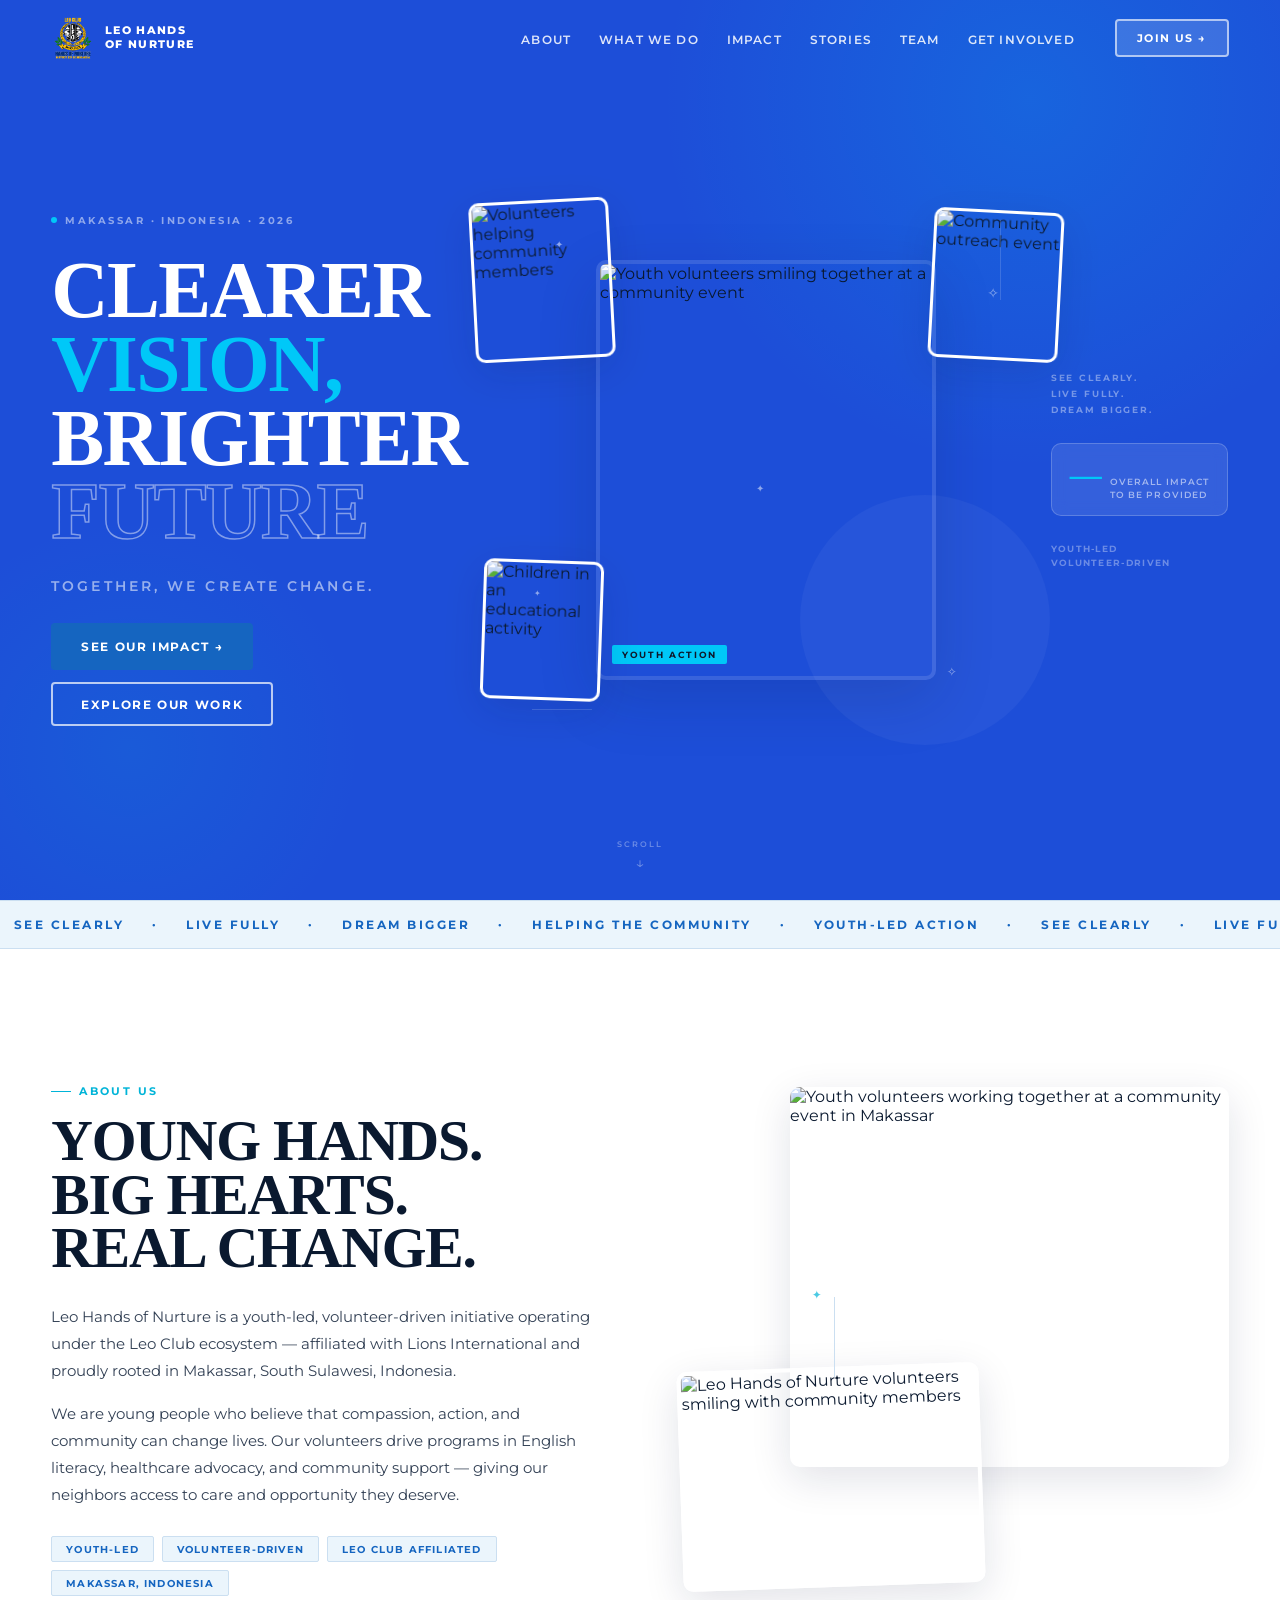
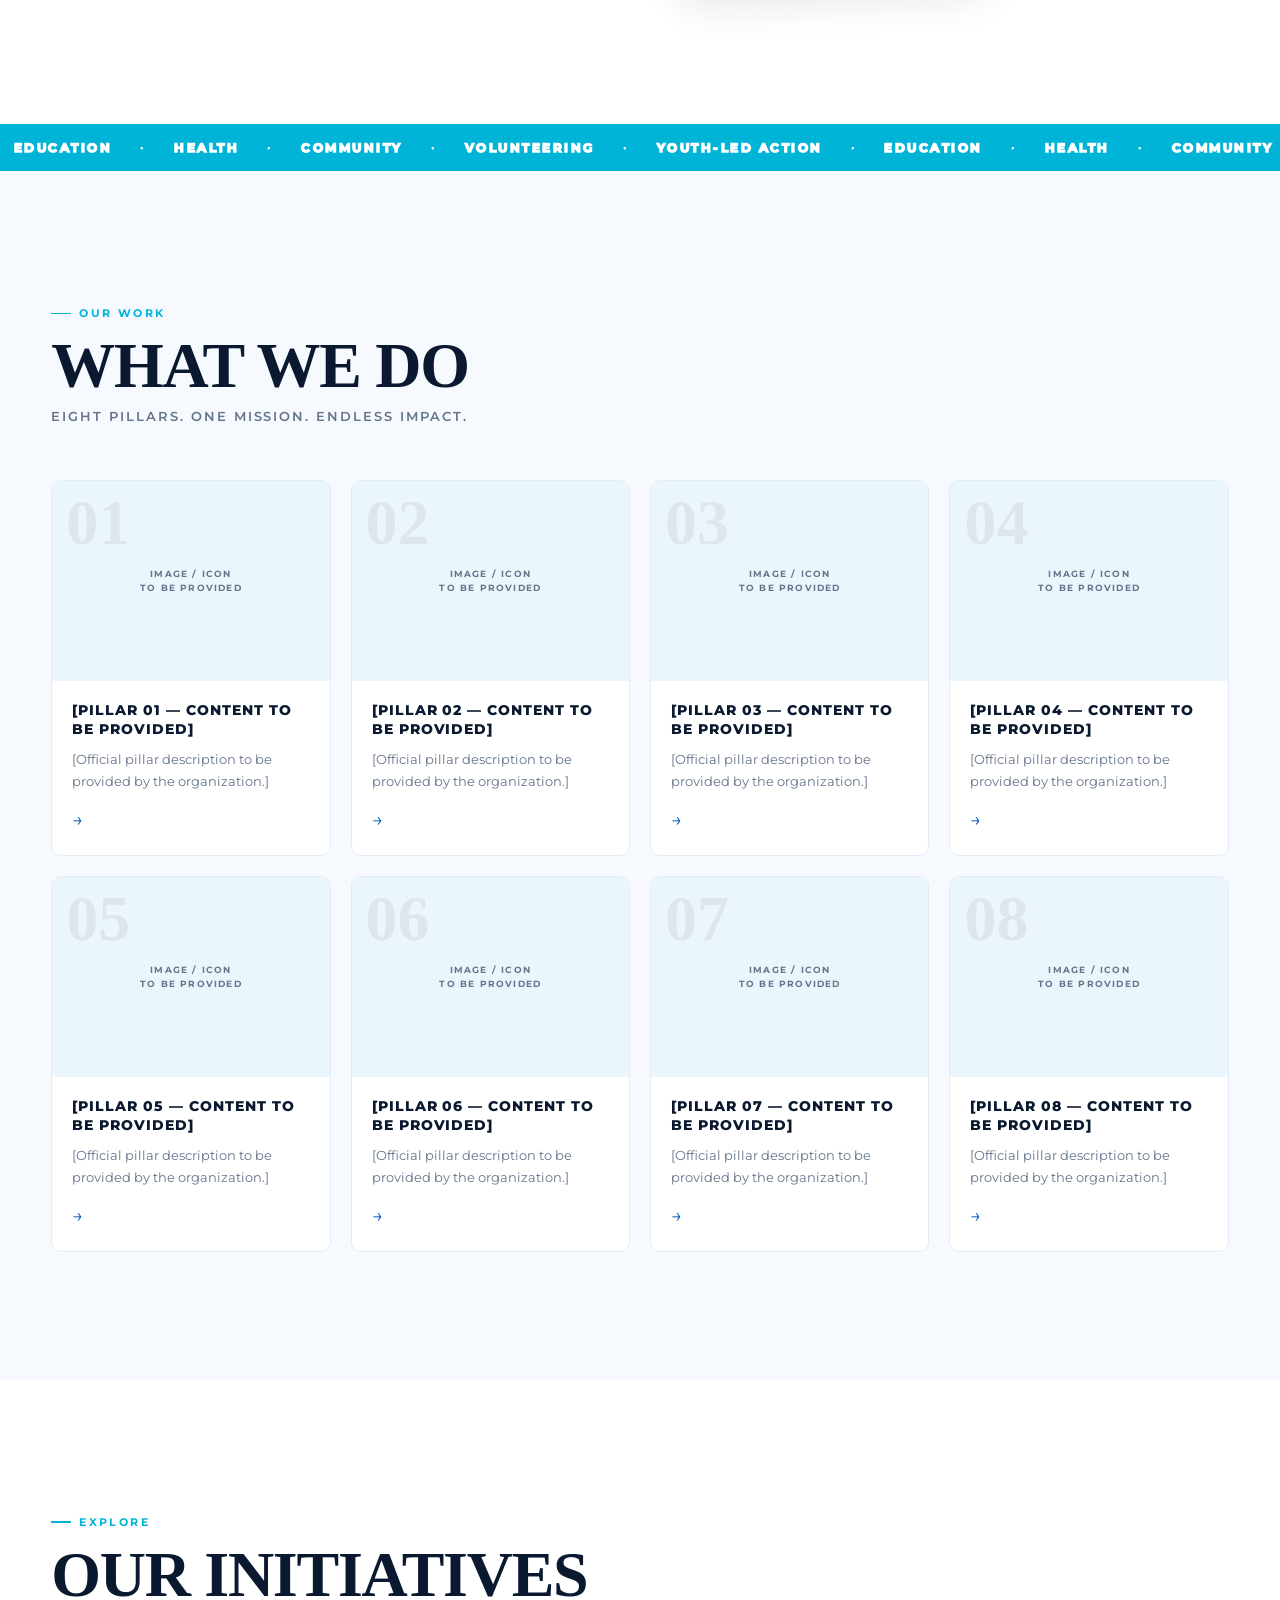
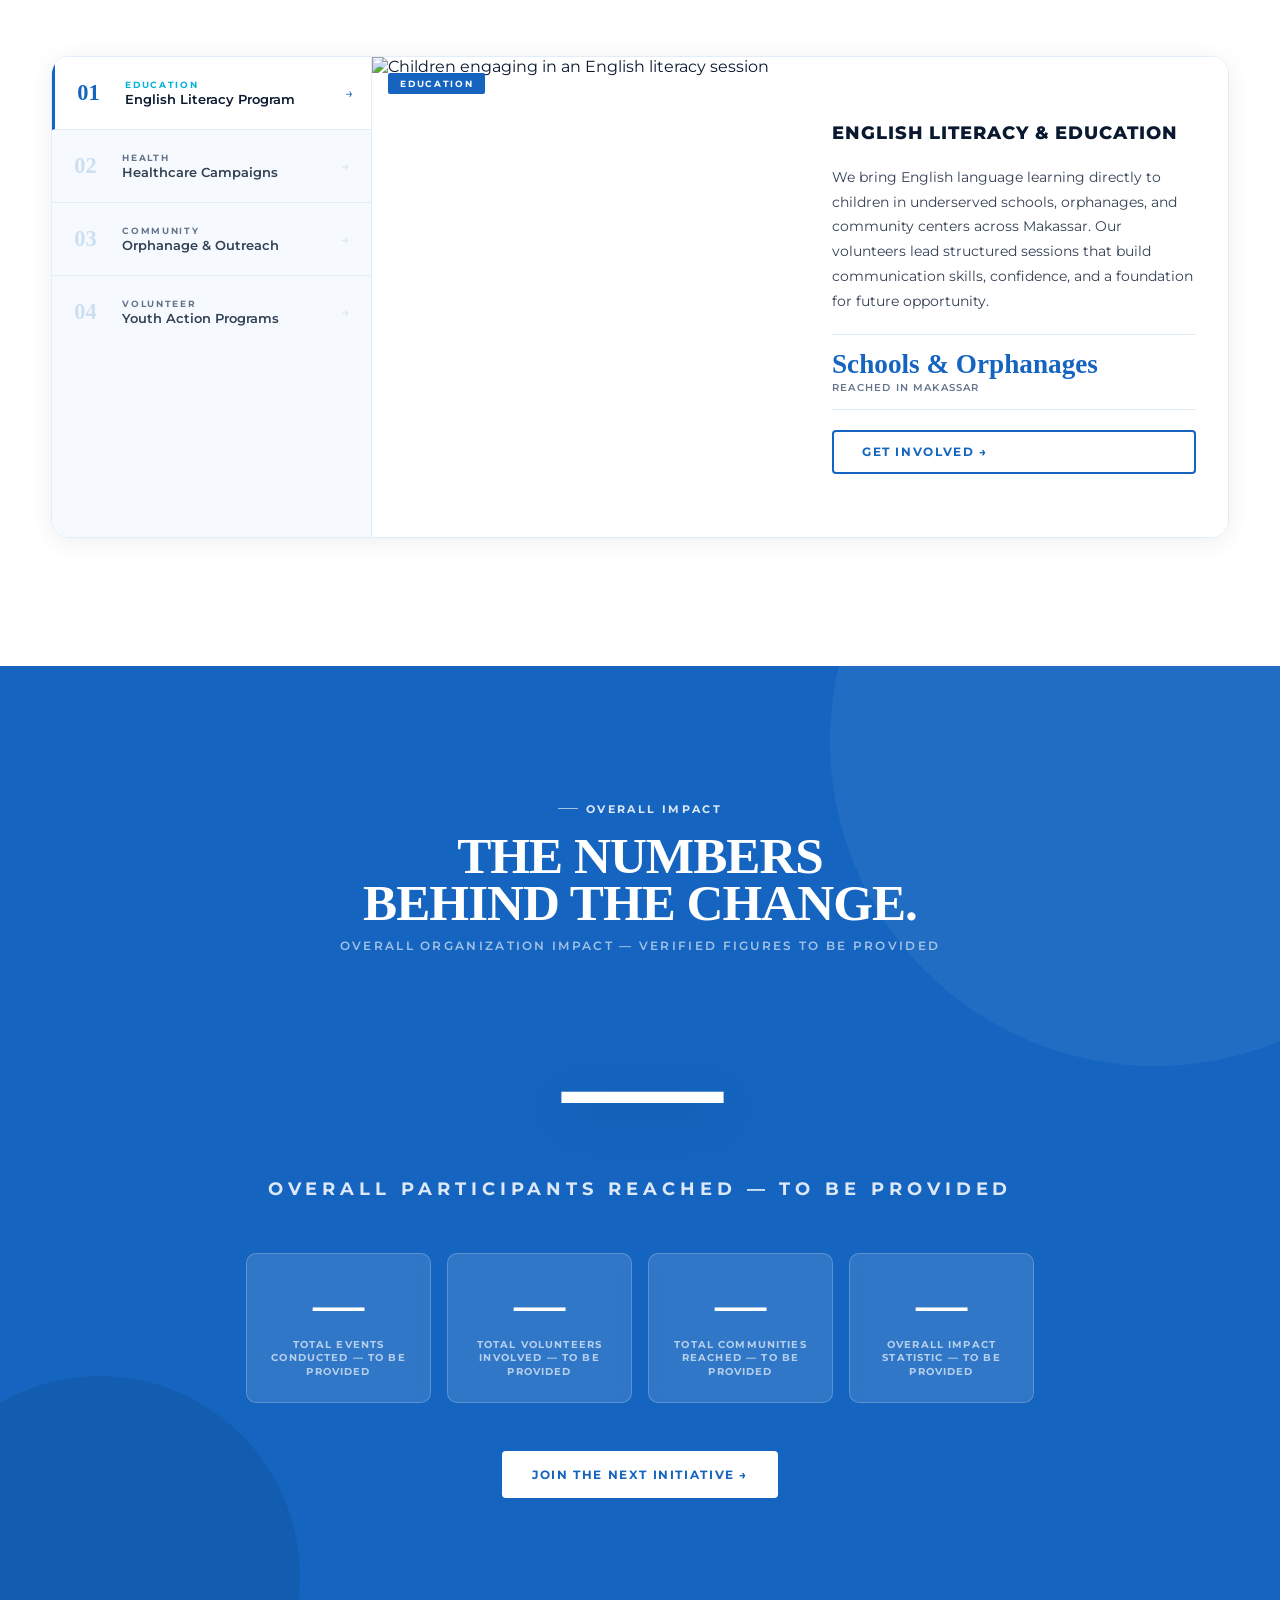
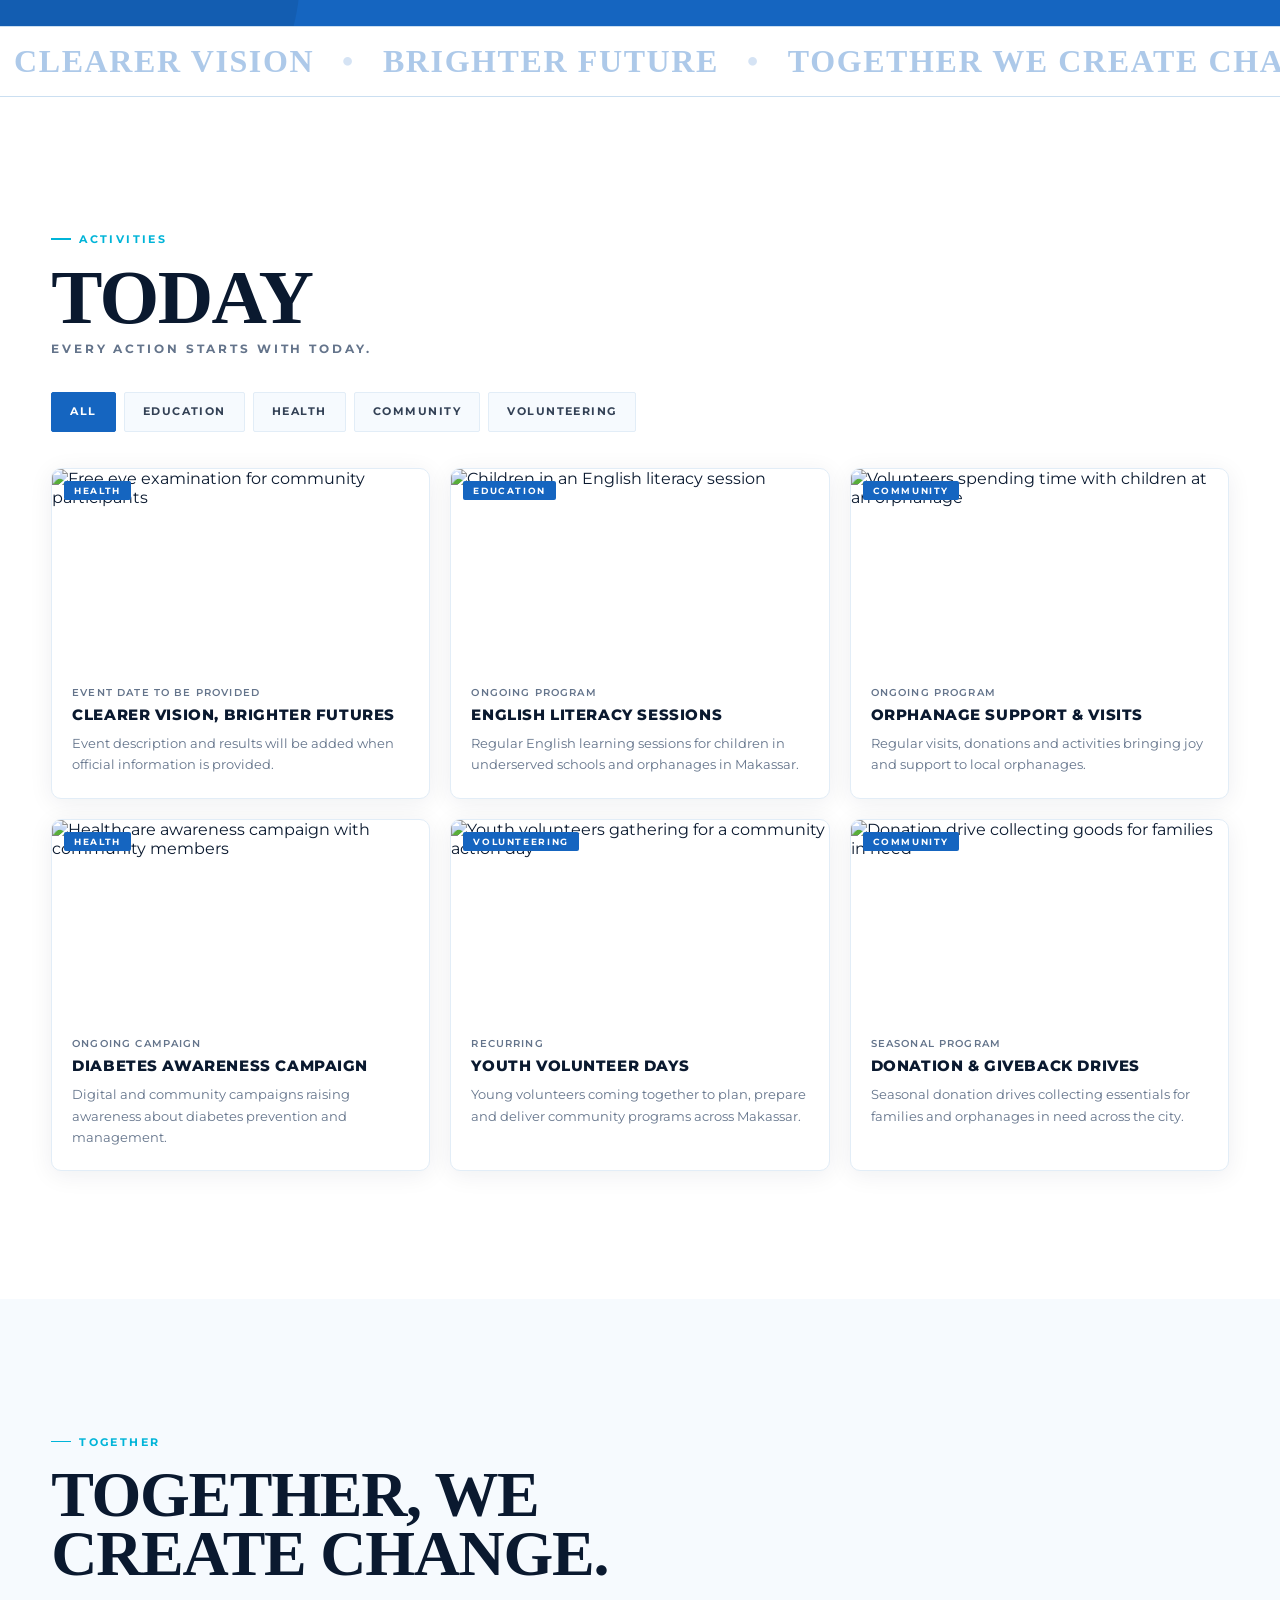
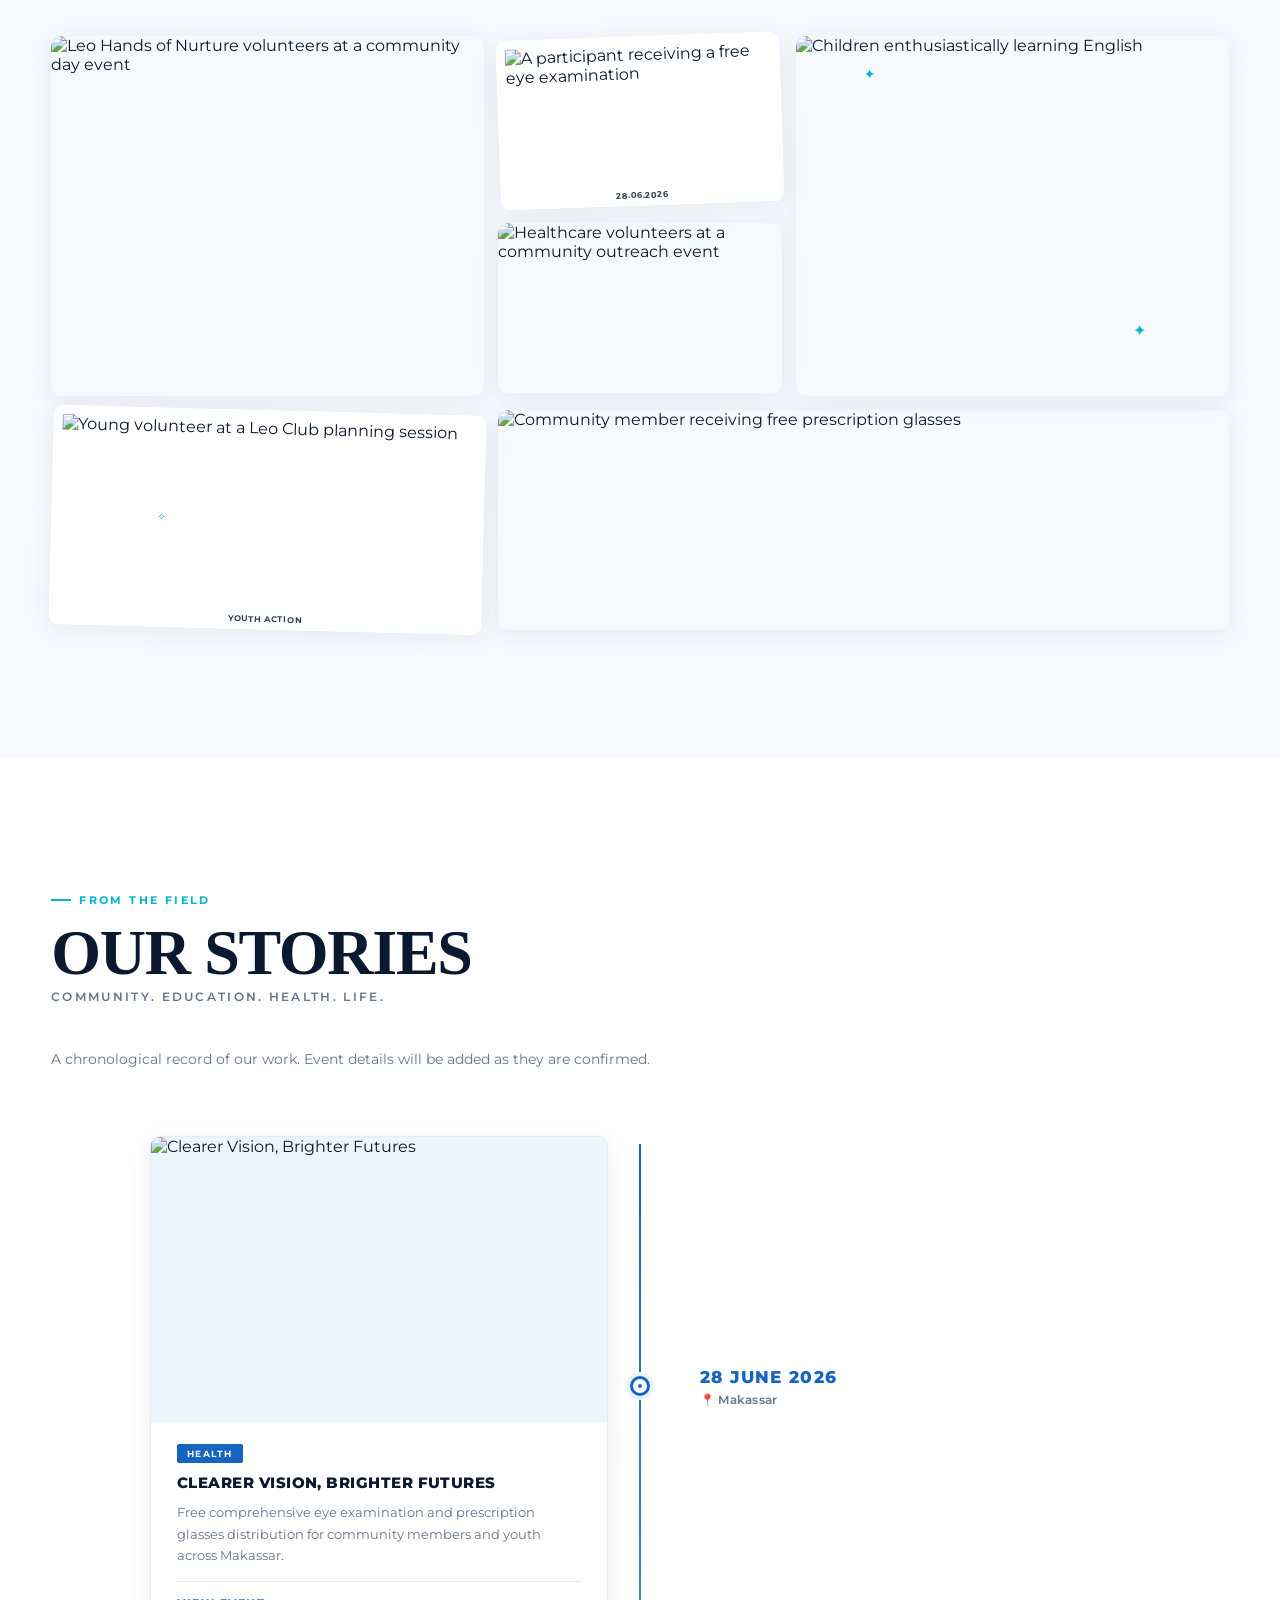
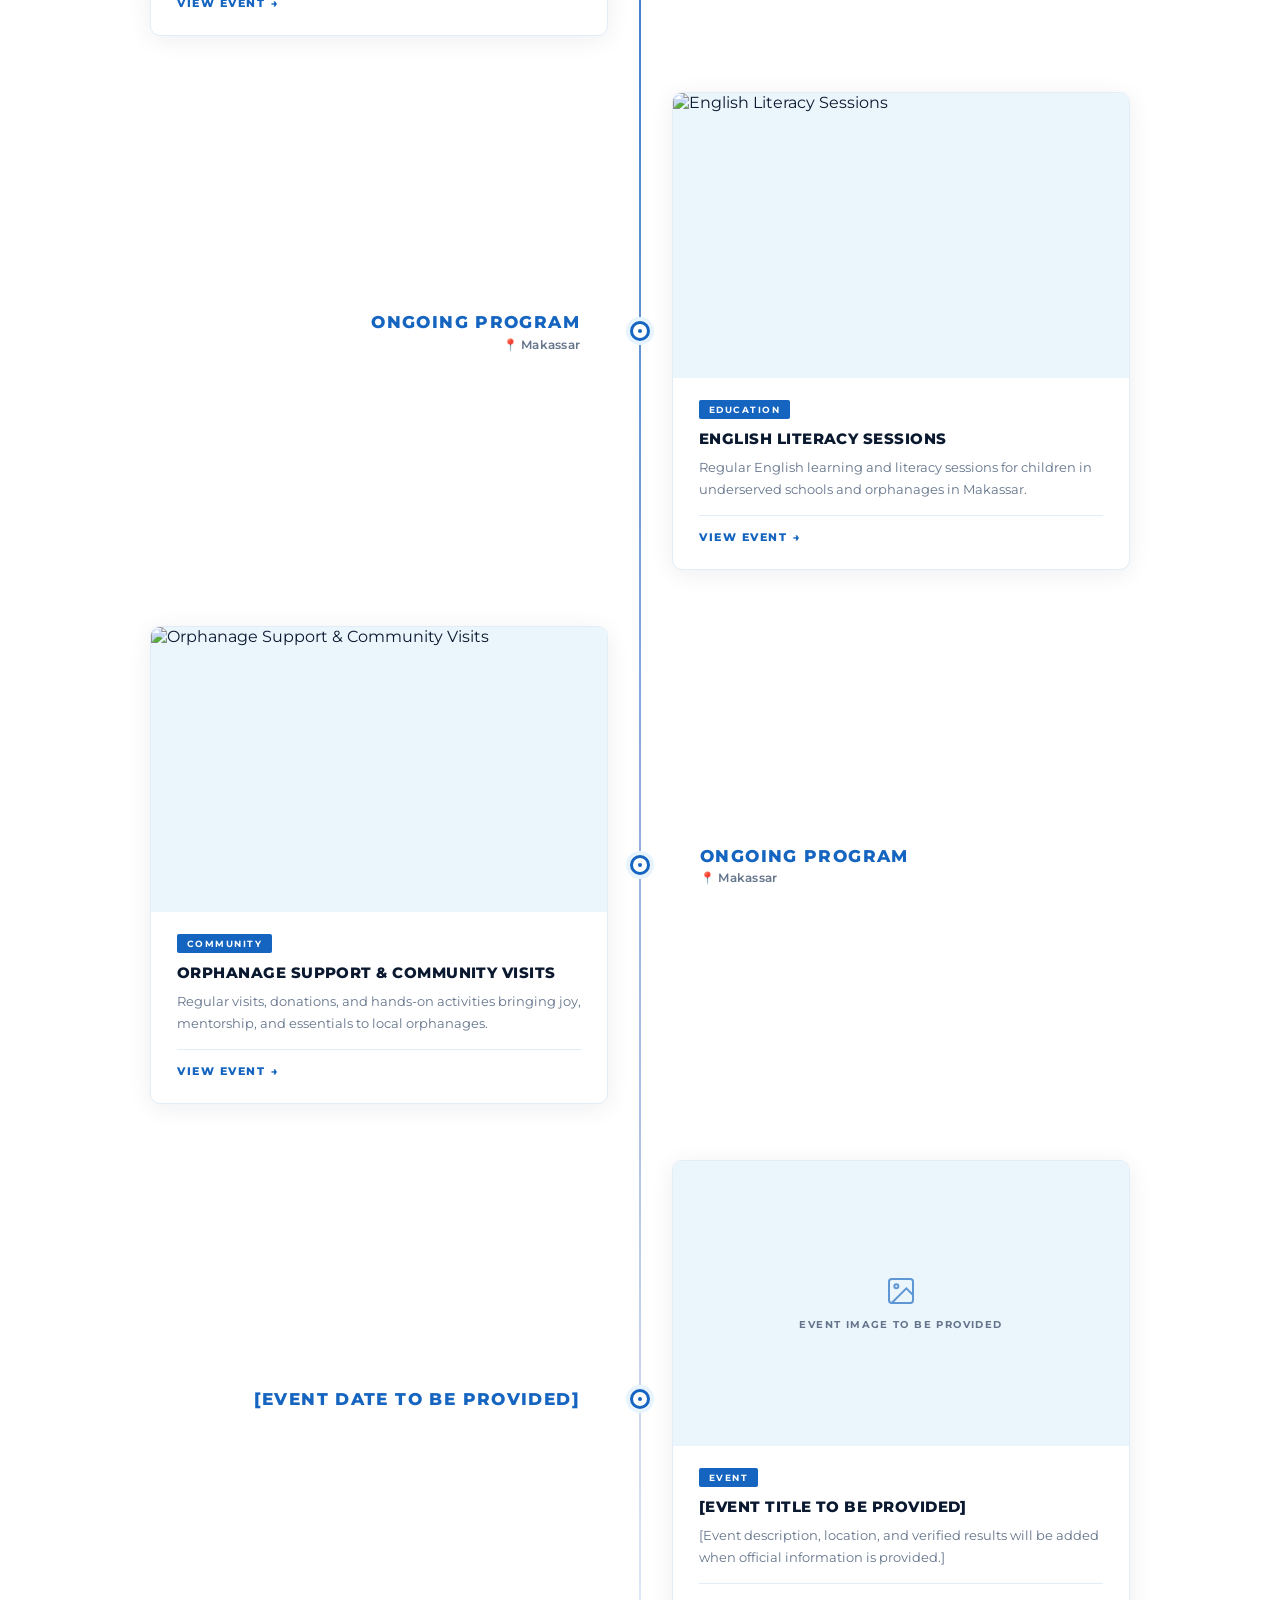
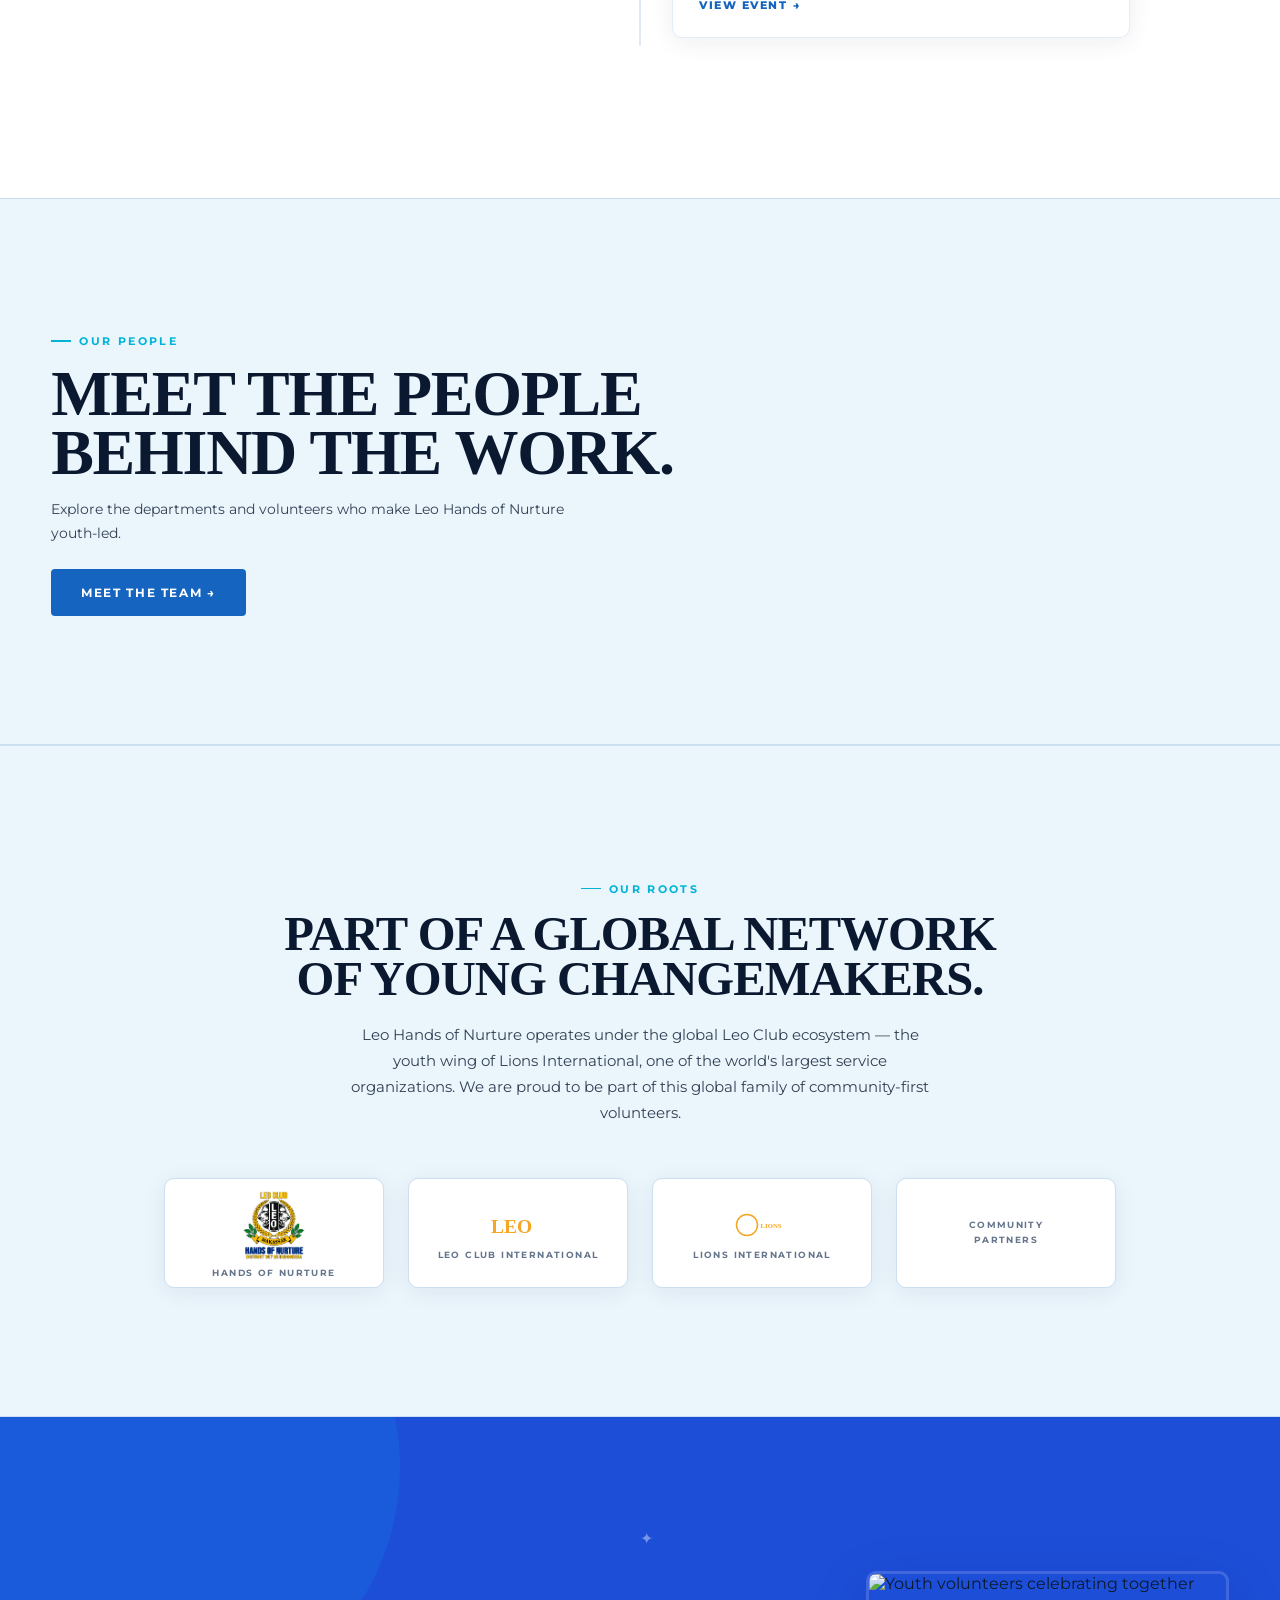
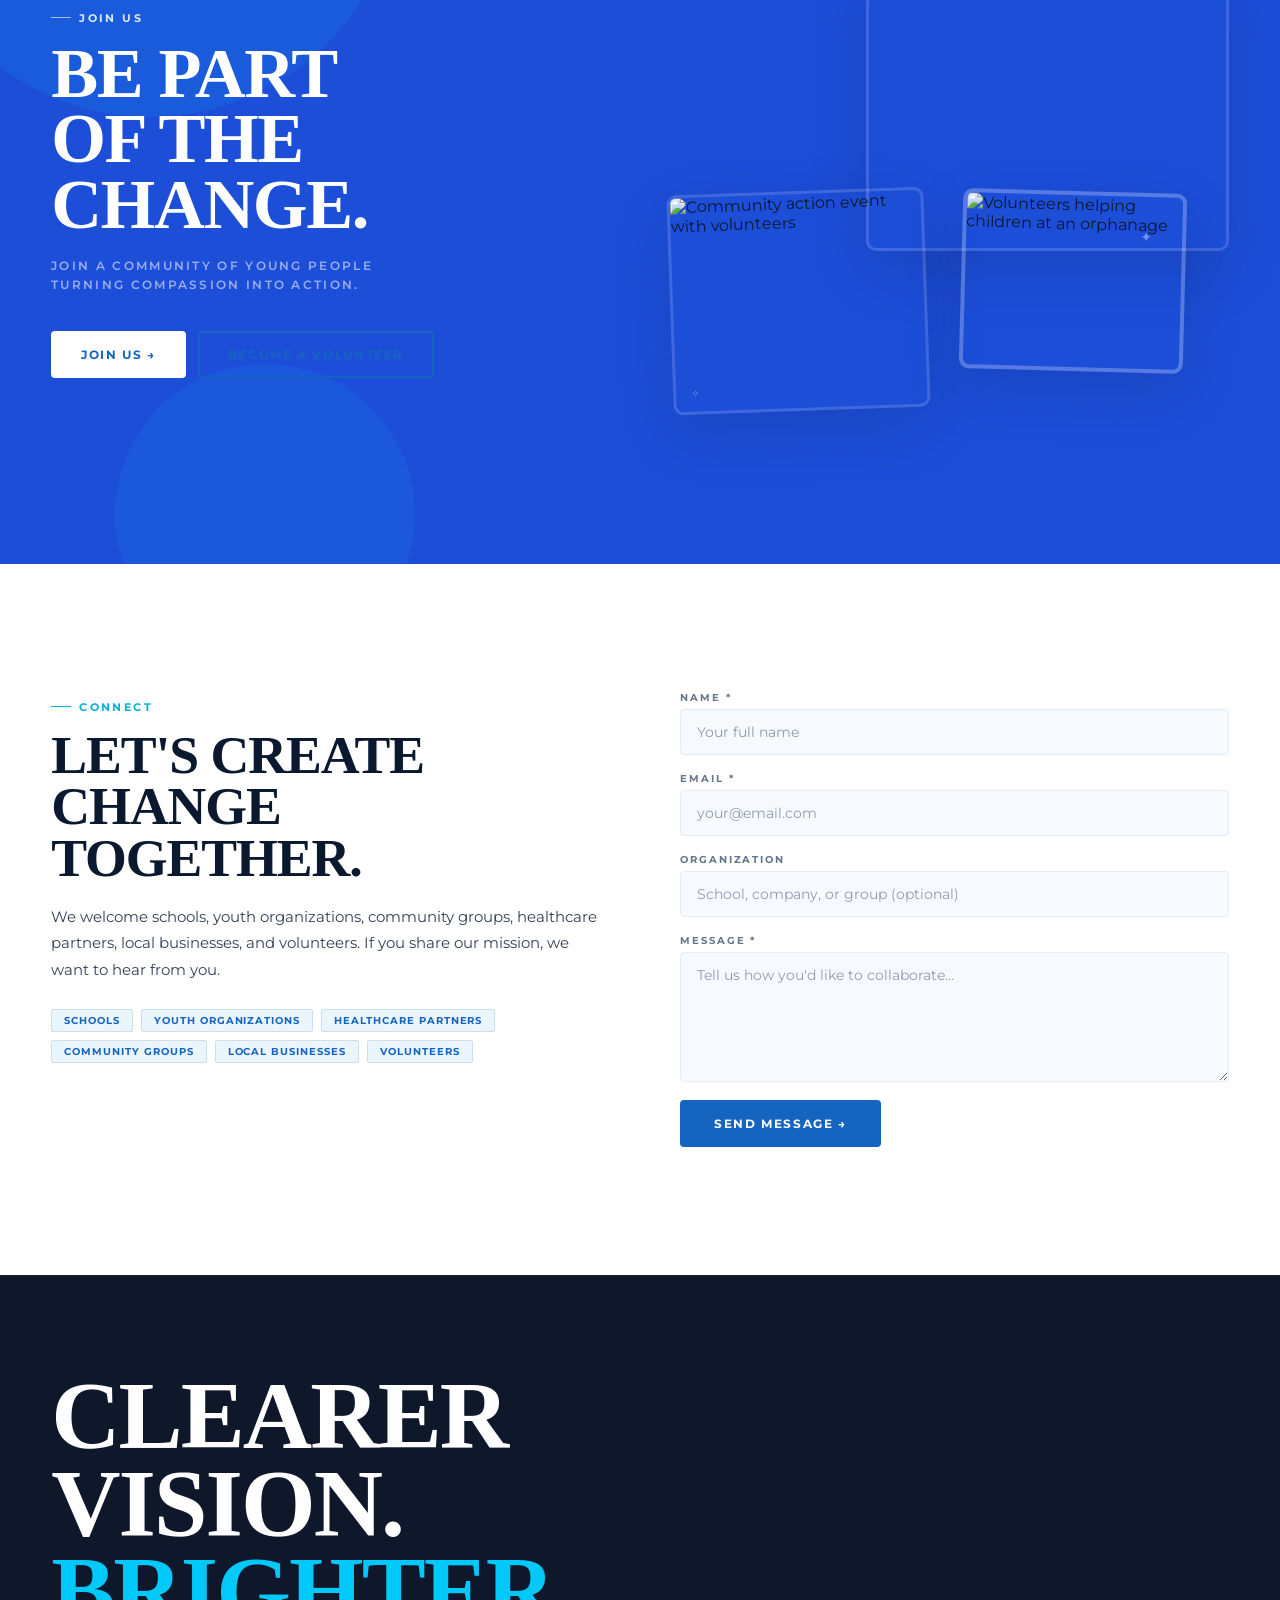
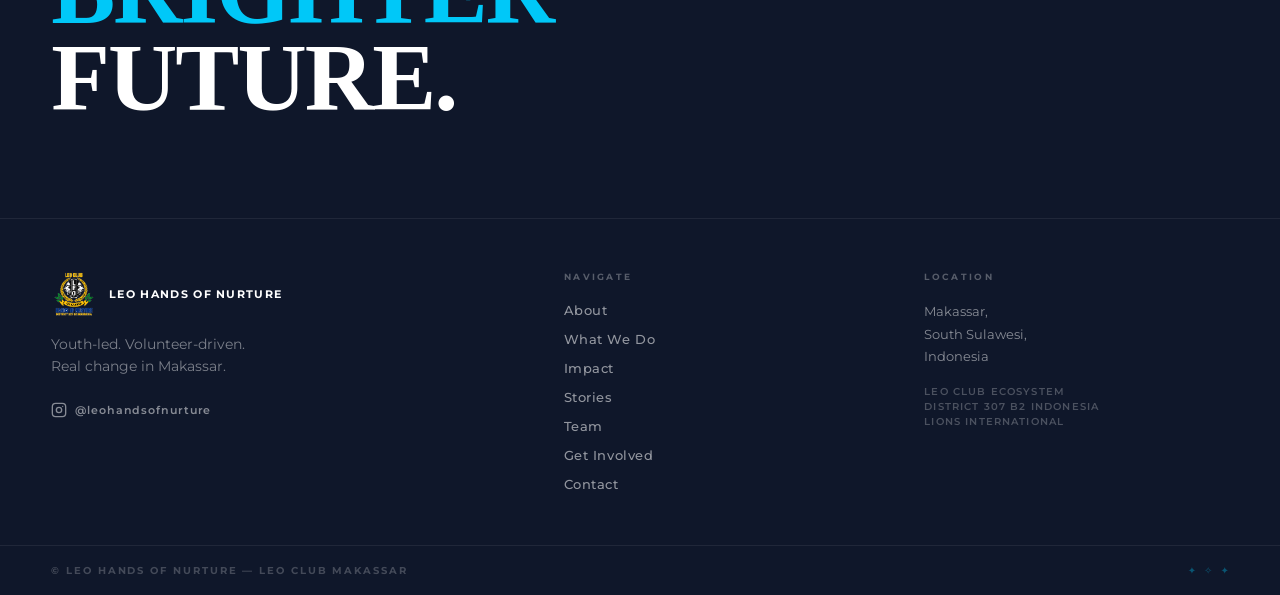
==== index.html @ 4dae2dee "Merge remote main and update LHON website" ====
<!DOCTYPE html>
<html lang="en">
<head>
  <meta charset="UTF-8" />
  <meta name="viewport" content="width=device-width, initial-scale=1.0" />
  <meta name="theme-color" content="#1565c0" />
  <title>Leo Hands of Nurture — Clearer Vision, Brighter Future</title>
  <meta name="description" content="Leo Hands of Nurture is a youth-led nonprofit in Makassar, South Sulawesi, Indonesia — affiliated with the Leo Club ecosystem. Education, health advocacy, and community development." />
  <meta property="og:title" content="Leo Hands of Nurture — Clearer Vision, Brighter Future" />
  <meta property="og:description" content="Youth-led. Volunteer-driven. Real change in Makassar, Indonesia." />
  <meta property="og:type" content="website" />
  <meta property="og:image" content="assets/logo.png" />
  <link rel="preconnect" href="https://fonts.googleapis.com" />
  <link rel="preconnect" href="https://fonts.gstatic.com" crossorigin />
  <link href="https://fonts.googleapis.com/css2?family=Montserrat:ital,wght@0,300;0,400;0,500;0,600;0,700;0,800;0,900;1,400;1,700&display=swap" rel="stylesheet" />
  <link rel="stylesheet" href="styles.css" />
</head>
<body>

  <!-- ===================== INTRO SCREEN ===================== -->
  <div id="intro-screen" aria-hidden="true" role="presentation">
    <button id="intro-skip" aria-label="Skip intro">Skip</button>
    <div class="intro-bg"></div>
    <div class="intro-content">
      <div class="intro-logo-mark">
        <img
          src="assets/logo.png"
          alt="Leo Club Makassar — Hands of Nurture official logo"
          class="intro-logo-img"
        />
        <div class="intro-stars" aria-hidden="true">
          <span class="intro-star s1">✦</span>
          <span class="intro-star s2">✦</span>
          <span class="intro-star s3">✧</span>
          <span class="intro-star s4">✦</span>
        </div>
      </div>
      <div class="intro-tagline">
        <span>SEE CLEARLY.</span>
        <span>LIVE FULLY.</span>
        <span>DREAM BIGGER.</span>
      </div>
    </div>
  </div>

  <!-- ===================== NAVIGATION ===================== -->
  <header id="site-header" role="banner">
    <nav class="nav-inner" aria-label="Primary navigation">
      <a href="#hero" class="nav-logo" aria-label="Leo Hands of Nurture — home">
        <img
          src="assets/logo.png"
          alt="Leo Hands of Nurture logo"
          class="nav-logo-img"
        />
        <span class="nav-logo-text">LEO HANDS<br/>OF NURTURE</span>
      </a>
      <ul class="nav-links" role="list">
        <li><a href="#about">About</a></li>
        <li><a href="#what-we-do">What We Do</a></li>
        <li><a href="#impact">Impact</a></li>
        <li><a href="#stories">Stories</a></li>
        <li><a href="team.html">Team</a></li>
        <li><a href="#get-involved">Get Involved</a></li>
      </ul>
      <a href="#collaborate" class="nav-cta btn-primary">JOIN US →</a>
      <button class="nav-hamburger" id="nav-hamburger" aria-label="Open navigation menu" aria-expanded="false" aria-controls="mobile-menu">
        <span></span><span></span><span></span>
      </button>
    </nav>
  </header>

  <!-- ===================== MOBILE MENU ===================== -->
  <div id="mobile-menu" class="mobile-menu" role="dialog" aria-modal="true" aria-label="Navigation menu">
    <div class="mobile-menu-header">
      <a href="#hero" class="nav-logo" aria-label="Home">
        <img
          src="assets/logo.png"
          alt="Leo Hands of Nurture logo"
          class="nav-logo-img"
        />
        <span class="nav-logo-text">LEO HANDS OF NURTURE</span>
      </a>
      <button class="mobile-menu-close" id="mobile-menu-close" aria-label="Close navigation menu">✕</button>
    </div>
    <ul class="mobile-nav-links" role="list">
      <li><a href="#about" class="mobile-nav-link">About</a></li>
      <li><a href="#what-we-do" class="mobile-nav-link">What We Do</a></li>
      <li><a href="#impact" class="mobile-nav-link">Impact</a></li>
      <li><a href="#stories" class="mobile-nav-link">Stories</a></li>
      <li><a href="team.html" class="mobile-nav-link">Team</a></li>
      <li><a href="#get-involved" class="mobile-nav-link">Get Involved</a></li>
    </ul>
    <div class="mobile-menu-footer">
      <a href="#collaborate" class="btn-primary mobile-cta">JOIN US →</a>
      <p class="mobile-location">Makassar, South Sulawesi, Indonesia</p>
    </div>
  </div>
  <div class="mobile-menu-overlay" id="mobile-menu-overlay" hidden></div>

  <main id="main-content">

    <!-- ===================== HERO ===================== -->
    <section id="hero" class="section-hero" aria-label="Hero — Clearer Vision, Brighter Future">
      <div class="hero-bg-shapes" aria-hidden="true">
        <div class="hero-shape shape-1"></div>
        <div class="hero-shape shape-2"></div>
        <div class="hero-shape shape-3"></div>
      </div>

      <div class="hero-grid">
        <!-- LEFT: Editorial typography -->
        <div class="hero-left">
          <div class="hero-label" aria-hidden="true">
            <span class="label-dot"></span>
            <span>MAKASSAR · INDONESIA · 2026</span>
          </div>
          <h1 class="hero-headline display-headline" id="hero-headline">
            <span class="hero-line hl-1" id="hero-line-1">CLEARER</span>
            <span class="hero-line hl-2" id="hero-line-2">VISION,</span>
            <span class="hero-line hl-3" id="hero-line-3">BRIGHTER</span>
            <span class="hero-line hl-4" id="hero-line-4">FUTURE</span>
          </h1>
          <p class="hero-sub" id="hero-sub">Together, we create change.</p>
          <div class="hero-ctas">
            <a href="#impact" class="btn-primary">SEE OUR IMPACT →</a>
            <a href="#what-we-do" class="btn-outline">EXPLORE OUR WORK</a>
          </div>
        </div>

        <!-- CENTER: Photography composition -->
        <div class="hero-center" aria-hidden="true">
          <div class="hero-photo-frame main-photo" data-parallax="0.03">
            <div class="photo-inner">
              <img
                src="https://images.unsplash.com/photo-1529156069898-49953e39b3ac?w=700&q=85"
                alt="Youth volunteers smiling together at a community event"
                loading="eager"
              />
            </div>
            <div class="photo-label">YOUTH ACTION</div>
          </div>
          <div class="hero-photo-frame float-photo fp-1" data-parallax="0.06">
            <img src="https://images.unsplash.com/photo-1509099836639-18ba1795216d?w=400&q=80" alt="Volunteers helping community members" loading="lazy" />
          </div>
          <div class="hero-photo-frame float-photo fp-2" data-parallax="0.04">
            <img src="https://images.unsplash.com/photo-1488521787991-ed7bbaae773c?w=400&q=80" alt="Children in an educational activity" loading="lazy" />
          </div>
          <div class="hero-photo-frame float-photo fp-3" data-parallax="0.08">
            <img src="https://images.unsplash.com/photo-1559027615-cd4628902d4a?w=400&q=80" alt="Community outreach event" loading="lazy" />
          </div>
          <div class="hero-sparkles" aria-hidden="true">
            <span class="sparkle sp-1">✦</span>
            <span class="sparkle sp-2">✧</span>
            <span class="sparkle sp-3">✦</span>
            <span class="sparkle sp-4">✧</span>
            <span class="sparkle sp-5">✦</span>
          </div>
          <div class="hero-line-deco hero-line-v" aria-hidden="true"></div>
          <div class="hero-line-deco hero-line-h" aria-hidden="true"></div>
        </div>

        <!-- RIGHT: Campaign identity strip -->
        <div class="hero-right" aria-hidden="true">
          <div class="hero-tagline-vert">
            <span>SEE CLEARLY.</span>
            <span>LIVE FULLY.</span>
            <span>DREAM BIGGER.</span>
          </div>
          <div class="hero-stat-pill">
            <span class="stat-big">—</span>
            <span class="stat-label">overall impact<br/>to be provided</span>
          </div>
          <div class="hero-badge">
            <span>YOUTH-LED</span>
            <span>VOLUNTEER-DRIVEN</span>
          </div>
        </div>
      </div>

      <div class="hero-scroll-indicator" aria-hidden="true">
        <span class="scroll-text">SCROLL</span>
        <span class="scroll-arrow">↓</span>
      </div>
    </section>

    <!-- ===================== MARQUEE 1 ===================== -->
    <div class="marquee-strip marquee-dark" aria-hidden="true" role="presentation">
      <div class="marquee-track">
        <div class="marquee-content">
          <span>SEE CLEARLY</span><span class="marquee-dot">•</span>
          <span>LIVE FULLY</span><span class="marquee-dot">•</span>
          <span>DREAM BIGGER</span><span class="marquee-dot">•</span>
          <span>HELPING THE COMMUNITY</span><span class="marquee-dot">•</span>
          <span>YOUTH-LED ACTION</span><span class="marquee-dot">•</span>
          <span>SEE CLEARLY</span><span class="marquee-dot">•</span>
          <span>LIVE FULLY</span><span class="marquee-dot">•</span>
          <span>DREAM BIGGER</span><span class="marquee-dot">•</span>
          <span>HELPING THE COMMUNITY</span><span class="marquee-dot">•</span>
          <span>YOUTH-LED ACTION</span><span class="marquee-dot">•</span>
        </div>
        <div class="marquee-content" aria-hidden="true">
          <span>SEE CLEARLY</span><span class="marquee-dot">•</span>
          <span>LIVE FULLY</span><span class="marquee-dot">•</span>
          <span>DREAM BIGGER</span><span class="marquee-dot">•</span>
          <span>HELPING THE COMMUNITY</span><span class="marquee-dot">•</span>
          <span>YOUTH-LED ACTION</span><span class="marquee-dot">•</span>
          <span>SEE CLEARLY</span><span class="marquee-dot">•</span>
          <span>LIVE FULLY</span><span class="marquee-dot">•</span>
          <span>DREAM BIGGER</span><span class="marquee-dot">•</span>
          <span>HELPING THE COMMUNITY</span><span class="marquee-dot">•</span>
          <span>YOUTH-LED ACTION</span><span class="marquee-dot">•</span>
        </div>
      </div>
    </div>

    <!-- ===================== ABOUT ===================== -->
    <section id="about" class="section-about" aria-labelledby="about-heading">
      <div class="about-grid">
        <div class="about-text-col">
          <div class="section-label">ABOUT US</div>
          <h2 id="about-heading" class="display-headline about-headline">
            <span>YOUNG HANDS.</span>
            <span>BIG HEARTS.</span>
            <span>REAL CHANGE.</span>
          </h2>
          <div class="about-body">
            <p>Leo Hands of Nurture is a youth-led, volunteer-driven initiative operating under the Leo Club ecosystem — affiliated with Lions International and proudly rooted in Makassar, South Sulawesi, Indonesia.</p>
            <p>We are young people who believe that compassion, action, and community can change lives. Our volunteers drive programs in English literacy, healthcare advocacy, and community support — giving our neighbors access to care and opportunity they deserve.</p>
          </div>
          <div class="about-tags">
            <span class="tag">Youth-Led</span>
            <span class="tag">Volunteer-Driven</span>
            <span class="tag">Leo Club Affiliated</span>
            <span class="tag">Makassar, Indonesia</span>
          </div>
        </div>
        <div class="about-visual-col" aria-hidden="true">
          <div class="about-photo-stack">
            <div class="about-photo ap-main">
              <img
                src="https://images.unsplash.com/photo-1517486808906-6ca8b3f04846?w=700&q=85"
                alt="Youth volunteers working together at a community event in Makassar"
                loading="lazy"
              />
            </div>
            <div class="about-photo ap-small">
              <img
                src="https://images.unsplash.com/photo-1529156069898-49953e39b3ac?w=500&q=80"
                alt="Leo Hands of Nurture volunteers smiling with community members"
                loading="lazy"
              />
            </div>
            <div class="about-deco-line"></div>
            <div class="about-sparkle">✦</div>
          </div>
        </div>
      </div>
    </section>

    <!-- ===================== MARQUEE 2 ===================== -->
    <div class="marquee-strip marquee-cyan" aria-hidden="true" role="presentation">
      <div class="marquee-track marquee-right">
        <div class="marquee-content">
          <span class="marquee-outlined">EDUCATION</span><span class="marquee-dot">•</span>
          <span class="marquee-outlined">HEALTH</span><span class="marquee-dot">•</span>
          <span class="marquee-outlined">COMMUNITY</span><span class="marquee-dot">•</span>
          <span class="marquee-outlined">VOLUNTEERING</span><span class="marquee-dot">•</span>
          <span class="marquee-outlined">YOUTH-LED ACTION</span><span class="marquee-dot">•</span>
          <span class="marquee-outlined">EDUCATION</span><span class="marquee-dot">•</span>
          <span class="marquee-outlined">HEALTH</span><span class="marquee-dot">•</span>
          <span class="marquee-outlined">COMMUNITY</span><span class="marquee-dot">•</span>
          <span class="marquee-outlined">VOLUNTEERING</span><span class="marquee-dot">•</span>
          <span class="marquee-outlined">YOUTH-LED ACTION</span><span class="marquee-dot">•</span>
        </div>
        <div class="marquee-content" aria-hidden="true">
          <span class="marquee-outlined">EDUCATION</span><span class="marquee-dot">•</span>
          <span class="marquee-outlined">HEALTH</span><span class="marquee-dot">•</span>
          <span class="marquee-outlined">COMMUNITY</span><span class="marquee-dot">•</span>
          <span class="marquee-outlined">VOLUNTEERING</span><span class="marquee-dot">•</span>
          <span class="marquee-outlined">YOUTH-LED ACTION</span><span class="marquee-dot">•</span>
          <span class="marquee-outlined">EDUCATION</span><span class="marquee-dot">•</span>
          <span class="marquee-outlined">HEALTH</span><span class="marquee-dot">•</span>
          <span class="marquee-outlined">COMMUNITY</span><span class="marquee-dot">•</span>
          <span class="marquee-outlined">VOLUNTEERING</span><span class="marquee-dot">•</span>
          <span class="marquee-outlined">YOUTH-LED ACTION</span><span class="marquee-dot">•</span>
        </div>
      </div>
    </div>

    <!-- ===================== WHAT WE DO ===================== -->
    <section id="what-we-do" class="section-what-we-do" aria-labelledby="wwd-heading">
      <div class="wwd-header">
        <div class="section-label">OUR WORK</div>
        <h2 id="wwd-heading" class="display-headline">WHAT WE DO</h2>
        <p class="wwd-intro">Eight pillars. One mission. Endless impact.</p>
      </div>
      <div class="wwd-grid">
        <div id="pillar-grid" class="wwd-grid-content" aria-live="polite"></div>
      </div>
    </section>

    <!-- ===================== INITIATIVES ===================== -->
    <section id="initiatives" class="section-initiatives" aria-labelledby="initiatives-heading">
      <div class="initiatives-header">
        <div class="section-label">EXPLORE</div>
        <h2 id="initiatives-heading" class="display-headline">OUR INITIATIVES</h2>
      </div>

      <!-- Desktop split layout -->
      <div class="initiatives-split" id="initiatives-split">
        <nav class="initiatives-nav" aria-label="Initiatives navigation" role="tablist">
          <button class="init-tab active" role="tab" aria-selected="true" aria-controls="init-panel-education" id="tab-education">
            <span class="init-tab-num">01</span>
            <div class="init-tab-text">
              <span class="init-tab-cat">EDUCATION</span>
              <span class="init-tab-name">English Literacy Program</span>
            </div>
            <span class="init-tab-arrow" aria-hidden="true">→</span>
          </button>
          <button class="init-tab" role="tab" aria-selected="false" aria-controls="init-panel-health" id="tab-health">
            <span class="init-tab-num">02</span>
            <div class="init-tab-text">
              <span class="init-tab-cat">HEALTH</span>
              <span class="init-tab-name">Healthcare Campaigns</span>
            </div>
            <span class="init-tab-arrow" aria-hidden="true">→</span>
          </button>
          <button class="init-tab" role="tab" aria-selected="false" aria-controls="init-panel-community" id="tab-community">
            <span class="init-tab-num">03</span>
            <div class="init-tab-text">
              <span class="init-tab-cat">COMMUNITY</span>
              <span class="init-tab-name">Orphanage &amp; Outreach</span>
            </div>
            <span class="init-tab-arrow" aria-hidden="true">→</span>
          </button>
          <button class="init-tab" role="tab" aria-selected="false" aria-controls="init-panel-volunteer" id="tab-volunteer">
            <span class="init-tab-num">04</span>
            <div class="init-tab-text">
              <span class="init-tab-cat">VOLUNTEER</span>
              <span class="init-tab-name">Youth Action Programs</span>
            </div>
            <span class="init-tab-arrow" aria-hidden="true">→</span>
          </button>
        </nav>

        <div class="initiatives-content-pane">
          <div class="init-panel active" id="init-panel-education" role="tabpanel" aria-labelledby="tab-education">
            <div class="init-panel-image">
              <img src="https://images.unsplash.com/photo-1503676260728-1c00da094a0b?w=800&q=85" alt="Children engaging in an English literacy session" loading="lazy" />
              <div class="init-panel-badge">EDUCATION</div>
            </div>
            <div class="init-panel-body">
              <h3 class="init-panel-title">English Literacy &amp; Education</h3>
              <p>We bring English language learning directly to children in underserved schools, orphanages, and community centers across Makassar. Our volunteers lead structured sessions that build communication skills, confidence, and a foundation for future opportunity.</p>
              <div class="init-panel-stat">
                <span class="init-stat-num">Schools &amp; Orphanages</span>
                <span class="init-stat-label">Reached in Makassar</span>
              </div>
              <a href="#collaborate" class="btn-outline-light">GET INVOLVED →</a>
            </div>
          </div>

          <div class="init-panel" id="init-panel-health" role="tabpanel" aria-labelledby="tab-health" hidden>
            <div class="init-panel-image">
              <img src="https://images.unsplash.com/photo-1576091160550-2173dba999ef?w=800&q=85" alt="Free eye examination at the Clearer Vision community event" loading="lazy" />
              <div class="init-panel-badge">HEALTH</div>
            </div>
            <div class="init-panel-body">
              <h3 class="init-panel-title">Healthcare Advocacy</h3>
              <p>From eye care camps to diabetes awareness to childhood cancer support — we coordinate community health events and digital campaigns that make essential healthcare more accessible. Event-specific results will appear on the relevant event detail page once verified.</p>
              <div class="init-panel-stat">
                <span class="init-stat-num">—</span>
                <span class="init-stat-label">Event impact to be provided</span>
              </div>
              <a href="#impact" class="btn-outline-light">SEE OUR IMPACT →</a>
            </div>
          </div>

          <div class="init-panel" id="init-panel-community" role="tabpanel" aria-labelledby="tab-community" hidden>
            <div class="init-panel-image">
              <img src="https://images.unsplash.com/photo-1488521787991-ed7bbaae773c?w=800&q=85" alt="Volunteers spending time with children at a Makassar orphanage" loading="lazy" />
              <div class="init-panel-badge">COMMUNITY</div>
            </div>
            <div class="init-panel-body">
              <h3 class="init-panel-title">Community &amp; Orphanage Support</h3>
              <p>Through donation drives, holiday programs, and hands-on volunteering, we support local orphanages and communities in Makassar. Every visit, every donation, every shared meal — it all counts.</p>
              <div class="init-panel-stat">
                <span class="init-stat-num">Multiple</span>
                <span class="init-stat-label">Orphanages Supported</span>
              </div>
              <a href="#collaborate" class="btn-outline-light">JOIN A PROGRAM →</a>
            </div>
          </div>

          <div class="init-panel" id="init-panel-volunteer" role="tabpanel" aria-labelledby="tab-volunteer" hidden>
            <div class="init-panel-image">
              <img src="https://images.unsplash.com/photo-1529156069898-49953e39b3ac?w=800&q=85" alt="Young Leo Club volunteers planning a community program together" loading="lazy" />
              <div class="init-panel-badge">VOLUNTEER</div>
            </div>
            <div class="init-panel-body">
              <h3 class="init-panel-title">Youth-Led Action</h3>
              <p>Every program we run is designed and delivered by young volunteers. We believe youth are not just the future — we are the present. Join us to turn your compassion into community impact.</p>
              <div class="init-panel-stat">
                <span class="init-stat-num">100%</span>
                <span class="init-stat-label">Youth Volunteer-Driven</span>
              </div>
              <a href="#collaborate" class="btn-outline-light">BECOME A VOLUNTEER →</a>
            </div>
          </div>
        </div>
      </div>

      <!-- Mobile accordion -->
      <div class="initiatives-accordion" id="initiatives-accordion">
        <div class="acc-item">
          <button class="acc-header" aria-expanded="true" aria-controls="acc-body-education">
            <span class="acc-num">01</span>
            <div class="acc-title-group">
              <span class="acc-cat">EDUCATION</span>
              <span class="acc-name">English Literacy Program</span>
            </div>
            <span class="acc-chevron" aria-hidden="true">↓</span>
          </button>
          <div class="acc-body" id="acc-body-education">
            <img src="https://images.unsplash.com/photo-1503676260728-1c00da094a0b?w=600&q=80" alt="Children in an English literacy session" loading="lazy" class="acc-image" />
            <p>We bring English language learning directly to children in underserved schools, orphanages, and community centers across Makassar.</p>
            <a href="#collaborate" class="btn-outline-light">GET INVOLVED →</a>
          </div>
        </div>
        <div class="acc-item">
          <button class="acc-header" aria-expanded="false" aria-controls="acc-body-health">
            <span class="acc-num">02</span>
            <div class="acc-title-group">
              <span class="acc-cat">HEALTH</span>
              <span class="acc-name">Healthcare Campaigns</span>
            </div>
            <span class="acc-chevron" aria-hidden="true">↓</span>
          </button>
          <div class="acc-body" id="acc-body-health" hidden>
            <img src="https://images.unsplash.com/photo-1576091160550-2173dba999ef?w=600&q=80" alt="Free eye care examination" loading="lazy" class="acc-image" />
            <p>From eye care camps to diabetes awareness — making essential healthcare more accessible. Verified event results will be added to individual event pages.</p>
            <a href="#impact" class="btn-outline-light">SEE OUR IMPACT →</a>
          </div>
        </div>
        <div class="acc-item">
          <button class="acc-header" aria-expanded="false" aria-controls="acc-body-community">
            <span class="acc-num">03</span>
            <div class="acc-title-group">
              <span class="acc-cat">COMMUNITY</span>
              <span class="acc-name">Orphanage &amp; Outreach</span>
            </div>
            <span class="acc-chevron" aria-hidden="true">↓</span>
          </button>
          <div class="acc-body" id="acc-body-community" hidden>
            <img src="https://images.unsplash.com/photo-1488521787991-ed7bbaae773c?w=600&q=80" alt="Volunteers with children at an orphanage" loading="lazy" class="acc-image" />
            <p>Donation drives, holiday programs, and hands-on volunteering supporting local orphanages and communities.</p>
            <a href="#collaborate" class="btn-outline-light">JOIN A PROGRAM →</a>
          </div>
        </div>
        <div class="acc-item">
          <button class="acc-header" aria-expanded="false" aria-controls="acc-body-volunteer">
            <span class="acc-num">04</span>
            <div class="acc-title-group">
              <span class="acc-cat">VOLUNTEER</span>
              <span class="acc-name">Youth Action Programs</span>
            </div>
            <span class="acc-chevron" aria-hidden="true">↓</span>
          </button>
          <div class="acc-body" id="acc-body-volunteer" hidden>
            <img src="https://images.unsplash.com/photo-1529156069898-49953e39b3ac?w=600&q=80" alt="Young volunteers working together" loading="lazy" class="acc-image" />
            <p>Every program we run is designed and delivered by young volunteers. Join us to turn compassion into community impact.</p>
            <a href="#collaborate" class="btn-outline-light">BECOME A VOLUNTEER →</a>
          </div>
        </div>
      </div>
    </section>

    <!-- ===================== IMPACT ===================== -->
    <section id="impact" class="section-impact" aria-labelledby="impact-heading">
      <div class="impact-bg" aria-hidden="true">
        <div class="impact-circle ic1"></div>
        <div class="impact-circle ic2"></div>
      </div>
      <div class="impact-header">
        <div class="section-label on-dark">OVERALL IMPACT</div>
        <h2 id="impact-heading" class="display-headline impact-heading-text">THE NUMBERS<br/>BEHIND THE CHANGE.</h2>
        <p class="impact-event-info">Overall organization impact — verified figures to be provided</p>
      </div>

      <!-- Hero stat: number and label in a strict flex column — no overlap -->
      <div class="impact-hero-stat">
        <span class="impact-big-num impact-pending">—</span>
        <span class="impact-big-label">OVERALL PARTICIPANTS REACHED — TO BE PROVIDED</span>
      </div>

      <div class="impact-stats-grid">
        <div class="impact-stat-card">
          <span class="impact-stat-num impact-pending">—</span>
          <span class="impact-stat-label">TOTAL EVENTS CONDUCTED — TO BE PROVIDED</span>
        </div>
        <div class="impact-stat-card">
          <span class="impact-stat-num impact-pending">—</span>
          <span class="impact-stat-label">TOTAL VOLUNTEERS INVOLVED — TO BE PROVIDED</span>
        </div>
        <div class="impact-stat-card">
          <span class="impact-stat-num impact-pending">—</span>
          <span class="impact-stat-label">TOTAL COMMUNITIES REACHED — TO BE PROVIDED</span>
        </div>
        <div class="impact-stat-card">
          <span class="impact-stat-num impact-pending">—</span>
          <span class="impact-stat-label">OVERALL IMPACT STATISTIC — TO BE PROVIDED</span>
        </div>
      </div>

      <div class="impact-cta-row">
        <a href="#collaborate" class="btn-primary-light">JOIN THE NEXT INITIATIVE →</a>
      </div>
    </section>

    <!-- ===================== MARQUEE 3 ===================== -->
    <div class="marquee-strip marquee-light" aria-hidden="true" role="presentation">
      <div class="marquee-track">
        <div class="marquee-content marquee-large">
          <span>CLEARER VISION</span><span class="marquee-dot">•</span>
          <span>BRIGHTER FUTURE</span><span class="marquee-dot">•</span>
          <span>TOGETHER WE CREATE CHANGE</span><span class="marquee-dot">•</span>
          <span>CLEARER VISION</span><span class="marquee-dot">•</span>
          <span>BRIGHTER FUTURE</span><span class="marquee-dot">•</span>
          <span>TOGETHER WE CREATE CHANGE</span><span class="marquee-dot">•</span>
        </div>
        <div class="marquee-content marquee-large" aria-hidden="true">
          <span>CLEARER VISION</span><span class="marquee-dot">•</span>
          <span>BRIGHTER FUTURE</span><span class="marquee-dot">•</span>
          <span>TOGETHER WE CREATE CHANGE</span><span class="marquee-dot">•</span>
          <span>CLEARER VISION</span><span class="marquee-dot">•</span>
          <span>BRIGHTER FUTURE</span><span class="marquee-dot">•</span>
          <span>TOGETHER WE CREATE CHANGE</span><span class="marquee-dot">•</span>
        </div>
      </div>
    </div>

    <!-- ===================== TODAY / ACTIVITY WALL ===================== -->
    <section id="today" class="section-today" aria-labelledby="today-heading">
      <div class="today-header">
        <div class="section-label">ACTIVITIES</div>
        <h2 id="today-heading" class="display-headline">TODAY</h2>
        <p class="today-sub">EVERY ACTION STARTS WITH TODAY.</p>
      </div>
      <div class="today-filters" role="group" aria-label="Filter activities by category">
        <button class="filter-btn active" data-filter="all" aria-pressed="true">ALL</button>
        <button class="filter-btn" data-filter="education" aria-pressed="false">EDUCATION</button>
        <button class="filter-btn" data-filter="health" aria-pressed="false">HEALTH</button>
        <button class="filter-btn" data-filter="community" aria-pressed="false">COMMUNITY</button>
        <button class="filter-btn" data-filter="volunteering" aria-pressed="false">VOLUNTEERING</button>
      </div>
      <div class="today-grid" id="today-grid" role="list">
        <div class="today-card" data-category="health" role="listitem" tabindex="0">
          <div class="today-card-image">
            <img src="https://images.unsplash.com/photo-1576091160550-2173dba999ef?w=600&q=80" alt="Free eye examination for community participants" loading="lazy" />
            <span class="today-card-cat">HEALTH</span>
          </div>
          <div class="today-card-body">
            <span class="today-card-date">Event date to be provided</span>
            <h3 class="today-card-title">Clearer Vision, Brighter Futures</h3>
            <p>Event description and results will be added when official information is provided.</p>
          </div>
        </div>
        <div class="today-card" data-category="education" role="listitem" tabindex="0">
          <div class="today-card-image">
            <img src="https://images.unsplash.com/photo-1503676260728-1c00da094a0b?w=600&q=80" alt="Children in an English literacy session" loading="lazy" />
            <span class="today-card-cat">EDUCATION</span>
          </div>
          <div class="today-card-body">
            <span class="today-card-date">Ongoing Program</span>
            <h3 class="today-card-title">English Literacy Sessions</h3>
            <p>Regular English learning sessions for children in underserved schools and orphanages in Makassar.</p>
          </div>
        </div>
        <div class="today-card" data-category="community" role="listitem" tabindex="0">
          <div class="today-card-image">
            <img src="https://images.unsplash.com/photo-1488521787991-ed7bbaae773c?w=600&q=80" alt="Volunteers spending time with children at an orphanage" loading="lazy" />
            <span class="today-card-cat">COMMUNITY</span>
          </div>
          <div class="today-card-body">
            <span class="today-card-date">Ongoing Program</span>
            <h3 class="today-card-title">Orphanage Support &amp; Visits</h3>
            <p>Regular visits, donations and activities bringing joy and support to local orphanages.</p>
          </div>
        </div>
        <div class="today-card" data-category="health" role="listitem" tabindex="0">
          <div class="today-card-image">
            <img src="https://images.unsplash.com/photo-1559839734-2b71ea197ec2?w=600&q=80" alt="Healthcare awareness campaign with community members" loading="lazy" />
            <span class="today-card-cat">HEALTH</span>
          </div>
          <div class="today-card-body">
            <span class="today-card-date">Ongoing Campaign</span>
            <h3 class="today-card-title">Diabetes Awareness Campaign</h3>
            <p>Digital and community campaigns raising awareness about diabetes prevention and management.</p>
          </div>
        </div>
        <div class="today-card" data-category="volunteering" role="listitem" tabindex="0">
          <div class="today-card-image">
            <img src="https://images.unsplash.com/photo-1529156069898-49953e39b3ac?w=600&q=80" alt="Youth volunteers gathering for a community action day" loading="lazy" />
            <span class="today-card-cat">VOLUNTEERING</span>
          </div>
          <div class="today-card-body">
            <span class="today-card-date">Recurring</span>
            <h3 class="today-card-title">Youth Volunteer Days</h3>
            <p>Young volunteers coming together to plan, prepare and deliver community programs across Makassar.</p>
          </div>
        </div>
        <div class="today-card" data-category="community" role="listitem" tabindex="0">
          <div class="today-card-image">
            <img src="https://images.unsplash.com/photo-1607748862156-7c548e7e98f4?w=600&q=80" alt="Donation drive collecting goods for families in need" loading="lazy" />
            <span class="today-card-cat">COMMUNITY</span>
          </div>
          <div class="today-card-body">
            <span class="today-card-date">Seasonal Program</span>
            <h3 class="today-card-title">Donation &amp; Giveback Drives</h3>
            <p>Seasonal donation drives collecting essentials for families and orphanages in need across the city.</p>
          </div>
        </div>
      </div>
    </section>

    <!-- ===================== GALLERY / PHOTO WALL ===================== -->
    <section id="gallery" class="section-gallery" aria-labelledby="gallery-heading">
      <div class="gallery-header">
        <div class="section-label">TOGETHER</div>
        <h2 id="gallery-heading" class="display-headline gallery-heading-text">TOGETHER, WE<br/>CREATE CHANGE.</h2>
      </div>
      <div class="gallery-collage" id="gallery-collage">
        <div class="gallery-item gi-1" data-caption="Community day — Makassar" data-cat="Community" data-date="2026" tabindex="0" role="button" aria-label="View photo: Community day Makassar">
          <div class="gallery-photo-frame">
            <img src="https://images.unsplash.com/photo-1529156069898-49953e39b3ac?w=700&q=80" alt="Leo Hands of Nurture volunteers at a community day event" loading="lazy" />
          </div>
          <span class="gallery-caption">Community Day</span>
        </div>
        <div class="gallery-item gi-2" data-caption="Eye care initiative — 28 June 2026" data-cat="Health" data-date="June 2026" tabindex="0" role="button" aria-label="View photo: Eye care initiative">
          <div class="gallery-photo-frame polaroid">
            <img src="https://images.unsplash.com/photo-1576091160550-2173dba999ef?w=500&q=80" alt="A participant receiving a free eye examination" loading="lazy" />
            <span class="polaroid-label">28.06.2026</span>
          </div>
        </div>
        <div class="gallery-item gi-3" data-caption="English class at local orphanage" data-cat="Education" data-date="2026" tabindex="0" role="button" aria-label="View photo: English class at orphanage">
          <div class="gallery-photo-frame">
            <img src="https://images.unsplash.com/photo-1503676260728-1c00da094a0b?w=700&q=80" alt="Children enthusiastically learning English" loading="lazy" />
          </div>
        </div>
        <div class="gallery-item gi-4" data-caption="Volunteers in action" data-cat="Volunteering" data-date="2026" tabindex="0" role="button" aria-label="View photo: Volunteers in action">
          <div class="gallery-photo-frame polaroid">
            <img src="https://images.unsplash.com/photo-1559027615-cd4628902d4a?w=500&q=80" alt="Leo Club Makassar volunteers at a community event" loading="lazy" />
            <span class="polaroid-label">VOLUNTEER DAY</span>
          </div>
        </div>
        <div class="gallery-item gi-5" data-caption="Healthcare outreach event" data-cat="Health" data-date="2026" tabindex="0" role="button" aria-label="View photo: Healthcare outreach">
          <div class="gallery-photo-frame">
            <img src="https://images.unsplash.com/photo-1551076805-e1869033e561?w=600&q=80" alt="Healthcare volunteers at a community outreach event" loading="lazy" />
          </div>
        </div>
        <div class="gallery-item gi-6" data-caption="Orphanage support visit" data-cat="Community" data-date="2026" tabindex="0" role="button" aria-label="View photo: Orphanage support">
          <div class="gallery-photo-frame">
            <img src="https://images.unsplash.com/photo-1488521787991-ed7bbaae773c?w=500&q=80" alt="Volunteers with children at a local orphanage" loading="lazy" />
          </div>
        </div>
        <div class="gallery-item gi-7" data-caption="Youth action planning session" data-cat="Volunteering" data-date="2026" tabindex="0" role="button" aria-label="View photo: Youth action">
          <div class="gallery-photo-frame polaroid">
            <img src="https://images.unsplash.com/photo-1507003211169-0a1dd7228f2d?w=500&q=80" alt="Young volunteer at a Leo Club planning session" loading="lazy" />
            <span class="polaroid-label">YOUTH ACTION</span>
          </div>
        </div>
        <div class="gallery-item gi-8" data-caption="Patient receiving free prescription glasses" data-cat="Health" data-date="June 2026" tabindex="0" role="button" aria-label="View photo: Free glasses distribution">
          <div class="gallery-photo-frame">
            <img src="https://images.unsplash.com/photo-1509099836639-18ba1795216d?w=500&q=80" alt="Community member receiving free prescription glasses" loading="lazy" />
          </div>
        </div>
        <div class="gallery-sparkles" aria-hidden="true">
          <span class="g-spark gs1">✦</span>
          <span class="g-spark gs2">✧</span>
          <span class="g-spark gs3">✦</span>
        </div>
      </div>
    </section>

    <!-- ===================== LIGHTBOX ===================== -->
    <div id="lightbox" class="lightbox" role="dialog" aria-modal="true" aria-label="Image viewer" hidden>
      <button class="lightbox-close" id="lightbox-close" aria-label="Close image viewer">✕</button>
      <button class="lightbox-prev" id="lightbox-prev" aria-label="Previous image">←</button>
      <button class="lightbox-next" id="lightbox-next" aria-label="Next image">→</button>
      <div class="lightbox-inner">
        <img id="lightbox-img" src="" alt="" />
        <div class="lightbox-info">
          <span id="lightbox-caption"></span>
          <span id="lightbox-cat" class="lightbox-cat"></span>
          <span id="lightbox-date" class="lightbox-date"></span>
        </div>
      </div>
    </div>
    <div class="lightbox-overlay" id="lightbox-overlay" hidden></div>

    <!-- ===================== STORIES ===================== -->
    <section id="stories" class="section-stories" aria-labelledby="stories-heading">
      <div class="stories-header">
        <div class="section-label">FROM THE FIELD</div>
        <h2 id="stories-heading" class="display-headline">OUR STORIES</h2>
        <p class="stories-sub">Community. Education. Health. Life.</p>
      </div>
      <p class="timeline-intro">A chronological record of our work. Event details will be added as they are confirmed.</p>
      <div class="event-timeline" id="event-timeline" aria-live="polite"></div>
    </section>

    <!-- ===================== STORY MODALS ===================== -->
    <!-- Education story modal -->
    <div id="story-modal-education" class="story-modal-overlay" role="dialog" aria-modal="true" aria-labelledby="sme-title" hidden>
      <div class="story-modal">
        <button class="story-modal-close" aria-label="Close story">✕</button>
        <div class="story-modal-image">
          <img src="https://images.unsplash.com/photo-1503676260728-1c00da094a0b?w=800&q=85" alt="Children in an English literacy session at a Makassar orphanage" loading="lazy" />
        </div>
        <div class="story-modal-body">
          <span class="story-modal-cat">EDUCATION</span>
          <span class="story-modal-date">Ongoing Program</span>
          <h2 class="story-modal-title" id="sme-title">Opening Doors: English Literacy at the Orphanage</h2>
          <p>Every Saturday morning, a group of Leo Hands of Nurture volunteers arrives at a local orphanage in Makassar with lesson materials, games, and a lot of enthusiasm. For many of the children there, this is the only structured English learning they receive.</p>
          <p>English opens doors. It builds confidence in students who want to compete in a wider world — whether in higher education, work, or simply communicating with people beyond their community. Our volunteers don't just teach language. They show up, week after week, as friends and mentors.</p>
          <p>If you want to join us as a teaching volunteer, or if your school or organization wants to collaborate on expanding the program, we'd love to hear from you.</p>
          <div class="story-modal-cta">
            <a href="#collaborate" class="btn-primary">GET INVOLVED →</a>
          </div>
        </div>
      </div>
    </div>

    <!-- Community story modal -->
    <div id="story-modal-community" class="story-modal-overlay" role="dialog" aria-modal="true" aria-labelledby="smc-title" hidden>
      <div class="story-modal">
        <button class="story-modal-close" aria-label="Close story">✕</button>
        <div class="story-modal-image">
          <img src="https://images.unsplash.com/photo-1488521787991-ed7bbaae773c?w=800&q=85" alt="Volunteers spending time with children at an orphanage" loading="lazy" />
        </div>
        <div class="story-modal-body">
          <span class="story-modal-cat">COMMUNITY</span>
          <span class="story-modal-date">Ongoing Program</span>
          <h2 class="story-modal-title" id="smc-title">More Than Donations: Being Present</h2>
          <p>It is easy to donate goods. It is harder — and more meaningful — to show up. Leo Hands of Nurture doesn't treat community support as a transaction. We visit. We sit down. We listen. We share meals, play games, and spend real time with the children and families we serve.</p>
          <p>Our orphanage support program includes regular visits, seasonal donation drives, and holiday programs — but the heart of it is human connection. The children we visit don't just need supplies. They need to know people care about them.</p>
          <p>If you want to be part of this program as a volunteer, or if you'd like to contribute to our donation drives, reach out through our contact form below.</p>
          <div class="story-modal-cta">
            <a href="#collaborate" class="btn-primary">GET INVOLVED →</a>
          </div>
        </div>
      </div>
    </div>

    <!-- ===================== TEAM CTA ===================== -->
    <section id="team-cta" class="section-team team-cta-section" aria-labelledby="team-cta-heading">
      <div class="team-header">
        <div class="section-label">OUR PEOPLE</div>
        <h2 id="team-cta-heading" class="display-headline team-heading">MEET THE PEOPLE<br/>BEHIND THE WORK.</h2>
        <p class="team-sub">Explore the departments and volunteers who make Leo Hands of Nurture youth-led.</p>
        <a href="team.html" class="btn-primary">MEET THE TEAM →</a>
      </div>
    </section>

    <!-- ===================== GLOBAL NETWORK ===================== -->
    <section id="network" class="section-network" aria-labelledby="network-heading">
      <div class="network-inner">
        <div class="section-label">OUR ROOTS</div>
        <h2 id="network-heading" class="display-headline network-heading-text">PART OF A GLOBAL NETWORK<br/>OF YOUNG CHANGEMAKERS.</h2>
        <p class="network-body">Leo Hands of Nurture operates under the global Leo Club ecosystem — the youth wing of Lions International, one of the world's largest service organizations. We are proud to be part of this global family of community-first volunteers.</p>
        <div class="network-logos">
          <div class="network-logo-item">
            <div class="network-logo-placeholder">
              <div class="logo-inner">
                <img
                  src="assets/logo.png"
                  alt="Leo Club Makassar — Hands of Nurture official logo"
                  class="network-real-logo"
                />
                <span>Hands of Nurture</span>
              </div>
            </div>
          </div>
          <div class="network-logo-item">
            <div class="network-logo-placeholder">
              <div class="logo-inner">
                <svg viewBox="0 0 80 40" fill="none" xmlns="http://www.w3.org/2000/svg" aria-hidden="true">
                  <text x="4" y="30" font-family="serif" font-size="26" font-weight="bold" fill="#f5a623">LEO</text>
                </svg>
                <span>Leo Club International</span>
              </div>
            </div>
          </div>
          <div class="network-logo-item">
            <div class="network-logo-placeholder">
              <div class="logo-inner">
                <svg viewBox="0 0 80 40" fill="none" xmlns="http://www.w3.org/2000/svg" aria-hidden="true">
                  <circle cx="20" cy="20" r="14" fill="none" stroke="#f5a623" stroke-width="2"/>
                  <text x="38" y="24" font-family="serif" font-size="9" font-weight="bold" fill="#f5a623">LIONS</text>
                </svg>
                <span>Lions International</span>
              </div>
            </div>
          </div>
          <div class="network-logo-item">
            <div class="network-logo-placeholder">
              <div class="logo-inner">
                <span class="partner-placeholder-text">COMMUNITY<br/>PARTNERS</span>
              </div>
            </div>
          </div>
        </div>
      </div>
    </section>

    <!-- ===================== GET INVOLVED ===================== -->
    <section id="get-involved" class="section-get-involved" aria-labelledby="gi-heading">
      <div class="gi-bg" aria-hidden="true">
        <div class="gi-shape gs1"></div>
        <div class="gi-shape gs2"></div>
      </div>
      <div class="gi-sparkles" aria-hidden="true">
        <span class="gi-spark gis1">✦</span>
        <span class="gi-spark gis2">✧</span>
        <span class="gi-spark gis3">✦</span>
      </div>
      <div class="gi-inner-wrap">
        <div class="gi-content">
          <div class="section-label on-dark">JOIN US</div>
          <h2 id="gi-heading" class="display-headline gi-headline">
            <span>BE PART</span>
            <span>OF THE</span>
            <span>CHANGE.</span>
          </h2>
          <p class="gi-sub">JOIN A COMMUNITY OF YOUNG PEOPLE<br/>TURNING COMPASSION INTO ACTION.</p>
          <div class="gi-ctas">
            <a href="#collaborate" class="btn-primary-light gi-btn">JOIN US →</a>
            <a href="#collaborate" class="btn-outline-light gi-btn">BECOME A VOLUNTEER</a>
          </div>
        </div>
        <div class="gi-photo-collage" aria-hidden="true">
          <div class="gi-photo gp1">
            <img src="https://images.unsplash.com/photo-1529156069898-49953e39b3ac?w=600&q=80" alt="Youth volunteers celebrating together" loading="lazy" />
          </div>
          <div class="gi-photo gp2">
            <img src="https://images.unsplash.com/photo-1559027615-cd4628902d4a?w=500&q=80" alt="Community action event with volunteers" loading="lazy" />
          </div>
          <div class="gi-photo gp3">
            <img src="https://images.unsplash.com/photo-1488521787991-ed7bbaae773c?w=500&q=80" alt="Volunteers helping children at an orphanage" loading="lazy" />
          </div>
        </div>
      </div>
    </section>

    <!-- ===================== COLLABORATE / CONTACT ===================== -->
    <section id="collaborate" class="section-collaborate" aria-labelledby="collab-heading">
      <div class="collab-grid">
        <div class="collab-text-col">
          <div class="section-label">CONNECT</div>
          <h2 id="collab-heading" class="display-headline collab-headline">
            LET'S CREATE<br/>CHANGE<br/>TOGETHER.
          </h2>
          <p class="collab-body">We welcome schools, youth organizations, community groups, healthcare partners, local businesses, and volunteers. If you share our mission, we want to hear from you.</p>
          <div class="collab-invite-tags">
            <span class="ctag">Schools</span>
            <span class="ctag">Youth Organizations</span>
            <span class="ctag">Healthcare Partners</span>
            <span class="ctag">Community Groups</span>
            <span class="ctag">Local Businesses</span>
            <span class="ctag">Volunteers</span>
          </div>
        </div>

        <div class="collab-form-col">
          <form class="collab-form" id="collab-form" novalidate aria-label="Contact and collaboration form">
            <div class="form-group">
              <label for="field-name" class="form-label">NAME <span aria-hidden="true">*</span></label>
              <input type="text" id="field-name" name="name" class="form-input" placeholder="Your full name" autocomplete="name" required aria-required="true" aria-describedby="error-name" />
              <span class="form-error-msg" id="error-name" role="alert" aria-live="polite">Please enter your name.</span>
            </div>
            <div class="form-group">
              <label for="field-email" class="form-label">EMAIL <span aria-hidden="true">*</span></label>
              <input type="email" id="field-email" name="email" class="form-input" placeholder="your@email.com" autocomplete="email" required aria-required="true" aria-describedby="error-email" />
              <span class="form-error-msg" id="error-email" role="alert" aria-live="polite">Please enter a valid email address.</span>
            </div>
            <div class="form-group">
              <label for="field-org" class="form-label">ORGANIZATION</label>
              <input type="text" id="field-org" name="organization" class="form-input" placeholder="School, company, or group (optional)" autocomplete="organization" />
            </div>
            <div class="form-group">
              <label for="field-message" class="form-label">MESSAGE <span aria-hidden="true">*</span></label>
              <textarea id="field-message" name="message" class="form-input form-textarea" placeholder="Tell us how you'd like to collaborate…" rows="5" required aria-required="true" aria-describedby="error-message"></textarea>
              <span class="form-error-msg" id="error-message" role="alert" aria-live="polite">Please enter a message.</span>
            </div>
            <button type="submit" class="btn-primary form-submit" id="form-submit-btn">SEND MESSAGE →</button>
            <div class="form-success" id="form-success" hidden role="status" aria-live="polite">
              <span aria-hidden="true">✦</span>
              <span>Thank you! Your message has been received. We'll be in touch soon.</span>
            </div>
          </form>
        </div>
      </div>
    </section>

  </main>

  <!-- ===================== FOOTER ===================== -->
  <footer id="footer" class="site-footer" role="contentinfo">
    <div class="footer-top">
      <div class="footer-statement display-headline">
        <span>CLEARER</span>
        <span>VISION.</span>
        <span class="footer-accent">BRIGHTER</span>
        <span>FUTURE.</span>
      </div>
    </div>
    <div class="footer-body">
      <div class="footer-brand-col">
        <div class="footer-logo">
          <img
            src="assets/logo.png"
            alt="Leo Club Makassar — Hands of Nurture"
            class="footer-logo-img"
          />
          <span>LEO HANDS OF NURTURE</span>
        </div>
        <p class="footer-tagline-text">Youth-led. Volunteer-driven.<br/>Real change in Makassar.</p>
        <a href="https://www.instagram.com" target="_blank" rel="noopener noreferrer" class="footer-instagram" aria-label="Follow Leo Hands of Nurture on Instagram">
          <svg viewBox="0 0 24 24" fill="none" stroke="currentColor" stroke-width="2" aria-hidden="true">
            <rect x="2" y="2" width="20" height="20" rx="5" ry="5"/>
            <circle cx="12" cy="12" r="4"/>
            <circle cx="17.5" cy="6.5" r="1" fill="currentColor" stroke="none"/>
          </svg>
          <span>@leohandsofnurture</span>
        </a>
      </div>
      <nav class="footer-nav-col" aria-label="Footer navigation">
        <h3 class="footer-nav-heading">NAVIGATE</h3>
        <ul role="list">
          <li><a href="#about">About</a></li>
          <li><a href="#what-we-do">What We Do</a></li>
          <li><a href="#impact">Impact</a></li>
          <li><a href="#stories">Stories</a></li>
          <li><a href="team.html">Team</a></li>
          <li><a href="#get-involved">Get Involved</a></li>
          <li><a href="#collaborate">Contact</a></li>
        </ul>
      </nav>
      <div class="footer-location-col">
        <h3 class="footer-nav-heading">LOCATION</h3>
        <address class="footer-address">
          Makassar,<br/>South Sulawesi,<br/>Indonesia
        </address>
        <div class="footer-affiliation">
          <span>Leo Club Ecosystem</span>
          <span>District 307 B2 Indonesia</span>
          <span>Lions International</span>
        </div>
      </div>
    </div>
    <div class="footer-bottom">
      <span class="footer-copyright">© LEO HANDS OF NURTURE — LEO CLUB MAKASSAR</span>
      <div class="footer-bottom-sparkles" aria-hidden="true">
        <span>✦</span><span>✧</span><span>✦</span>
      </div>
    </div>
  </footer>

  <script src="app.js"></script>
</body>
</html>
---- styles.css ----
/* ============================================================
   LEO HANDS OF NURTURE — DESIGN SYSTEM v4 (BRIGHT & HOPEFUL)
   ============================================================ */

/* ── DESIGN TOKENS ── */
:root {
  --white:         #ffffff;
  --off-white:     #f8fbff;
  --light-blue:    #e8f4fd;
  --sky-blue:      #38bdf8;
  --cyan:          #00b4d8;
  --cyan-bright:   #00c8f8;
  --campaign-blue: #1565c0;
  --royal-blue:    #1d4ed8;
  --deep-blue:     #0f172a;
  --navy:          #090e1a;
  --text-dark:     #0a192f;
  --text-mid:      #334155;
  --text-soft:     #64748b;
  --border-light:  #e2edf7;
  --border-mid:    #cbdff1;
  --accent-gold:   #f5a623;
  --bg-white:      #ffffff;
  --bg-off-white:  #f6fafe;
  --bg-light-blue: #ebf5fc;
  --bg-blue-block: #1565c0;
  --bg-dark:       #0d1b3e;

  --font-display: 'Georgia', 'Times New Roman', 'Palatino', serif;
  --font-body:    'Montserrat', system-ui, -apple-system, sans-serif;

  --radius-sm:  4px;
  --radius-md:  10px;
  --radius-lg:  18px;
  --radius-xl:  28px;

  --shadow-card:  0 4px 24px rgba(13,27,62,0.07);
  --shadow-lift:  0 12px 40px rgba(13,27,62,0.12);
  --shadow-float: 0 20px 60px rgba(13,27,62,0.15);

  --transition-fast:   0.2s ease;
  --transition-normal: 0.35s cubic-bezier(0.4,0,0.2,1);
  --transition-slow:   0.6s cubic-bezier(0.4,0,0.2,1);
}

/* ── RESET ── */
*, *::before, *::after { box-sizing: border-box; margin: 0; padding: 0; }

html { scroll-behavior: smooth; overflow-x: hidden; }

body {
  font-family: var(--font-body);
  background: var(--bg-white);
  color: var(--text-dark);
  overflow-x: hidden;
  max-width: 100vw;
  -webkit-font-smoothing: antialiased;
}

img { display: block; max-width: 100%; height: auto; }
a { color: inherit; text-decoration: none; }
ul { list-style: none; }
button { font-family: var(--font-body); cursor: pointer; border: none; background: none; }
[hidden] { display: none !important; }

:focus-visible { outline: 2px solid var(--cyan); outline-offset: 3px; border-radius: var(--radius-sm); }

/* ── TYPOGRAPHY ── */
.display-headline {
  font-family: var(--font-display);
  font-weight: 700;
  line-height: 0.93;
  letter-spacing: -0.02em;
  text-transform: uppercase;
  color: var(--text-dark);
}

.section-label {
  font-family: var(--font-body);
  font-size: 0.68rem;
  font-weight: 700;
  letter-spacing: 0.22em;
  text-transform: uppercase;
  color: var(--cyan);
  display: inline-flex;
  align-items: center;
  gap: 8px;
  margin-bottom: 1rem;
}
.section-label::before { content: ''; display: inline-block; width: 20px; height: 1.5px; background: var(--cyan); }
.section-label.on-dark { color: rgba(255,255,255,0.85); }
.section-label.on-dark::before { background: rgba(255,255,255,0.6); }

/* ── BUTTONS ── */
.btn-primary {
  display: inline-flex; align-items: center; gap: 8px;
  font-family: var(--font-body); font-size: 0.78rem; font-weight: 700;
  letter-spacing: 0.13em; text-transform: uppercase;
  color: var(--white); background: var(--campaign-blue);
  padding: 14px 28px; border-radius: var(--radius-sm); border: 2px solid var(--campaign-blue);
  transition: transform var(--transition-fast), background var(--transition-fast), box-shadow var(--transition-fast);
  white-space: nowrap; min-height: 44px;
}
.btn-primary:hover, .btn-primary:focus-visible {
  background: var(--royal-blue); border-color: var(--royal-blue);
  transform: translateY(-2px); box-shadow: 0 8px 24px rgba(21,101,192,0.35);
}

.btn-outline {
  display: inline-flex; align-items: center; gap: 8px;
  font-family: var(--font-body); font-size: 0.78rem; font-weight: 700;
  letter-spacing: 0.13em; text-transform: uppercase;
  color: var(--white); background: transparent;
  padding: 12px 28px; border: 2px solid rgba(255,255,255,0.7); border-radius: var(--radius-sm);
  transition: background var(--transition-fast), color var(--transition-fast), border-color var(--transition-fast), transform var(--transition-fast);
  min-height: 44px;
}
.btn-outline:hover, .btn-outline:focus-visible {
  background: var(--white); color: var(--campaign-blue); border-color: var(--white); transform: translateY(-2px);
}

.btn-primary-light {
  display: inline-flex; align-items: center; gap: 8px;
  font-family: var(--font-body); font-size: 0.78rem; font-weight: 700;
  letter-spacing: 0.13em; text-transform: uppercase;
  color: var(--campaign-blue); background: var(--white);
  padding: 14px 28px; border: 2px solid var(--white); border-radius: var(--radius-sm);
  transition: transform var(--transition-fast), box-shadow var(--transition-fast), background var(--transition-fast);
  min-height: 44px;
}
.btn-primary-light:hover, .btn-primary-light:focus-visible {
  background: var(--light-blue); transform: translateY(-2px); box-shadow: 0 8px 24px rgba(0,0,0,0.15);
}

.btn-outline-light {
  display: inline-flex; align-items: center; gap: 8px;
  font-family: var(--font-body); font-size: 0.78rem; font-weight: 700;
  letter-spacing: 0.13em; text-transform: uppercase;
  color: var(--campaign-blue); background: transparent;
  padding: 12px 28px; border: 2px solid var(--campaign-blue); border-radius: var(--radius-sm);
  transition: background var(--transition-fast), color var(--transition-fast), transform var(--transition-fast);
  min-height: 44px;
}
.btn-outline-light:hover, .btn-outline-light:focus-visible {
  background: var(--campaign-blue); color: var(--white); transform: translateY(-2px);
}

/* ============================================================
   AUTHENTIC TRANSPARENT LOGO SYSTEM (NO WHITE SQUARES)
   ============================================================ */

/* Base sizing for all logo instances */
.nav-logo-img {
  width: 44px;
  height: 44px;
  object-fit: contain;
  flex-shrink: 0;
  border-radius: 0;
  transition: transform var(--transition-fast);
}
.nav-logo:hover .nav-logo-img {
  transform: scale(1.05);
}

.footer-logo-img {
  width: 46px;
  height: 46px;
  object-fit: contain;
  flex-shrink: 0;
}

.network-real-logo {
  width: 72px;
  height: 72px;
  object-fit: contain;
  transition: transform var(--transition-fast);
}
.network-logo-placeholder:hover .network-real-logo {
  transform: scale(1.08);
}

.intro-logo-img {
  width: clamp(160px, 30vw, 240px);
  height: auto;
  object-fit: contain;
  animation: introPulse 2.5s ease-in-out infinite;
  filter: drop-shadow(0 12px 32px rgba(0, 180, 216, 0.2));
}

.footer-logo {
  display: flex;
  align-items: center;
  gap: 12px;
  margin-bottom: 16px;
}

/* ============================================================
   INTRO SCREEN
   ============================================================ */
#intro-screen {
  position: fixed; inset: 0; z-index: 9999;
  display: flex; align-items: center; justify-content: center;
  background: var(--white);
  transition: opacity 0.7s ease, visibility 0.7s ease;
}
#intro-screen.fade-out { opacity: 0; visibility: hidden; pointer-events: none; }
#intro-screen.done { display: none; }

.intro-bg {
  position: absolute; inset: 0;
  background: radial-gradient(ellipse 60% 60% at 50% 50%, rgba(0,180,216,0.06) 0%, transparent 70%);
  pointer-events: none;
}

#intro-skip {
  position: absolute; top: 24px; right: 28px;
  font-family: var(--font-body); font-size: 0.68rem; font-weight: 600;
  letter-spacing: 0.15em; text-transform: uppercase;
  color: var(--text-soft); background: transparent;
  border: 1px solid var(--border-mid); padding: 8px 16px; border-radius: 20px;
  cursor: pointer; transition: color var(--transition-fast), border-color var(--transition-fast);
}
#intro-skip:hover { color: var(--campaign-blue); border-color: var(--campaign-blue); }

.intro-content {
  text-align: center; display: flex; flex-direction: column;
  align-items: center; gap: 20px;
  animation: introReveal 0.7s ease forwards;
}

@keyframes introReveal { from { opacity: 0; transform: translateY(16px); } to { opacity: 1; transform: translateY(0); } }
@keyframes introPulse { 0%, 100% { transform: scale(1); } 50% { transform: scale(1.025); } }

.intro-logo-mark { position: relative; display: flex; align-items: center; justify-content: center; }

.intro-stars { position: absolute; inset: -20px; pointer-events: none; }
.intro-star { position: absolute; color: var(--cyan); font-size: 14px; animation: introStarPulse 2.5s ease-in-out infinite; }
.s1 { top: 15%; left: 10%; animation-delay: 0s; }
.s2 { top: 15%; right: 10%; animation-delay: 0.5s; }
.s3 { bottom: 15%; left: 15%; animation-delay: 1s; }
.s4 { bottom: 15%; right: 15%; animation-delay: 1.5s; }
@keyframes introStarPulse { 0%, 100% { opacity: 0.3; transform: scale(0.9); } 50% { opacity: 0.9; transform: scale(1.2); } }

.intro-tagline { display: flex; flex-direction: column; align-items: center; gap: 3px; animation: introTaglineReveal 0.8s ease 0.4s both; }
@keyframes introTaglineReveal { from { opacity: 0; } to { opacity: 1; } }
.intro-tagline span {
  font-family: var(--font-body); font-size: clamp(0.6rem, 1.4vw, 0.72rem);
  font-weight: 700; letter-spacing: 0.28em; color: var(--text-soft); text-transform: uppercase;
}

/* ============================================================
   NAVIGATION
   ============================================================ */
#site-header {
  position: fixed; top: 0; left: 0; right: 0; z-index: 1000;
  padding: 16px 0; background: transparent;
  transition: background var(--transition-normal), padding var(--transition-normal), box-shadow var(--transition-normal);
}
#site-header.scrolled {
  background: rgba(255,255,255,0.96);
  backdrop-filter: blur(20px); -webkit-backdrop-filter: blur(20px);
  padding: 10px 0; box-shadow: 0 2px 20px rgba(13,27,62,0.1);
}

/* When over hero (dark bg) and not yet scrolled on homepage */
body:not(.inner-page) #site-header:not(.scrolled) .nav-logo-text { color: var(--white); }
body:not(.inner-page) #site-header:not(.scrolled) .nav-links a { color: rgba(255,255,255,0.85); }
body:not(.inner-page) #site-header:not(.scrolled) .nav-hamburger span { background: var(--white); }
body:not(.inner-page) #site-header:not(.scrolled) .nav-cta {
  background: rgba(255,255,255,0.15); border-color: rgba(255,255,255,0.6); color: var(--white);
}
body:not(.inner-page) #site-header:not(.scrolled) .nav-cta:hover { background: var(--white); color: var(--campaign-blue); }

/* Inner page header: always solid white background, dark legible text, crisp border */
body.inner-page {
  padding-top: 76px;
}
body.inner-page #site-header {
  background: rgba(255, 255, 255, 0.98) !important;
  backdrop-filter: blur(20px);
  -webkit-backdrop-filter: blur(20px);
  padding: 12px 0;
  box-shadow: 0 2px 20px rgba(13, 27, 62, 0.08);
  border-bottom: 1px solid var(--border-light);
}
body.inner-page #site-header .nav-logo-text { color: var(--text-dark) !important; }
body.inner-page #site-header .nav-links a { color: var(--text-mid) !important; }
body.inner-page #site-header .nav-links a:hover,
body.inner-page #site-header .nav-links a.nav-active { color: var(--campaign-blue) !important; }
body.inner-page #site-header .nav-hamburger span { background: var(--text-dark) !important; }
body.inner-page #site-header .nav-cta {
  background: var(--campaign-blue) !important;
  border-color: var(--campaign-blue) !important;
  color: var(--white) !important;
}
body.inner-page #site-header .nav-cta:hover {
  background: var(--royal-blue) !important;
  border-color: var(--royal-blue) !important;
  color: var(--white) !important;
}

.nav-inner {
  max-width: 1400px; margin: 0 auto;
  padding: 0 clamp(20px, 4vw, 60px);
  display: flex; align-items: center; gap: 32px;
}
.nav-logo { display: flex; align-items: center; gap: 10px; flex-shrink: 0; }
.nav-logo-text {
  font-family: var(--font-body); font-size: 0.68rem; font-weight: 800;
  letter-spacing: 0.12em; text-transform: uppercase; color: var(--text-dark);
  white-space: nowrap; line-height: 1.25;
  transition: color var(--transition-fast);
}
#site-header.scrolled .nav-logo-text { color: var(--text-dark); }

.nav-links { display: flex; align-items: center; gap: 28px; margin-left: auto; }
.nav-links a {
  font-family: var(--font-body); font-size: 0.73rem; font-weight: 600;
  letter-spacing: 0.1em; text-transform: uppercase; color: var(--text-mid);
  transition: color var(--transition-fast); position: relative;
}
.nav-links a::after {
  content: ''; position: absolute; bottom: -3px; left: 0;
  width: 0; height: 2px; background: var(--cyan); transition: width var(--transition-fast);
}
.nav-links a:hover, .nav-links a:focus-visible { color: var(--campaign-blue); }
.nav-links a:hover::after, .nav-links a:focus-visible::after { width: 100%; }
.nav-links a.nav-active { color: var(--campaign-blue); }
.nav-links a.nav-active::after { width: 100%; }

.nav-cta { margin-left: 8px; font-size: 0.7rem; padding: 10px 20px; min-height: 38px; }

.nav-hamburger { display: none; flex-direction: column; gap: 5px; padding: 8px; margin-left: auto; }
.nav-hamburger span {
  display: block; width: 22px; height: 2px; background: var(--text-dark);
  border-radius: 2px; transition: transform var(--transition-fast), opacity var(--transition-fast);
}

/* ── MOBILE MENU ── */
.mobile-menu {
  position: fixed; inset: 0; z-index: 1001;
  background: var(--white); display: flex !important; flex-direction: column;
  transform: translateX(100%); transition: transform 0.4s cubic-bezier(0.4,0,0.2,1);
  visibility: hidden; pointer-events: none;
}
.mobile-menu.open { transform: translateX(0); visibility: visible; pointer-events: auto; }

.mobile-menu-overlay {
  position: fixed; inset: 0; z-index: 1000;
  background: rgba(13,27,62,0.45); opacity: 0; transition: opacity var(--transition-normal);
}
.mobile-menu-overlay:not([hidden]) { display: block; opacity: 1; }

.mobile-menu-header {
  display: flex; align-items: center; justify-content: space-between;
  padding: 20px 24px; border-bottom: 1px solid var(--border-light);
}
.mobile-menu-close { font-size: 1.2rem; color: var(--text-soft); padding: 8px; transition: color var(--transition-fast); }
.mobile-menu-close:hover { color: var(--text-dark); }

.mobile-nav-links { flex: 1; display: flex; flex-direction: column; padding: 28px 24px; gap: 0; overflow-y: auto; }
.mobile-nav-link {
  display: flex; align-items: center;
  font-family: var(--font-display); font-size: clamp(1.6rem, 5.5vw, 2.2rem);
  font-weight: 700; color: var(--text-dark); padding: 12px 0;
  border-bottom: 1px solid var(--border-light);
  transition: color var(--transition-fast), padding-left var(--transition-fast);
  text-transform: uppercase; letter-spacing: 0.02em; min-height: 52px;
}
.mobile-nav-link:hover, .mobile-nav-link:focus-visible { color: var(--campaign-blue); padding-left: 8px; }

.mobile-menu-footer {
  padding: 24px; border-top: 1px solid var(--border-light);
  display: flex; flex-direction: column; gap: 12px; background: var(--bg-off-white);
}
.mobile-cta { width: 100%; justify-content: center; font-size: 0.82rem; padding: 15px; }
.mobile-location { font-size: 0.65rem; letter-spacing: 0.14em; text-transform: uppercase; color: var(--text-soft); text-align: center; }

/* ============================================================
   HERO
   ============================================================ */
.section-hero {
  position: relative; min-height: 100svh;
  background: var(--royal-blue); overflow: hidden;
  display: flex; flex-direction: column;
}

.hero-bg-shapes { position: absolute; inset: 0; pointer-events: none; z-index: 0; }
.hero-shape { position: absolute; border-radius: 50%; }
.shape-1 { width: 800px; height: 800px; background: radial-gradient(circle, rgba(0,200,248,0.18) 0%, transparent 65%); top: -300px; right: -150px; }
.shape-2 { width: 500px; height: 500px; background: radial-gradient(circle, rgba(0,180,216,0.12) 0%, transparent 65%); bottom: -100px; left: -120px; }
.shape-3 { width: 250px; height: 250px; background: rgba(255,255,255,0.04); top: 55%; right: 18%; border-radius: 50%; }

.hero-grid {
  flex: 1; display: grid; grid-template-columns: 1fr 1.2fr 0.45fr;
  max-width: 1400px; margin: 0 auto; width: 100%;
  padding: 120px clamp(20px,4vw,60px) 80px;
  align-items: center; position: relative; z-index: 1;
}

.hero-left { display: flex; flex-direction: column; gap: 28px; padding-right: 36px; }

.hero-label {
  display: inline-flex; align-items: center; gap: 8px;
  font-family: var(--font-body); font-size: 0.62rem; font-weight: 700;
  letter-spacing: 0.25em; text-transform: uppercase; color: rgba(255,255,255,0.5);
}
.label-dot {
  width: 6px; height: 6px; border-radius: 50%; background: var(--cyan-bright); flex-shrink: 0;
  animation: dotPulse 2s ease-in-out infinite;
}
@keyframes dotPulse { 0%, 100% { transform: scale(1); opacity: 0.8; } 50% { transform: scale(1.5); opacity: 1; } }

.hero-headline { font-size: clamp(2.8rem, 6.2vw, 7rem); color: var(--white); }
.hero-line { display: block; opacity: 0; transform: translateY(40px); transition: opacity 0.6s ease, transform 0.6s ease; }
.hero-line.revealed { opacity: 1; transform: translateY(0); }
.hl-1 { transition-delay: 0.1s; }
.hl-2 { transition-delay: 0.2s; color: var(--cyan-bright); }
.hl-3 { transition-delay: 0.3s; }
.hl-4 { transition-delay: 0.4s; -webkit-text-stroke: 1.5px rgba(255,255,255,0.45); color: transparent; }

.hero-sub {
  font-family: var(--font-body); font-size: clamp(0.72rem, 1.4vw, 0.88rem);
  font-weight: 600; letter-spacing: 0.22em; text-transform: uppercase; color: rgba(255,255,255,0.55);
}
.hero-ctas { display: flex; flex-wrap: wrap; gap: 12px; }

/* Hero Center */
.hero-center {
  position: relative; display: flex; align-items: center;
  justify-content: center; height: 580px;
}
.hero-photo-frame {
  border-radius: var(--radius-md); overflow: hidden;
  transition: transform 0.4s ease, box-shadow 0.4s ease; will-change: transform;
}
.hero-photo-frame:hover { box-shadow: var(--shadow-float); z-index: 5; }

.main-photo {
  width: 340px; height: 420px; box-shadow: var(--shadow-float);
  position: relative; border: 4px solid rgba(255,255,255,0.12);
}
.main-photo .photo-inner { width: 100%; height: 100%; overflow: hidden; }
.main-photo img { width: 100%; height: 100%; object-fit: cover; transition: transform 0.6s ease; }
.main-photo:hover img { transform: scale(1.04); }

.photo-label {
  position: absolute; bottom: 12px; left: 12px;
  font-family: var(--font-body); font-size: 0.58rem; font-weight: 700;
  letter-spacing: 0.18em; text-transform: uppercase;
  background: var(--cyan-bright); color: var(--deep-blue); padding: 4px 10px; border-radius: 2px;
}

.float-photo { position: absolute; box-shadow: var(--shadow-lift); border: 3px solid var(--white); }
.float-photo img { width: 100%; height: 100%; object-fit: cover; }
.fp-1 { width: 140px; height: 160px; top: 20px; left: -30px; transform: rotate(-3deg); border-radius: var(--radius-md); }
.fp-1:hover { transform: rotate(0deg) scale(1.06); }
.fp-2 { width: 120px; height: 140px; bottom: 60px; left: -20px; transform: rotate(2deg); border-radius: var(--radius-md); }
.fp-2:hover { transform: rotate(0deg) scale(1.06); }
.fp-3 { width: 130px; height: 150px; top: 30px; right: -30px; transform: rotate(3deg); border-radius: var(--radius-md); }
.fp-3:hover { transform: rotate(0deg) scale(1.06); }

.hero-sparkles { position: absolute; inset: 0; pointer-events: none; }
.sparkle { position: absolute; color: rgba(255,255,255,0.5); animation: sparkleFade 3s ease-in-out infinite; }
.sp-1 { top: 10%; left: 10%; font-size: 10px; animation-delay: 0s; }
.sp-2 { top: 18%; right: 6%; font-size: 14px; animation-delay: 0.7s; }
.sp-3 { bottom: 28%; left: 6%; font-size: 8px; animation-delay: 1.2s; }
.sp-4 { bottom: 14%; right: 14%; font-size: 12px; animation-delay: 1.8s; }
.sp-5 { top: 52%; left: 48%; font-size: 10px; animation-delay: 2.3s; }
@keyframes sparkleFade { 0%, 100% { opacity: 0.2; transform: scale(0.8); } 50% { opacity: 1; transform: scale(1.3); } }

.hero-line-deco { position: absolute; pointer-events: none; }
.hero-line-v { width: 1px; height: 80px; top: 40px; right: 30px; background: rgba(255,255,255,0.15); }
.hero-line-h { height: 1px; width: 60px; bottom: 50px; left: 30px; background: rgba(255,255,255,0.15); }

/* Hero Right */
.hero-right { display: flex; flex-direction: column; align-items: flex-start; gap: 28px; padding-left: 20px; }
.hero-tagline-vert { display: flex; flex-direction: column; gap: 5px; }
.hero-tagline-vert span {
  font-family: var(--font-body); font-size: 0.58rem; font-weight: 700;
  letter-spacing: 0.2em; text-transform: uppercase; color: rgba(255,255,255,0.4);
}
.hero-stat-pill {
  display: flex; align-items: baseline; gap: 8px;
  background: rgba(255,255,255,0.1); border: 1px solid rgba(255,255,255,0.2);
  padding: 14px 18px; border-radius: var(--radius-md); backdrop-filter: blur(8px);
}
.stat-big { font-family: var(--font-display); font-size: 2rem; font-weight: 700; color: var(--cyan-bright); line-height: 1; }
.stat-label { font-family: var(--font-body); font-size: 0.58rem; font-weight: 600; letter-spacing: 0.12em; text-transform: uppercase; color: rgba(255,255,255,0.55); line-height: 1.35; }
.hero-badge { display: flex; flex-direction: column; gap: 4px; }
.hero-badge span { font-family: var(--font-body); font-size: 0.54rem; font-weight: 700; letter-spacing: 0.15em; text-transform: uppercase; color: rgba(255,255,255,0.35); }

/* Hero scroll indicator */
.hero-scroll-indicator {
  position: absolute; bottom: 28px; left: 50%; transform: translateX(-50%);
  display: flex; flex-direction: column; align-items: center; gap: 4px; z-index: 1;
}
.scroll-text { font-family: var(--font-body); font-size: 0.52rem; font-weight: 600; letter-spacing: 0.25em; color: rgba(255,255,255,0.35); }
.scroll-arrow { color: rgba(255,255,255,0.35); font-size: 1rem; animation: scrollBounce 2s ease-in-out infinite; }
@keyframes scrollBounce { 0%, 100% { transform: translateY(0); } 50% { transform: translateY(6px); } }

/* ============================================================
   MARQUEE STRIPS
   ============================================================ */
.marquee-strip { overflow: hidden; padding: 16px 0; position: relative; z-index: 1; }

.marquee-dark {
  background: var(--bg-light-blue);
  border-top: 1px solid var(--border-mid); border-bottom: 1px solid var(--border-mid);
}
.marquee-dark .marquee-content span { color: var(--campaign-blue) !important; }
.marquee-dark .marquee-dot { color: var(--cyan) !important; }

.marquee-cyan { background: var(--cyan); }
.marquee-cyan .marquee-content span { color: var(--white) !important; }
.marquee-cyan .marquee-dot { color: rgba(255,255,255,0.5) !important; }
.marquee-outlined { -webkit-text-stroke: 1.5px var(--white) !important; color: transparent !important; font-size: 0.78rem !important; }

.marquee-light {
  background: var(--bg-white);
  border-top: 1.5px solid var(--border-mid); border-bottom: 1.5px solid var(--border-mid);
}
.marquee-light .marquee-large span { color: rgba(21,101,192,0.35) !important; }
.marquee-light .marquee-large .marquee-dot { color: rgba(21,101,192,0.18) !important; }

.marquee-track { display: flex; width: max-content; animation: marqueeLeft 28s linear infinite; }
.marquee-right { animation: marqueeRight 22s linear infinite; }
@keyframes marqueeLeft { from { transform: translateX(0); } to { transform: translateX(-50%); } }
@keyframes marqueeRight { from { transform: translateX(-50%); } to { transform: translateX(0); } }

.marquee-content {
  display: flex; align-items: center; gap: 28px;
  padding: 0 14px; white-space: nowrap; flex-shrink: 0;
}
.marquee-content span {
  font-family: var(--font-body); font-size: 0.78rem; font-weight: 700;
  letter-spacing: 0.2em; text-transform: uppercase; color: var(--campaign-blue);
}
.marquee-dot { font-size: 0.6rem !important; }
.marquee-large span {
  font-family: var(--font-display) !important; font-size: clamp(1.2rem, 3vw, 2rem) !important;
  font-weight: 700 !important; letter-spacing: 0.05em !important;
}
.marquee-strip:hover .marquee-track { animation-play-state: paused; }
@media (prefers-reduced-motion: reduce) {
  .marquee-track { animation: none !important; }
  .marquee-content { flex-wrap: wrap; }
}

@media (max-width: 1024px) {
  .wwd-grid-content { grid-template-columns: repeat(2, minmax(0, 1fr)); }
  .member-grid { grid-template-columns: repeat(2, minmax(0, 1fr)); }
}

@media (max-width: 768px) {
  .event-timeline { padding-left: 34px; }
  .event-timeline::before { left: 8px; }
  .timeline-marker { left: -32px; }
  .timeline-date { position: static; width: auto; text-align: left; margin-bottom: 10px; }
  .timeline-card { grid-template-columns: 1fr; }
  .timeline-card-image { min-height: 170px; }
  .department-heading { align-items: flex-start; flex-direction: column; }
  .department-heading h2 { text-align: left; }
  .event-detail-layout { grid-template-columns: minmax(0, 1fr); gap: 32px; }
  .event-main-image { min-height: 280px; }
}

@media (max-width: 480px) {
  .wwd-grid-content, .member-grid { grid-template-columns: 1fr; }
  .inner-page { padding-top: 68px; }
  .inner-hero h1, .event-detail-hero h1 { font-size: clamp(2.6rem, 13vw, 4rem); }
}

/* Keep the new data-driven surfaces within the mobile viewport. */
@media (max-width: 1024px) {
  .wwd-grid-content { grid-template-columns: repeat(2, minmax(0, 1fr)); }
  .member-grid { grid-template-columns: repeat(2, minmax(0, 1fr)); }
}

@media (max-width: 768px) {
  .event-timeline { padding-left: 34px; }
  .event-timeline::before { left: 8px; }
  .timeline-marker { left: -32px; }
  .timeline-date { position: static; width: auto; text-align: left; margin-bottom: 10px; }
  .timeline-card { grid-template-columns: 1fr; }
  .timeline-card-image { min-height: 170px; }
  .department-heading { align-items: flex-start; flex-direction: column; }
  .department-heading h2 { text-align: left; }
  .event-detail-layout { grid-template-columns: minmax(0, 1fr); gap: 32px; }
  .event-main-image { min-height: 280px; }
}

@media (max-width: 480px) {
  .wwd-grid-content, .member-grid { grid-template-columns: 1fr; }
  .inner-page { padding-top: 68px; }
  .inner-hero h1, .event-detail-hero h1 { font-size: clamp(2.6rem, 13vw, 4rem); }
}

@media (max-width: 1024px) {
  .wwd-grid-content { grid-template-columns: repeat(2, 1fr); }
  .member-grid { grid-template-columns: repeat(2, minmax(0, 1fr)); }
  .event-detail-layout { gap: 32px; }
}

@media (max-width: 768px) {
  .event-timeline { padding-left: 34px; }
  .event-timeline::before { left: 8px; }
  .timeline-marker { left: -32px; }
  .timeline-date { position: static; width: auto; text-align: left; margin-bottom: 10px; }
  .timeline-card { grid-template-columns: 1fr; }
  .timeline-card-image { min-height: 170px; }
  .department-heading { align-items: flex-start; flex-direction: column; }
  .department-heading h2 { text-align: left; }
  .event-detail-layout { grid-template-columns: 1fr; }
  .event-main-image { min-height: 280px; }
}

@media (max-width: 480px) {
  .wwd-grid-content, .member-grid { grid-template-columns: 1fr; }
  .inner-page { padding-top: 68px; }
  .inner-hero h1, .event-detail-hero h1 { font-size: clamp(2.6rem, 13vw, 4rem); }
}

/* ============================================================
   ABOUT
   ============================================================ */
.section-about {
  background: var(--bg-white);
  padding: clamp(80px,10vw,140px) clamp(20px,4vw,60px);
  max-width: 1400px; margin: 0 auto;
}
.about-grid { display: grid; grid-template-columns: 1fr 1fr; gap: 80px; align-items: center; }
.about-headline { font-size: clamp(2.2rem, 4.5vw, 4.5rem); margin-bottom: 28px; color: var(--text-dark); }
.about-headline span { display: block; }
.about-body { display: flex; flex-direction: column; gap: 16px; margin-bottom: 28px; }
.about-body p { font-size: 0.95rem; line-height: 1.78; color: var(--text-mid); }
.about-tags { display: flex; flex-wrap: wrap; gap: 8px; }
.tag {
  font-family: var(--font-body); font-size: 0.62rem; font-weight: 700; letter-spacing: 0.12em;
  text-transform: uppercase; color: var(--campaign-blue); background: var(--bg-light-blue);
  border: 1px solid var(--border-mid); padding: 6px 14px; border-radius: 2px;
}

.about-visual-col { position: relative; }
.about-photo-stack { position: relative; height: 500px; }
.about-photo { position: absolute; border-radius: var(--radius-md); overflow: hidden; box-shadow: var(--shadow-lift); transition: transform var(--transition-normal), box-shadow var(--transition-normal); }
.about-photo:hover { transform: scale(1.025); box-shadow: var(--shadow-float); }
.about-photo img { width: 100%; height: 100%; object-fit: cover; }
.ap-main { width: 80%; height: 380px; top: 0; right: 0; }
.ap-small { width: 55%; height: 220px; bottom: 0; left: 0; transform: rotate(-2deg); border: 4px solid var(--white); }
.ap-small:hover { transform: rotate(0deg) scale(1.025); }
.about-deco-line { position: absolute; top: 50%; left: 28%; width: 1px; height: 80px; background: var(--border-mid); transform: translateY(-50%); }
.about-sparkle { position: absolute; top: 40%; left: 24%; color: var(--cyan); font-size: 12px; opacity: 0.7; animation: sparkleFade 3s ease-in-out infinite; }

/* ============================================================
   WHAT WE DO
   ============================================================ */
.section-what-we-do { background: var(--bg-off-white); padding: clamp(80px,10vw,140px) 0; overflow: hidden; }
.wwd-header { max-width: 1400px; margin: 0 auto; padding: 0 clamp(20px,4vw,60px); margin-bottom: 56px; }
.wwd-header .display-headline { font-size: clamp(2.5rem, 5vw, 5rem); margin-bottom: 12px; }
.wwd-intro { font-size: 0.82rem; font-weight: 600; letter-spacing: 0.15em; text-transform: uppercase; color: var(--text-soft); }
.wwd-grid { max-width: 1400px; margin: 0 auto; padding: 0 clamp(20px,4vw,60px); display: grid; grid-template-columns: 1.4fr 1fr 1fr 1fr; gap: 20px; align-items: start; }
.wwd-grid-content { grid-column: 1 / -1; display: grid; grid-template-columns: repeat(4, 1fr); gap: 20px; }

/* ============================================================
  EVENT TIMELINE
  ============================================================ */
.timeline-intro { color: var(--text-soft); font-size: 0.9rem; line-height: 1.7; margin-bottom: 36px; }
.event-timeline { position: relative; max-width: 980px; margin: 0 auto; padding: 8px 0 8px 130px; }
.event-timeline::before { content: ''; position: absolute; top: 0; bottom: 0; left: 88px; width: 1.5px; background: var(--border-mid); }
.timeline-entry { position: relative; padding-bottom: 32px; }
.timeline-entry:last-child { padding-bottom: 0; }
.timeline-marker { position: absolute; left: -49px; top: 20px; width: 14px; height: 14px; border-radius: 50%; background: var(--cyan); border: 3px solid var(--white); box-shadow: 0 0 0 2px var(--campaign-blue); }
.timeline-date { position: absolute; left: -130px; top: 18px; width: 92px; font-size: 0.62rem; line-height: 1.4; font-weight: 700; letter-spacing: 0.1em; text-transform: uppercase; color: var(--campaign-blue); text-align: right; }
.timeline-card { display: grid; grid-template-columns: 220px 1fr; background: var(--white); border: 1.5px solid var(--border-light); border-radius: var(--radius-md); overflow: hidden; box-shadow: var(--shadow-card); transition: transform var(--transition-normal), box-shadow var(--transition-normal); }
.timeline-card:hover, .timeline-card:focus-within { transform: translateY(-5px); box-shadow: var(--shadow-lift); }
.timeline-card-image { min-height: 190px; }
.timeline-card-body { padding: 22px 24px 24px; display: flex; flex-direction: column; align-items: flex-start; gap: 9px; }
.timeline-image-placeholder, .wwd-card-image-placeholder, .member-photo { background: var(--bg-light-blue); display: flex; align-items: center; justify-content: center; color: var(--text-soft); text-align: center; }
.timeline-image-placeholder span, .wwd-card-image-placeholder span, .member-photo span { font-size: 0.58rem; font-weight: 700; letter-spacing: 0.13em; line-height: 1.5; }
.timeline-card-image img { width: 100%; height: 100%; object-fit: cover; }

/* ============================================================
  INNER PAGES / TEAM DIRECTORY / EVENT DETAILS
  ============================================================ */
.inner-page { padding-top: 74px; }
.inner-hero, .event-detail-hero { background: var(--bg-light-blue); padding: clamp(80px, 11vw, 150px) clamp(20px, 8vw, 120px); border-bottom: 1.5px solid var(--border-mid); }
.inner-hero h1, .event-detail-hero h1 { font-size: clamp(3rem, 8vw, 7rem); max-width: 980px; margin-bottom: 24px; }
.inner-hero h1 span { color: var(--campaign-blue); }
.inner-hero > p { max-width: 560px; color: var(--text-mid); font-size: 0.95rem; line-height: 1.75; }
.team-directory { padding: clamp(70px, 9vw, 130px) clamp(20px, 6vw, 90px); background: var(--white); }
.team-department { max-width: 1400px; margin: 0 auto 86px; }
.team-department:last-child { margin-bottom: 0; }
.department-heading { display: flex; align-items: end; justify-content: space-between; gap: 24px; border-bottom: 1.5px solid var(--border-mid); padding-bottom: 24px; margin-bottom: 30px; }
.department-heading .section-label { margin-bottom: 0; }
.department-heading h2 { font-size: clamp(2rem, 4.5vw, 4.2rem); text-align: right; }
.member-grid { display: grid; grid-template-columns: repeat(4, minmax(0, 1fr)); gap: 22px; }
.member-card { background: var(--white); border: 1.5px solid var(--border-light); border-radius: var(--radius-md); overflow: hidden; box-shadow: var(--shadow-card); transition: transform var(--transition-normal), box-shadow var(--transition-normal); }
.member-card:hover, .member-card:focus-within { transform: translateY(-6px); box-shadow: var(--shadow-lift); }
.member-photo { width: min(170px, 68%); aspect-ratio: 1; border-radius: 50%; margin: 28px auto 12px; border: 4px solid var(--border-light); overflow: hidden; background: var(--bg-light-blue); display: flex; align-items: center; justify-content: center; position: relative; box-shadow: var(--shadow-card); transition: transform var(--transition-fast), border-color var(--transition-fast); }
.member-card:hover .member-photo { transform: scale(1.04); border-color: var(--cyan); }
.member-photo img { width: 100%; height: 100%; object-fit: cover; border-radius: 50%; }
.member-placeholder-avatar { display: flex; flex-direction: column; align-items: center; justify-content: center; gap: 6px; text-align: center; width: 100%; height: 100%; padding: 12px; color: var(--text-soft); }
.member-avatar-svg { width: 34px; height: 34px; stroke: var(--cyan); opacity: 0.7; }
.member-placeholder-avatar span { font-size: 0.54rem; font-weight: 700; letter-spacing: 0.12em; line-height: 1.35; text-transform: uppercase; color: var(--text-soft); }
.member-card-body { padding: 14px 20px 24px; text-align: center; }
.member-department { display: block; color: var(--cyan); font-size: 0.58rem; font-weight: 700; letter-spacing: 0.16em; text-transform: uppercase; margin-bottom: 6px; }
.member-card h3 { font-size: 0.95rem; line-height: 1.35; letter-spacing: 0.04em; text-transform: uppercase; margin-bottom: 6px; color: var(--text-dark); }
.member-card p { color: var(--text-soft); font-size: 0.78rem; line-height: 1.55; }
.member-card-placeholder { border-style: dashed; background: var(--bg-off-white); }
.back-link { display: inline-flex; min-height: 44px; align-items: center; color: var(--campaign-blue); font-size: 0.68rem; font-weight: 700; letter-spacing: 0.13em; text-transform: uppercase; margin-bottom: 36px; transition: transform var(--transition-fast); }
.back-link:hover { transform: translateX(-4px); }
.event-meta { display: flex; flex-wrap: wrap; gap: 14px 28px; color: var(--text-soft); font-size: 0.7rem; font-weight: 700; letter-spacing: 0.13em; text-transform: uppercase; margin-bottom: 46px; }
.event-detail-layout { display: grid; grid-template-columns: minmax(0, 1.1fr) minmax(0, 1fr); gap: 56px; max-width: 1200px; align-items: start; }
.event-main-image { min-height: 380px; border-radius: var(--radius-md); overflow: hidden; box-shadow: var(--shadow-lift); }
.event-main-image img { width: 100%; height: 100%; max-height: 480px; object-fit: cover; }
.event-detail-copy { display: flex; flex-direction: column; gap: 20px; }
.event-copy-heading { font-family: var(--font-body); font-size: 0.68rem; font-weight: 700; letter-spacing: 0.2em; text-transform: uppercase; color: var(--cyan); margin-bottom: 4px; }
.event-detail-copy p { color: var(--text-mid); font-size: 0.95rem; line-height: 1.8; margin-bottom: 12px; }
.event-impact-block { background: var(--bg-light-blue); border: 1.5px solid var(--border-mid); border-radius: var(--radius-md); padding: 24px 24px 28px; }
.event-impact-title { font-family: var(--font-body); font-size: 0.72rem; font-weight: 800; letter-spacing: 0.2em; text-transform: uppercase; color: var(--campaign-blue); margin-bottom: 16px; }
.event-stats { display: grid; grid-template-columns: repeat(2, 1fr); gap: 12px; }
.event-stat-box { background: var(--white); border: 1.5px solid var(--border-light); padding: 16px; border-radius: var(--radius-sm); box-shadow: var(--shadow-card); }
.event-stat-box strong { color: var(--campaign-blue); font: 700 1.9rem var(--font-display); line-height: 1; display: block; margin-bottom: 4px; }
.event-stat-box span { color: var(--text-soft); font-size: 0.58rem; font-weight: 700; letter-spacing: 0.1em; text-transform: uppercase; line-height: 1.4; display: block; }
.event-pending { font-size: 0.78rem !important; color: var(--text-soft) !important; margin: 0; }
.event-gallery { max-width: 1200px; margin-top: 70px; padding-top: 36px; border-top: 1.5px solid var(--border-mid); }
.event-gallery .display-headline { font-size: clamp(1.8rem, 3.5vw, 3rem); margin-bottom: 24px; }
.event-gallery-grid { display: grid; grid-template-columns: repeat(3, 1fr); gap: 18px; margin-top: 20px; }
.event-gallery-item { position: relative; border-radius: var(--radius-md); overflow: hidden; box-shadow: var(--shadow-card); height: 240px; }
.event-gallery-item img { width: 100%; height: 100%; object-fit: cover; transition: transform 0.5s ease; }
.event-gallery-item:hover img { transform: scale(1.05); }
.event-gallery-caption { position: absolute; bottom: 0; left: 0; right: 0; background: linear-gradient(transparent, rgba(13,27,62,0.85)); color: var(--white); font-size: 0.64rem; font-weight: 600; letter-spacing: 0.08em; text-transform: uppercase; padding: 24px 12px 10px; }
.event-gallery-placeholder { color: var(--text-soft); font-size: 0.88rem; line-height: 1.7; }
.wwd-card {
  background: var(--white); border: 1px solid var(--border-light); border-radius: var(--radius-md);
  overflow: hidden; cursor: default;
  transition: transform var(--transition-normal), box-shadow var(--transition-normal), border-color var(--transition-normal);
  position: relative;
}
.wwd-card:hover, .wwd-card:focus-visible { transform: translateY(-7px); box-shadow: var(--shadow-lift); border-color: var(--border-mid); }
.wwd-card:hover .wwd-card-image img { transform: scale(1.06); }
.wwd-card:hover .wwd-arrow { transform: translateX(6px); }
.wwd-card-large .wwd-card-image { height: 280px; }
.wwd-card-image { height: 200px; overflow: hidden; position: relative; }
.wwd-card-image img { width: 100%; height: 100%; object-fit: cover; transition: transform 0.6s ease; }
.wwd-card-number {
  position: absolute; top: 10px; left: 14px;
  font-family: var(--font-display); font-size: 4rem; font-weight: 700;
  color: rgba(0,0,0,0.06); line-height: 1; z-index: 1; pointer-events: none; user-select: none;
}
.wwd-card-content { padding: 20px 20px 24px; }
.wwd-card-title { font-family: var(--font-body); font-size: clamp(0.82rem,1.1vw,0.95rem); font-weight: 800; letter-spacing: 0.07em; text-transform: uppercase; color: var(--text-dark); margin-bottom: 10px; line-height: 1.35; }
.wwd-card-content p { font-size: 0.82rem; line-height: 1.67; color: var(--text-soft); margin-bottom: 14px; }
.wwd-arrow { font-size: 1.2rem; color: var(--campaign-blue); display: inline-block; transition: transform var(--transition-fast); }

/* ============================================================
   INITIATIVES
   ============================================================ */
.section-initiatives { background: var(--bg-white); padding: clamp(80px,10vw,140px) clamp(20px,4vw,60px); max-width: 1400px; margin: 0 auto; }
.initiatives-header { margin-bottom: 52px; }
.initiatives-header .display-headline { font-size: clamp(2.5rem, 5vw, 5rem); }

.initiatives-split { display: grid; grid-template-columns: 320px 1fr; border: 1.5px solid var(--border-light); border-radius: var(--radius-lg); overflow: hidden; box-shadow: var(--shadow-card); }
.initiatives-nav { background: var(--bg-off-white); border-right: 1.5px solid var(--border-light); display: flex; flex-direction: column; }
.init-tab {
  display: flex; align-items: center; gap: 14px; padding: 22px 22px;
  border-bottom: 1px solid var(--border-light); cursor: pointer;
  transition: background var(--transition-fast); text-align: left; width: 100%;
}
.init-tab:last-child { border-bottom: none; }
.init-tab:hover { background: var(--bg-light-blue); }
.init-tab.active { background: var(--white); border-left: 3px solid var(--campaign-blue); }
.init-tab-num { font-family: var(--font-display); font-size: 1.4rem; font-weight: 700; color: var(--border-mid); line-height: 1; flex-shrink: 0; min-width: 34px; transition: color var(--transition-fast); }
.init-tab.active .init-tab-num { color: var(--campaign-blue); }
.init-tab-text { flex: 1; display: flex; flex-direction: column; gap: 2px; }
.init-tab-cat { font-size: 0.58rem; font-weight: 700; letter-spacing: 0.18em; color: var(--text-soft); text-transform: uppercase; }
.init-tab.active .init-tab-cat { color: var(--cyan); }
.init-tab-name { font-size: 0.8rem; font-weight: 600; color: var(--text-mid); transition: color var(--transition-fast); }
.init-tab.active .init-tab-name, .init-tab:hover .init-tab-name { color: var(--text-dark); }
.init-tab-arrow { color: var(--border-mid); font-size: 0.9rem; transition: transform var(--transition-fast), color var(--transition-fast); flex-shrink: 0; }
.init-tab.active .init-tab-arrow, .init-tab:hover .init-tab-arrow { color: var(--campaign-blue); transform: translateX(4px); }

.initiatives-content-pane { position: relative; min-height: 480px; }
.init-panel { display: none; grid-template-columns: 1fr 1fr; opacity: 0; transition: opacity var(--transition-normal); min-height: 480px; }
.init-panel:not([hidden]) { display: grid; }
.init-panel.active { display: grid; opacity: 1; pointer-events: auto; }
.init-panel-image { position: relative; overflow: hidden; }
.init-panel-image img { width: 100%; height: 100%; object-fit: cover; transition: transform 0.6s ease; }
.init-panel:hover .init-panel-image img { transform: scale(1.03); }
.init-panel-badge { position: absolute; top: 16px; left: 16px; font-family: var(--font-body); font-size: 0.58rem; font-weight: 700; letter-spacing: 0.18em; background: var(--campaign-blue); color: var(--white); padding: 5px 12px; border-radius: 2px; }
.init-panel-body { padding: 36px 32px; background: var(--white); display: flex; flex-direction: column; gap: 20px; justify-content: center; }
.init-panel-title { font-family: var(--font-body); font-size: 1.15rem; font-weight: 800; letter-spacing: 0.05em; text-transform: uppercase; color: var(--text-dark); line-height: 1.3; }
.init-panel-body p { font-size: 0.9rem; line-height: 1.72; color: var(--text-mid); }
.init-panel-stat { display: flex; flex-direction: column; gap: 3px; padding: 16px 0; border-top: 1.5px solid var(--border-light); border-bottom: 1.5px solid var(--border-light); }
.init-stat-num { font-family: var(--font-display); font-size: 1.7rem; font-weight: 700; color: var(--campaign-blue); line-height: 1; }
.init-stat-label { font-family: var(--font-body); font-size: 0.62rem; font-weight: 600; letter-spacing: 0.12em; text-transform: uppercase; color: var(--text-soft); }

/* Mobile accordion */
.initiatives-accordion { display: none; flex-direction: column; border: 1.5px solid var(--border-light); border-radius: var(--radius-lg); overflow: hidden; box-shadow: var(--shadow-card); }
.acc-item { border-bottom: 1px solid var(--border-light); }
.acc-item:last-child { border-bottom: none; }
.acc-header { display: flex; align-items: center; gap: 14px; padding: 18px 20px; width: 100%; text-align: left; cursor: pointer; background: var(--bg-off-white); transition: background var(--transition-fast); min-height: 52px; }
.acc-header[aria-expanded="true"] { background: var(--white); border-left: 3px solid var(--campaign-blue); }
.acc-num { font-family: var(--font-display); font-size: 1.2rem; font-weight: 700; color: var(--border-mid); min-width: 28px; transition: color var(--transition-fast); }
.acc-header[aria-expanded="true"] .acc-num { color: var(--campaign-blue); }
.acc-title-group { flex: 1; display: flex; flex-direction: column; gap: 2px; }
.acc-cat { font-size: 0.56rem; font-weight: 700; letter-spacing: 0.18em; color: var(--text-soft); text-transform: uppercase; }
.acc-header[aria-expanded="true"] .acc-cat { color: var(--cyan); }
.acc-name { font-size: 0.85rem; font-weight: 700; color: var(--text-dark); text-transform: uppercase; letter-spacing: 0.04em; }
.acc-chevron { font-size: 1rem; color: var(--text-soft); transition: transform var(--transition-fast), color var(--transition-fast); flex-shrink: 0; }
.acc-header[aria-expanded="true"] .acc-chevron { transform: rotate(180deg); color: var(--campaign-blue); }
.acc-body { padding: 0 20px 22px; display: flex; flex-direction: column; gap: 14px; background: var(--white); }
.acc-body:not([hidden]) { display: flex; }
.acc-image { width: 100%; height: 200px; object-fit: cover; border-radius: var(--radius-md); }
.acc-body p { font-size: 0.88rem; line-height: 1.67; color: var(--text-mid); }

/* ============================================================
   CAMPAIGN STORY
   ============================================================ */
.section-campaign-story { background: var(--bg-off-white); padding: clamp(80px,10vw,140px) clamp(20px,4vw,60px); position: relative; overflow: hidden; }
.story-bg-deco { position: absolute; inset: 0; pointer-events: none; }
.story-star { position: absolute; color: rgba(0,180,216,0.2); animation: sparkleFade 4s ease-in-out infinite; }
.ss1 { top: 8%; left: 4%; font-size: 22px; }
.ss2 { top: 38%; right: 6%; font-size: 14px; animation-delay: 1.5s; }
.ss3 { bottom: 14%; left: 38%; font-size: 10px; animation-delay: 3s; }

.story-grid { max-width: 1400px; margin: 0 auto; display: grid; grid-template-columns: 200px 1fr 300px; gap: 56px; align-items: start; }
.story-date-card { background: var(--campaign-blue); border-radius: var(--radius-md); padding: 24px 18px; display: flex; flex-direction: column; align-items: center; gap: 4px; text-align: center; box-shadow: var(--shadow-lift); position: sticky; top: 100px; }
.story-day { font-family: var(--font-display); font-size: 3.2rem; font-weight: 700; color: var(--white); line-height: 1; }
.story-month { font-family: var(--font-body); font-size: 0.72rem; font-weight: 700; letter-spacing: 0.2em; color: var(--light-blue); }
.story-year { font-family: var(--font-body); font-size: 0.68rem; font-weight: 600; letter-spacing: 0.15em; color: rgba(255,255,255,0.55); }
.story-location-pill { margin-top: 14px; background: rgba(255,255,255,0.12); border: 1px solid rgba(255,255,255,0.2); border-radius: 20px; padding: 7px 12px; font-size: 0.58rem; font-weight: 700; letter-spacing: 0.1em; text-transform: uppercase; color: rgba(255,255,255,0.65); display: flex; align-items: center; gap: 5px; }
.story-headline { font-size: clamp(2.5rem, 4vw, 4.5rem); margin-bottom: 20px; color: var(--text-dark); }
.story-headline span { display: block; }
.story-hl-accent { color: var(--campaign-blue); }
.story-campaign-tags { display: flex; align-items: center; gap: 10px; margin-bottom: 14px; flex-wrap: wrap; }
.story-tag { font-family: var(--font-body); font-size: 0.62rem; font-weight: 700; letter-spacing: 0.14em; text-transform: uppercase; background: var(--bg-light-blue); border: 1px solid var(--border-mid); color: var(--campaign-blue); padding: 6px 12px; border-radius: 2px; }
.story-tag-plus { font-size: 1.1rem; color: var(--text-soft); }
.story-purpose { font-family: var(--font-body); font-size: 0.72rem; font-weight: 700; letter-spacing: 0.2em; text-transform: uppercase; color: var(--text-soft); margin-bottom: 22px; }
.story-body { display: flex; flex-direction: column; gap: 14px; margin-bottom: 28px; }
.story-body p { font-size: 0.92rem; line-height: 1.77; color: var(--text-mid); }
.story-supporters { display: flex; flex-direction: column; gap: 10px; }
.supporter-item { display: flex; align-items: center; gap: 10px; font-size: 0.83rem; color: var(--text-mid); }
.story-photo-col { display: flex; flex-direction: column; gap: 14px; }
.story-photo { border-radius: var(--radius-md); overflow: hidden; box-shadow: var(--shadow-lift); transition: transform var(--transition-normal); border: 3px solid var(--white); }
.story-photo:hover { transform: scale(1.02); }
.story-photo img { width: 100%; height: 100%; object-fit: cover; }
.sp-top { height: 230px; }
.sp-bottom { height: 170px; transform: rotate(-2deg); }
.sp-bottom:hover { transform: rotate(0deg) scale(1.02); }

/* ============================================================
   IMPACT — FIXED OVERLAP
   ============================================================ */
.section-impact {
  background: var(--campaign-blue);
  padding: clamp(80px,10vw,140px) clamp(20px,4vw,60px);
  position: relative; overflow: hidden; text-align: center;
}
.impact-bg { position: absolute; inset: 0; pointer-events: none; }
.impact-circle { position: absolute; border-radius: 50%; }
.ic1 { width: 650px; height: 650px; background: rgba(255,255,255,0.05); top: -250px; right: -200px; }
.ic2 { width: 400px; height: 400px; background: rgba(0,0,0,0.08); bottom: -150px; left: -100px; }

.impact-header { position: relative; z-index: 1; margin-bottom: 48px; }
.impact-heading-text { font-size: clamp(1.8rem, 4vw, 3.6rem); color: var(--white); margin-bottom: 12px; }
.impact-event-info { font-family: var(--font-body); font-size: 0.72rem; font-weight: 600; letter-spacing: 0.2em; text-transform: uppercase; color: rgba(255,255,255,0.6); }

/* ── HERO STAT: number + label in a strict column — NO overlap ── */
.impact-hero-stat {
  position: relative;
  z-index: 1;
  display: flex;
  flex-direction: column;
  align-items: center;
  justify-content: center;
  text-align: center;
  gap: 16px;
  margin: 0 auto 52px;
  width: 100%;
  max-width: 900px;
}

.impact-big-num {
  display: block;
  font-family: var(--font-display);
  font-weight: 700;
  line-height: 1;
  color: var(--white);
  letter-spacing: -0.03em;
  text-shadow: 0 12px 48px rgba(0,0,0,0.18);
  font-size: clamp(4.5rem, 13vw, 10rem);
  width: 100%;
  text-align: center;
  margin: 0;
}

.impact-big-label {
  display: block;
  font-family: var(--font-body);
  font-weight: 700;
  letter-spacing: 0.28em;
  text-transform: uppercase;
  color: rgba(255,255,255,0.85);
  font-size: clamp(0.75rem, 1.8vw, 1.1rem);
  line-height: 1.4;
  margin: 0;
  width: 100%;
  text-align: center;
}

/* Supporting stats grid — each card is a flex column */
.impact-stats-grid {
  position: relative; z-index: 1;
  display: flex; flex-wrap: wrap; justify-content: center;
  gap: 16px; max-width: 900px; margin: 0 auto 48px;
}
.impact-stat-card {
  background: rgba(255,255,255,0.12); border: 1px solid rgba(255,255,255,0.2);
  border-radius: var(--radius-md); padding: 24px 20px;
  min-width: 150px; flex: 1; max-width: 185px;
  display: flex; flex-direction: column; align-items: center;
  gap: 8px; /* enforces space between number and label */
  transition: transform var(--transition-fast), background var(--transition-fast);
  backdrop-filter: blur(8px);
}
.impact-stat-card:hover { background: rgba(255,255,255,0.2); transform: translateY(-4px); }

.impact-stat-num {
  display: block;
  font-family: var(--font-display); font-weight: 700; line-height: 1;
  color: var(--white);
  /* Responsive but capped so label never hides */
  font-size: clamp(2rem, 4.5vw, 3.2rem);
  width: 100%; text-align: center;
}
.impact-stat-label {
  display: block;
  font-family: var(--font-body); font-size: 0.6rem; font-weight: 700;
  letter-spacing: 0.12em; text-transform: uppercase;
  color: rgba(255,255,255,0.65); line-height: 1.4;
  width: 100%; text-align: center;
}
.impact-cta-row { position: relative; z-index: 1; }

/* ============================================================
   TODAY
   ============================================================ */
.section-today { background: var(--bg-white); padding: clamp(80px,10vw,140px) clamp(20px,4vw,60px); max-width: 1400px; margin: 0 auto; }
.today-header { margin-bottom: 36px; }
.today-header .display-headline { font-size: clamp(3rem, 6vw, 6rem); margin-bottom: 8px; }
.today-sub { font-family: var(--font-body); font-size: 0.72rem; font-weight: 700; letter-spacing: 0.25em; text-transform: uppercase; color: var(--text-soft); }
.today-filters { display: flex; flex-wrap: wrap; gap: 8px; margin-bottom: 36px; }
.filter-btn {
  font-family: var(--font-body); font-size: 0.66rem; font-weight: 700;
  letter-spacing: 0.14em; text-transform: uppercase; color: var(--text-mid);
  background: var(--bg-off-white); border: 1.5px solid var(--border-light);
  padding: 9px 18px; border-radius: 2px; cursor: pointer; min-height: 40px;
  transition: background var(--transition-fast), color var(--transition-fast), border-color var(--transition-fast);
}
.filter-btn:hover { background: var(--bg-light-blue); border-color: var(--border-mid); color: var(--campaign-blue); }
.filter-btn.active { background: var(--campaign-blue); border-color: var(--campaign-blue); color: var(--white); }

.today-grid { display: grid; grid-template-columns: repeat(auto-fill, minmax(300px, 1fr)); gap: 20px; }
.today-card {
  background: var(--white); border: 1.5px solid var(--border-light); border-radius: var(--radius-md);
  overflow: hidden; box-shadow: var(--shadow-card);
  transition: transform var(--transition-normal), box-shadow var(--transition-normal), opacity 0.3s ease;
}
.today-card:hover, .today-card:focus-visible { transform: translateY(-6px); box-shadow: var(--shadow-lift); }
.today-card.fade-out { opacity: 0; transform: translateY(10px); }
.today-card-image { position: relative; height: 200px; overflow: hidden; }
.today-card-image img { width: 100%; height: 100%; object-fit: cover; transition: transform 0.5s ease; }
.today-card:hover .today-card-image img { transform: scale(1.05); }
.today-card-cat { position: absolute; top: 12px; left: 12px; font-family: var(--font-body); font-size: 0.56rem; font-weight: 700; letter-spacing: 0.18em; text-transform: uppercase; background: var(--campaign-blue); color: var(--white); padding: 4px 10px; border-radius: 2px; }
.today-card-body { padding: 18px 20px 22px; }
.today-card-date { font-family: var(--font-body); font-size: 0.6rem; font-weight: 600; letter-spacing: 0.12em; text-transform: uppercase; color: var(--text-soft); display: block; margin-bottom: 8px; }
.today-card-title { font-family: var(--font-body); font-size: 0.92rem; font-weight: 800; color: var(--text-dark); margin-bottom: 8px; line-height: 1.32; text-transform: uppercase; letter-spacing: 0.04em; }
.today-card-body p { font-size: 0.82rem; line-height: 1.63; color: var(--text-soft); }

/* ============================================================
   GALLERY
   ============================================================ */
.section-gallery { background: var(--bg-off-white); padding: clamp(80px,10vw,140px) clamp(20px,4vw,60px); overflow: hidden; }
.gallery-header { max-width: 1400px; margin: 0 auto 52px; }
.gallery-heading-text { font-size: clamp(2.5rem, 5vw, 5rem); }
.gallery-collage { max-width: 1400px; margin: 0 auto; display: grid; grid-template-columns: repeat(12, 1fr); gap: 14px; position: relative; }
.gallery-item { position: relative; overflow: hidden; cursor: pointer; border-radius: var(--radius-md); box-shadow: var(--shadow-card); }
.gallery-photo-frame { width: 100%; height: 100%; overflow: hidden; border-radius: var(--radius-md); transition: transform var(--transition-normal), box-shadow var(--transition-normal); }
.gallery-item:hover .gallery-photo-frame { box-shadow: var(--shadow-float); transform: scale(1.02) rotate(0deg) !important; }
.gallery-photo-frame img { width: 100%; height: 100%; object-fit: cover; transition: transform 0.6s ease; }
.gallery-item:hover .gallery-photo-frame img { transform: scale(1.06); }
.gallery-caption { position: absolute; bottom: 0; left: 0; right: 0; background: linear-gradient(transparent, rgba(13,27,62,0.8)); color: rgba(255,255,255,0.9); font-family: var(--font-body); font-size: 0.68rem; font-weight: 600; letter-spacing: 0.1em; text-transform: uppercase; padding: 24px 14px 14px; opacity: 0; transition: opacity var(--transition-normal); }
.gallery-item:hover .gallery-caption, .gallery-item:focus-visible .gallery-caption { opacity: 1; }
.polaroid { background: white; padding: 9px 9px 30px; box-shadow: var(--shadow-lift); }
.polaroid img { border-radius: 2px; }
.polaroid-label { position: absolute; bottom: 6px; left: 0; right: 0; text-align: center; font-family: var(--font-body); font-size: 0.52rem; font-weight: 700; letter-spacing: 0.1em; text-transform: uppercase; color: var(--text-mid); }
.gi-1 { grid-column: 1 / 5; grid-row: 1 / 3; height: 360px; }
.gi-2 { grid-column: 5 / 7; grid-row: 1; height: 170px; transform: rotate(-2deg); }
.gi-3 { grid-column: 7 / 10; grid-row: 1 / 3; height: 360px; }
.gi-4 { grid-column: 10 / 13; grid-row: 1; height: 170px; transform: rotate(2deg); }
.gi-5 { grid-column: 5 / 7; grid-row: 2; height: 170px; }
.gi-6 { grid-column: 10 / 12; grid-row: 2; height: 170px; transform: rotate(-1deg); }
.gi-7 { grid-column: 1 / 4; grid-row: 3; height: 220px; transform: rotate(1.5deg); }
.gi-8 { grid-column: 4 / 8; grid-row: 3; height: 220px; }
.gallery-sparkles { position: absolute; pointer-events: none; inset: 0; }
.g-spark { position: absolute; color: var(--cyan); animation: sparkleFade 3.5s ease-in-out infinite; }
.gs1 { top: 5%; right: 30%; font-size: 14px; }
.gs2 { bottom: 18%; left: 9%; font-size: 10px; animation-delay: 1s; }
.gs3 { top: 48%; right: 7%; font-size: 16px; animation-delay: 2s; }

/* ============================================================
   LIGHTBOX
   ============================================================ */
.lightbox { position: fixed; inset: 0; z-index: 2000; display: none; align-items: center; justify-content: center; padding: 20px; }
.lightbox:not([hidden]) { display: flex; }
.lightbox-overlay { position: fixed; inset: 0; z-index: 1999; background: rgba(13,27,62,0.92); cursor: pointer; display: none; }
.lightbox-overlay:not([hidden]) { display: block; }
.lightbox-inner { position: relative; z-index: 2001; max-width: 900px; width: 100%; animation: lightboxIn 0.3s ease; }
@keyframes lightboxIn { from { transform: scale(0.96); opacity: 0; } to { transform: scale(1); opacity: 1; } }
.lightbox-inner img { width: 100%; max-height: 75vh; object-fit: contain; border-radius: var(--radius-md); }
.lightbox-info { display: flex; gap: 16px; align-items: baseline; margin-top: 12px; padding: 0 4px; flex-wrap: wrap; }
#lightbox-caption { font-family: var(--font-body); font-size: 0.9rem; font-weight: 600; color: rgba(255,255,255,0.82); flex: 1; }
.lightbox-cat { font-family: var(--font-body); font-size: 0.62rem; font-weight: 700; letter-spacing: 0.15em; text-transform: uppercase; color: var(--sky-blue); }
.lightbox-date { font-family: var(--font-body); font-size: 0.62rem; font-weight: 700; letter-spacing: 0.15em; text-transform: uppercase; color: rgba(255,255,255,0.35); }
.lightbox-close, .lightbox-prev, .lightbox-next {
  position: fixed; z-index: 2002;
  background: rgba(255,255,255,0.12); border: 1px solid rgba(255,255,255,0.2);
  color: var(--white); border-radius: 50%; width: 44px; height: 44px;
  display: flex; align-items: center; justify-content: center;
  cursor: pointer; font-size: 1rem; transition: background var(--transition-fast);
  backdrop-filter: blur(8px); min-height: 44px; min-width: 44px;
}
.lightbox-close:hover, .lightbox-prev:hover, .lightbox-next:hover { background: rgba(255,255,255,0.25); }
.lightbox-close { top: 20px; right: 20px; }
.lightbox-prev { left: 20px; top: 50%; transform: translateY(-50%); }
.lightbox-next { right: 20px; top: 50%; transform: translateY(-50%); }

/* ============================================================
   STORIES
   ============================================================ */
.section-stories { background: var(--bg-white); padding: clamp(80px,10vw,140px) clamp(20px,4vw,60px); max-width: 1400px; margin: 0 auto; }
.stories-header { margin-bottom: 44px; }
.stories-header .display-headline { font-size: clamp(2.5rem, 5vw, 5rem); margin-bottom: 8px; }
.stories-sub { font-size: 0.72rem; font-weight: 600; letter-spacing: 0.2em; text-transform: uppercase; color: var(--text-soft); }
.stories-grid { display: grid; grid-template-columns: 1.3fr 1fr 1fr; gap: 20px; align-items: start; }
.story-card { background: var(--white); border: 1.5px solid var(--border-light); border-radius: var(--radius-md); overflow: hidden; cursor: pointer; transition: transform var(--transition-normal), box-shadow var(--transition-normal); box-shadow: var(--shadow-card); }
.story-card:hover, .story-card:focus-visible { transform: translateY(-6px); box-shadow: var(--shadow-lift); }
.story-card:hover .story-card-image img { transform: scale(1.05); }
.story-card-image { position: relative; overflow: hidden; }
.story-card-featured .story-card-image { height: 300px; }
.story-card:not(.story-card-featured) .story-card-image { height: 220px; }
.story-card-image img { width: 100%; height: 100%; object-fit: cover; transition: transform 0.6s ease; }
.story-card-cat { position: absolute; top: 12px; left: 12px; font-family: var(--font-body); font-size: 0.56rem; font-weight: 700; letter-spacing: 0.18em; text-transform: uppercase; background: var(--campaign-blue); color: var(--white); padding: 4px 10px; border-radius: 2px; }
.story-card-content { padding: 20px 22px 24px; display: flex; flex-direction: column; gap: 8px; }
.story-card-date { font-family: var(--font-body); font-size: 0.6rem; font-weight: 600; letter-spacing: 0.12em; text-transform: uppercase; color: var(--text-soft); }
.story-card-title { font-family: var(--font-body); font-size: clamp(0.88rem, 1.2vw, 1rem); font-weight: 800; color: var(--text-dark); line-height: 1.34; text-transform: uppercase; letter-spacing: 0.04em; }
.story-card-desc { font-size: 0.82rem; line-height: 1.65; color: var(--text-soft); }
.story-read-more {
  font-family: var(--font-body); font-size: 0.66rem; font-weight: 700;
  letter-spacing: 0.14em; text-transform: uppercase; color: var(--campaign-blue);
  display: inline-flex; align-items: center; gap: 6px; margin-top: 4px;
  background: none; border: none; cursor: pointer; padding: 0;
  transition: gap var(--transition-fast);
}
.story-card:hover .story-read-more { gap: 10px; }

/* ============================================================
   EVENT TIMELINE (EDITORIAL ALTERNATING LAYOUT)
   ============================================================ */
.timeline-intro {
  font-size: 0.88rem;
  line-height: 1.7;
  color: var(--text-soft);
  max-width: 620px;
  margin-bottom: 24px;
}

.event-timeline {
  position: relative;
  width: min(1140px, 100%);
  margin: 48px auto 0;
  padding: 16px 0 32px;
}

/* Center timeline spine on desktop */
.event-timeline::before {
  content: '';
  position: absolute;
  top: 24px;
  bottom: 24px;
  left: 50%;
  transform: translateX(-50%);
  width: 2px;
  background: linear-gradient(180deg, var(--campaign-blue) 0%, rgba(26,75,184,0.35) 75%, rgba(26,75,184,0.12) 100%);
  z-index: 1;
}

/* Timeline row grid: Left column (1fr), Center column (64px), Right column (1fr) */
.timeline-row {
  display: grid;
  grid-template-columns: 1fr 64px 1fr;
  align-items: center;
  margin-bottom: 56px;
  position: relative;
  z-index: 2;
}
.timeline-row:last-child {
  margin-bottom: 0;
}

/* Center marker node */
.timeline-col-center {
  display: flex;
  justify-content: center;
  align-items: center;
  position: relative;
}

.timeline-node {
  width: 20px;
  height: 20px;
  border-radius: 50%;
  background: var(--white);
  border: 3.5px solid var(--campaign-blue);
  box-shadow: 0 0 0 4px var(--light-blue);
  display: flex;
  align-items: center;
  justify-content: center;
  z-index: 3;
  transition: transform var(--transition-fast), background var(--transition-fast), border-color var(--transition-fast), box-shadow var(--transition-fast);
}

.timeline-node-dot {
  width: 4px;
  height: 4px;
  border-radius: 50%;
  background: var(--campaign-blue);
  transition: background var(--transition-fast);
}

.timeline-row:hover .timeline-node {
  transform: scale(1.28);
  border-color: var(--cyan);
  box-shadow: 0 0 0 6px rgba(0, 180, 216, 0.25);
}
.timeline-row:hover .timeline-node-dot {
  background: var(--cyan);
}

/* Date displays in opposite column */
.timeline-date-display {
  display: flex;
  flex-direction: column;
  gap: 4px;
}

.timeline-col-left .timeline-date-display {
  align-items: flex-end;
  text-align: right;
  padding-right: 28px;
}

.timeline-col-right .timeline-date-display {
  align-items: flex-start;
  text-align: left;
  padding-left: 28px;
}

.timeline-date-primary {
  font-family: var(--font-body);
  font-size: 1.08rem;
  font-weight: 800;
  letter-spacing: 0.08em;
  text-transform: uppercase;
  color: var(--campaign-blue);
  line-height: 1.35;
  white-space: normal;
  word-break: normal;
}

.timeline-location-tag {
  font-family: var(--font-body);
  font-size: 0.74rem;
  font-weight: 600;
  color: var(--text-soft);
  letter-spacing: 0.02em;
}

/* Left & right card column alignment */
.timeline-col-left .timeline-event-card {
  margin-left: auto;
  margin-right: 0;
}
.timeline-col-right .timeline-event-card {
  margin-right: auto;
  margin-left: 0;
}

/* Event Card */
.timeline-event-card {
  background: var(--white);
  border: 1.5px solid var(--border-light);
  border-radius: var(--radius-md);
  overflow: hidden;
  box-shadow: var(--shadow-card);
  transition: transform var(--transition-normal), box-shadow var(--transition-normal), border-color var(--transition-normal);
  width: 100%;
  max-width: 480px;
}
.timeline-event-card:hover {
  transform: translateY(-4px);
  box-shadow: var(--shadow-lift);
  border-color: var(--border-mid);
}

/* Event Image */
.timeline-image-wrap {
  width: 100%;
  aspect-ratio: 16 / 10;
  position: relative;
  overflow: hidden;
  background: var(--bg-light-blue);
}
.timeline-image-wrap img {
  width: 100%;
  height: 100%;
  object-fit: cover;
  display: block;
  transition: transform 0.6s ease;
}
.timeline-event-card:hover .timeline-image-wrap img {
  transform: scale(1.05);
}

.timeline-image-placeholder {
  display: flex;
  align-items: center;
  justify-content: center;
  aspect-ratio: 16 / 10;
  background: var(--bg-light-blue);
  padding: 24px;
}

.timeline-placeholder-content {
  display: flex;
  flex-direction: column;
  align-items: center;
  justify-content: center;
  gap: 10px;
  color: var(--text-soft);
  text-align: center;
}

.timeline-placeholder-icon {
  width: 32px;
  height: 32px;
  stroke: var(--campaign-blue);
  opacity: 0.65;
}

.timeline-placeholder-content span {
  font-family: var(--font-body);
  font-size: 0.62rem;
  font-weight: 700;
  letter-spacing: 0.14em;
  text-transform: uppercase;
  color: var(--text-soft);
}

/* Card Content */
.timeline-card-content {
  padding: 22px 26px 24px;
  display: flex;
  flex-direction: column;
  gap: 8px;
}

.timeline-card-meta {
  display: flex;
  align-items: center;
  justify-content: space-between;
  gap: 10px;
  margin-bottom: 2px;
}

.timeline-category-tag {
  font-family: var(--font-body);
  font-size: 0.58rem;
  font-weight: 700;
  letter-spacing: 0.16em;
  text-transform: uppercase;
  background: var(--campaign-blue);
  color: var(--white);
  padding: 4px 10px;
  border-radius: 2px;
  display: inline-block;
}

.timeline-card-date-inline {
  display: none;
  font-family: var(--font-body);
  font-size: 0.68rem;
  font-weight: 700;
  letter-spacing: 0.08em;
  text-transform: uppercase;
  color: var(--text-soft);
}

.timeline-event-title {
  font-family: var(--font-body);
  font-size: clamp(0.92rem, 1.2vw, 1.08rem);
  font-weight: 800;
  color: var(--text-dark);
  line-height: 1.34;
  text-transform: uppercase;
  letter-spacing: 0.03em;
  margin: 0;
}

.timeline-event-desc {
  font-size: 0.82rem;
  line-height: 1.65;
  color: var(--text-soft);
  margin: 0;
}

.timeline-card-bottom {
  margin-top: 6px;
  padding-top: 10px;
  border-top: 1px solid var(--border-light);
}

.timeline-cta-btn {
  font-family: var(--font-body);
  font-size: 0.68rem;
  font-weight: 800;
  letter-spacing: 0.14em;
  text-transform: uppercase;
  color: var(--campaign-blue);
  display: inline-flex;
  align-items: center;
  gap: 6px;
  text-decoration: none;
  transition: gap var(--transition-fast), color var(--transition-fast);
}

.timeline-cta-btn .cta-arrow {
  transition: transform var(--transition-fast);
}

.timeline-event-card:hover .timeline-cta-btn {
  color: var(--cyan);
  gap: 10px;
}

/* ── STORY MODAL ── */
.story-modal-overlay {
  position: fixed; inset: 0; z-index: 3000;
  background: rgba(13,27,62,0.88); backdrop-filter: blur(8px);
  display: none;         /* hidden by default */
  align-items: center; justify-content: center;
  padding: 20px; opacity: 0; transition: opacity 0.3s ease;
}
/* JS removes [hidden] attr → we switch to flex, then JS adds .open → opacity:1 */
.story-modal-overlay:not([hidden]) { display: flex; }
.story-modal-overlay.open { opacity: 1; }

.story-modal {
  background: var(--white); border-radius: var(--radius-lg);
  max-width: 720px; width: 100%; max-height: 88vh; overflow-y: auto;
  position: relative; transform: translateY(24px);
  transition: transform 0.35s cubic-bezier(0.4,0,0.2,1);
  box-shadow: 0 32px 80px rgba(13,27,62,0.25);
}
.story-modal-overlay.open .story-modal { transform: translateY(0); }

.story-modal-close {
  position: sticky; top: 0; left: 100%;
  width: 40px; height: 40px; border-radius: 50%;
  background: var(--bg-off-white); border: 1.5px solid var(--border-light);
  color: var(--text-dark); font-size: 1rem; display: flex; align-items: center;
  justify-content: center; cursor: pointer; z-index: 10; margin: 16px 16px 0 auto;
  flex-shrink: 0; transition: background var(--transition-fast);
  float: right;
}
.story-modal-close:hover { background: var(--bg-light-blue); }

.story-modal-image { width: 100%; height: 280px; overflow: hidden; border-radius: var(--radius-lg) var(--radius-lg) 0 0; }
.story-modal-image img { width: 100%; height: 100%; object-fit: cover; }

.story-modal-body { padding: 32px 36px 40px; }
.story-modal-cat {
  font-family: var(--font-body); font-size: 0.6rem; font-weight: 700;
  letter-spacing: 0.18em; text-transform: uppercase;
  color: var(--white); background: var(--campaign-blue);
  padding: 4px 10px; border-radius: 2px; display: inline-block; margin-bottom: 14px;
}
.story-modal-date { display: block; font-family: var(--font-body); font-size: 0.62rem; font-weight: 600; letter-spacing: 0.12em; text-transform: uppercase; color: var(--text-soft); margin-bottom: 10px; }
.story-modal-title { font-family: var(--font-display); font-size: clamp(1.4rem, 3vw, 2rem); font-weight: 700; color: var(--text-dark); line-height: 1.1; text-transform: uppercase; margin-bottom: 16px; }
.story-modal-body p { font-size: 0.92rem; line-height: 1.77; color: var(--text-mid); margin-bottom: 14px; }
.story-modal-body p:last-child { margin-bottom: 0; }
.story-modal-cta { margin-top: 28px; }

/* ============================================================
   TEAM / PEOPLE SECTION
   ============================================================ */
.section-team {
  background: var(--bg-light-blue);
  padding: clamp(80px,10vw,140px) clamp(20px,4vw,60px);
  border-top: 1.5px solid var(--border-mid);
  border-bottom: 1.5px solid var(--border-mid);
}
.team-header { max-width: 1400px; margin: 0 auto 56px; }
.team-cta-section .team-header { margin-bottom: 0; }
.team-heading { font-size: clamp(2.5rem, 5vw, 4.5rem); margin-bottom: 14px; }
.team-sub { font-size: 0.88rem; line-height: 1.72; color: var(--text-mid); max-width: 520px; margin-bottom: 24px; }

.team-grid {
  max-width: 1400px; margin: 0 auto;
  display: grid; grid-template-columns: 1.3fr 1fr 1fr 1fr;
  gap: 20px; align-items: start;
}

.team-card {
  background: var(--white); border: 1.5px solid var(--border-light);
  border-radius: var(--radius-md); overflow: hidden;
  box-shadow: var(--shadow-card);
  transition: transform var(--transition-normal), box-shadow var(--transition-normal);
}
.team-card:hover { transform: translateY(-6px); box-shadow: var(--shadow-lift); }
.team-card:hover .team-card-img img { transform: scale(1.06); }

.team-card-img { overflow: hidden; position: relative; }
.team-card-featured .team-card-img { height: 340px; }
.team-card:not(.team-card-featured) .team-card-img { height: 220px; }
.team-card-img img { width: 100%; height: 100%; object-fit: cover; object-position: top center; transition: transform 0.6s ease; }

/* Placeholder state for team cards without real photos */
.team-card-placeholder {
  background: var(--bg-light-blue); display: flex; flex-direction: column;
  align-items: center; justify-content: center; gap: 10px;
}
.team-card-featured .team-card-placeholder { height: 340px; }
.team-card:not(.team-card-featured) .team-card-placeholder { height: 220px; }
.team-card-placeholder-icon { font-size: 3rem; opacity: 0.35; }
.team-card-placeholder-text { font-family: var(--font-body); font-size: 0.62rem; font-weight: 700; letter-spacing: 0.14em; text-transform: uppercase; color: var(--text-soft); text-align: center; }

.team-card-body { padding: 18px 20px 22px; }
.team-card-role {
  font-family: var(--font-body); font-size: 0.58rem; font-weight: 700;
  letter-spacing: 0.18em; text-transform: uppercase; color: var(--cyan);
  margin-bottom: 4px; display: block;
}
.team-card-name { font-family: var(--font-body); font-size: 1rem; font-weight: 800; color: var(--text-dark); text-transform: uppercase; letter-spacing: 0.04em; margin-bottom: 8px; }
.team-card-desc { font-size: 0.8rem; line-height: 1.6; color: var(--text-soft); }

/* Community faces strip below main team grid */
.team-community-strip { max-width: 1400px; margin: 40px auto 0; }
.team-community-label { font-family: var(--font-body); font-size: 0.68rem; font-weight: 700; letter-spacing: 0.2em; text-transform: uppercase; color: var(--text-soft); margin-bottom: 20px; }
.team-faces-row { display: flex; gap: 12px; flex-wrap: wrap; }
.team-face {
  width: 100px; height: 100px; border-radius: 50%;
  overflow: hidden; border: 3px solid var(--white);
  box-shadow: var(--shadow-card);
  transition: transform var(--transition-fast), box-shadow var(--transition-fast);
  flex-shrink: 0;
}
.team-face:hover { transform: scale(1.1) translateY(-3px); box-shadow: var(--shadow-lift); }
.team-face img { width: 100%; height: 100%; object-fit: cover; object-position: top center; }
/* Placeholder face */
.team-face-placeholder {
  width: 100px; height: 100px; border-radius: 50%;
  background: var(--bg-white); border: 3px solid var(--border-mid);
  display: flex; align-items: center; justify-content: center;
  font-size: 1.6rem; color: var(--border-mid);
  box-shadow: var(--shadow-card); flex-shrink: 0;
}

/* ============================================================
   TEAM PAGE & EDITORIAL DIRECTORY
   ============================================================ */
.team-hero {
  background: radial-gradient(ellipse 70% 60% at 50% 30%, rgba(0,180,216,0.08) 0%, transparent 75%), var(--bg-white);
  padding: clamp(60px, 8vw, 100px) clamp(20px, 4vw, 60px) clamp(40px, 6vw, 64px);
  text-align: center;
  border-bottom: 1.5px solid var(--border-light);
  position: relative;
}
.team-hero-inner {
  max-width: 900px;
  margin: 0 auto;
}
.team-hero h1 {
  font-size: clamp(2.8rem, 6vw, 5.5rem);
  line-height: 0.94;
  margin-bottom: 20px;
}
.team-hero h1 span {
  color: var(--campaign-blue);
}
.team-hero-desc {
  font-size: clamp(0.95rem, 1.4vw, 1.12rem);
  line-height: 1.75;
  color: var(--text-mid);
  max-width: 680px;
  margin: 0 auto;
}

/* Team Directory Container */
.team-directory {
  background: var(--bg-off-white);
  padding: clamp(60px, 8vw, 100px) clamp(20px, 4vw, 60px);
}
.team-department-block {
  max-width: 1400px;
  margin: 0 auto clamp(64px, 9vw, 110px);
}
.team-department-block:last-child {
  margin-bottom: 0;
}

/* Department Header */
.team-dept-header {
  margin-bottom: 40px;
  position: relative;
  padding-bottom: 20px;
  border-bottom: 1.5px solid var(--border-mid);
}
.team-dept-label-wrap {
  margin-bottom: 8px;
}
.team-dept-title {
  font-size: clamp(2.2rem, 4.5vw, 3.8rem);
  color: var(--text-dark);
  margin-bottom: 12px;
  letter-spacing: -0.02em;
}
.team-dept-intro {
  font-size: 0.95rem;
  line-height: 1.7;
  color: var(--text-soft);
  max-width: 640px;
}

/* Department Hierarchy UI — Leadership Showcase */
.team-leadership-row {
  margin-bottom: 32px;
}
.team-leadership-grid {
  display: grid;
  grid-template-columns: repeat(auto-fit, minmax(320px, 420px));
  gap: 24px;
  justify-content: center;
}

/* Members Grid */
.team-members-grid {
  display: grid;
  grid-template-columns: repeat(auto-fill, minmax(280px, 1fr));
  gap: 24px;
}
.team-grid-executive {
  grid-template-columns: repeat(auto-fill, minmax(290px, 1fr));
}

/* Profile Card Styling */
.team-profile-card {
  background: var(--white);
  border: 1.5px solid var(--border-light);
  border-radius: var(--radius-lg);
  padding: 32px 24px 28px;
  display: flex;
  flex-direction: column;
  align-items: center;
  text-align: center;
  box-shadow: var(--shadow-card);
  cursor: pointer;
  position: relative;
  transition: transform var(--transition-normal), box-shadow var(--transition-normal), border-color var(--transition-normal);
  user-select: none;
}
.team-profile-card:hover, .team-profile-card:focus-visible {
  transform: translateY(-8px);
  box-shadow: var(--shadow-lift);
  border-color: var(--border-mid);
}
.team-profile-card:focus-visible {
  outline: 2px solid var(--cyan);
  outline-offset: 4px;
}

/* Avatar Frame — Circular */
.team-card-avatar-wrap {
  margin-bottom: 20px;
  position: relative;
}
.team-avatar-circle {
  width: 140px;
  height: 140px;
  border-radius: 50%;
  overflow: hidden;
  position: relative;
  border: 4px solid var(--white);
  box-shadow: 0 8px 24px rgba(13,27,62,0.1);
  background: var(--bg-light-blue);
  transition: transform var(--transition-normal), box-shadow var(--transition-normal), border-color var(--transition-normal);
}
.team-profile-card:hover .team-avatar-circle {
  transform: scale(1.05);
  box-shadow: 0 12px 32px rgba(0, 180, 216, 0.25);
  border-color: var(--light-blue);
}
.team-card-avatar-img {
  width: 100%;
  height: 100%;
  object-fit: cover;
  transition: transform 0.6s ease;
}
.team-profile-card:hover .team-card-avatar-img {
  transform: scale(1.08);
}

/* Placeholder Avatar */
.team-avatar-placeholder {
  display: flex;
  flex-direction: column;
  align-items: center;
  justify-content: center;
  background: linear-gradient(135deg, #e8f4fd 0%, #f0f7ff 100%);
  border: 2px dashed var(--border-mid);
  gap: 8px;
}
.placeholder-avatar-svg {
  width: 48px;
  height: 48px;
  color: var(--cyan);
  opacity: 0.7;
}
.placeholder-avatar-text {
  font-family: var(--font-body);
  font-size: 0.52rem;
  font-weight: 800;
  letter-spacing: 0.16em;
  color: var(--text-soft);
  text-transform: uppercase;
}

/* Card Content */
.team-card-main {
  width: 100%;
  display: flex;
  flex-direction: column;
  align-items: center;
  flex-grow: 1;
}

/* Pills Row */
.team-card-pills-row {
  display: flex;
  align-items: center;
  justify-content: center;
  gap: 6px;
  flex-wrap: wrap;
  margin-bottom: 12px;
}
.team-pill {
  font-family: var(--font-body);
  font-size: 0.58rem;
  font-weight: 700;
  letter-spacing: 0.14em;
  text-transform: uppercase;
  padding: 4px 10px;
  border-radius: 12px;
}
.team-dept-pill {
  background: var(--bg-light-blue);
  color: var(--campaign-blue);
  border: 1px solid var(--border-mid);
}
.team-age-pill {
  background: rgba(0, 180, 216, 0.1);
  color: var(--royal-blue);
  border: 1px solid rgba(0, 180, 216, 0.2);
}

/* Full Name */
.team-profile-name {
  font-family: var(--font-body);
  font-size: 1.05rem;
  font-weight: 800;
  color: var(--text-dark);
  text-transform: uppercase;
  letter-spacing: 0.04em;
  line-height: 1.3;
  margin-bottom: 12px;
}

/* Card Quote */
.team-card-quote {
  font-style: italic;
  font-size: 0.82rem;
  line-height: 1.62;
  color: var(--text-mid);
  margin: 0 0 16px;
  padding: 0 4px;
  display: -webkit-box;
  -webkit-line-clamp: 3;
  -webkit-box-orient: vertical;
  overflow: hidden;
}

/* Social Badges Row */
.team-card-socials-row {
  display: flex;
  align-items: center;
  justify-content: center;
  gap: 8px;
  flex-wrap: wrap;
  margin-bottom: 16px;
}
.team-social-badge {
  display: inline-flex;
  align-items: center;
  gap: 6px;
  font-family: var(--font-body);
  font-size: 0.65rem;
  font-weight: 600;
  color: var(--campaign-blue);
  background: var(--bg-light-blue);
  padding: 5px 12px;
  border-radius: var(--radius-sm);
  border: 1px solid var(--border-mid);
  transition: background var(--transition-fast), color var(--transition-fast), transform var(--transition-fast);
}
.team-social-badge:hover {
  background: var(--campaign-blue);
  color: var(--white);
  transform: translateY(-2px);
}
.team-substack-badge {
  color: var(--text-mid);
  background: var(--bg-off-white);
  cursor: default;
}
.social-icon-svg {
  width: 14px;
  height: 14px;
  flex-shrink: 0;
}

/* Action Indicator */
.team-card-hover-action {
  margin-top: auto;
  padding-top: 14px;
  border-top: 1px solid var(--border-light);
  width: 100%;
}
.team-view-text {
  font-family: var(--font-body);
  font-size: 0.65rem;
  font-weight: 800;
  letter-spacing: 0.16em;
  text-transform: uppercase;
  color: var(--campaign-blue);
  display: inline-flex;
  align-items: center;
  gap: 6px;
  transition: gap var(--transition-fast), color var(--transition-fast);
}
.team-profile-card:hover .team-view-text {
  gap: 10px;
  color: var(--royal-blue);
}
.action-arrow {
  transition: transform var(--transition-fast);
}
.team-profile-card:hover .action-arrow {
  transform: translateX(3px);
}

/* Placeholder card subtle adjustments */
.is-placeholder-card {
  background: rgba(255, 255, 255, 0.7);
  border-style: dashed;
}

/* ============================================================
   TEAM PROFILE MODAL
   ============================================================ */
.team-modal-overlay {
  position: fixed;
  inset: 0;
  z-index: 3500;
  display: none;
  align-items: center;
  justify-content: center;
  padding: 24px;
  opacity: 0;
  transition: opacity 0.3s ease;
}
.team-modal-overlay:not([hidden]) {
  display: flex;
}
.team-modal-overlay.open {
  opacity: 1;
}

.team-modal-backdrop {
  position: absolute;
  inset: 0;
  background: rgba(9, 14, 26, 0.82);
  backdrop-filter: blur(12px);
  -webkit-backdrop-filter: blur(12px);
  cursor: pointer;
}

.team-modal {
  position: relative;
  z-index: 3501;
  background: var(--white);
  border-radius: var(--radius-xl);
  max-width: 820px;
  width: 100%;
  max-height: 90vh;
  overflow-y: auto;
  box-shadow: 0 32px 80px rgba(9, 14, 26, 0.35);
  transform: translateY(28px) scale(0.97);
  transition: transform 0.35s cubic-bezier(0.4,0,0.2,1);
  padding: 44px 48px;
}
.team-modal-overlay.open .team-modal {
  transform: translateY(0) scale(1);
}

.team-modal-close {
  position: absolute;
  top: 24px;
  right: 24px;
  width: 42px;
  height: 42px;
  border-radius: 50%;
  background: var(--bg-off-white);
  border: 1.5px solid var(--border-light);
  color: var(--text-dark);
  font-size: 1.1rem;
  display: flex;
  align-items: center;
  justify-content: center;
  cursor: pointer;
  transition: background var(--transition-fast), transform var(--transition-fast), color var(--transition-fast);
  z-index: 10;
}
.team-modal-close:hover {
  background: var(--campaign-blue);
  color: var(--white);
  transform: rotate(90deg);
}

/* Modal Layout */
.modal-profile-layout {
  display: grid;
  grid-template-columns: 240px 1fr;
  gap: 40px;
  align-items: center;
}
.modal-avatar-column {
  display: flex;
  justify-content: center;
}
.modal-portrait-circle {
  width: 210px;
  height: 210px;
  border-radius: 50%;
  overflow: hidden;
  border: 5px solid var(--white);
  box-shadow: 0 16px 48px rgba(21, 101, 192, 0.22);
  background: var(--bg-light-blue);
  position: relative;
}
.modal-portrait-img {
  width: 100%;
  height: 100%;
  object-fit: cover;
}
.modal-portrait-placeholder {
  display: flex;
  flex-direction: column;
  align-items: center;
  justify-content: center;
  gap: 12px;
  border: 3px dashed var(--border-mid);
}
.modal-placeholder-svg {
  width: 64px;
  height: 64px;
  color: var(--cyan);
}
.modal-placeholder-tag {
  font-family: var(--font-body);
  font-size: 0.62rem;
  font-weight: 800;
  letter-spacing: 0.16em;
  color: var(--text-soft);
  text-transform: uppercase;
}

/* Modal Details */
.modal-details-column {
  display: flex;
  flex-direction: column;
}
.modal-pills-row {
  display: flex;
  align-items: center;
  gap: 8px;
  flex-wrap: wrap;
  margin-bottom: 12px;
}
.modal-pill {
  font-family: var(--font-body);
  font-size: 0.64rem;
  font-weight: 700;
  letter-spacing: 0.16em;
  text-transform: uppercase;
  padding: 5px 12px;
  border-radius: 14px;
}
.modal-dept-pill {
  background: var(--bg-light-blue);
  color: var(--campaign-blue);
  border: 1px solid var(--border-mid);
}
.modal-age-pill {
  background: rgba(0, 180, 216, 0.12);
  color: var(--royal-blue);
  border: 1px solid rgba(0, 180, 216, 0.25);
}

.modal-member-fullname {
  font-size: clamp(1.8rem, 3.2vw, 2.6rem);
  line-height: 1.05;
  color: var(--text-dark);
  margin-bottom: 18px;
}

.modal-quote-box {
  background: var(--bg-light-blue);
  border-left: 4px solid var(--campaign-blue);
  border-radius: 0 var(--radius-md) var(--radius-md) 0;
  padding: 18px 22px;
  margin-bottom: 24px;
  position: relative;
}
.modal-quote-mark {
  font-family: var(--font-display);
  font-size: 2.8rem;
  line-height: 1;
  color: var(--cyan);
  opacity: 0.5;
  position: absolute;
  top: 8px;
  left: 12px;
  pointer-events: none;
}
.modal-quote-content p {
  font-style: italic;
  font-size: 0.96rem;
  line-height: 1.7;
  color: var(--text-dark);
  position: relative;
  z-index: 1;
}

.modal-socials-container {
  display: flex;
  flex-wrap: wrap;
  gap: 12px;
  margin-top: 8px;
}
.modal-action-btn {
  font-size: 0.76rem;
  padding: 12px 22px;
}
.modal-btn-svg {
  width: 18px;
  height: 18px;
}
.modal-substack-info {
  display: inline-flex;
  align-items: center;
  gap: 10px;
  padding: 12px 20px;
  background: var(--bg-off-white);
  border: 1.5px solid var(--border-mid);
  border-radius: var(--radius-sm);
  font-family: var(--font-body);
  font-size: 0.8rem;
  color: var(--text-mid);
}

/* ============================================================
   NETWORK
   ============================================================ */
.section-network { background: var(--bg-light-blue); padding: clamp(80px,10vw,140px) clamp(20px,4vw,60px); border-top: 1.5px solid var(--border-mid); border-bottom: 1.5px solid var(--border-mid); }
.network-inner { max-width: 960px; margin: 0 auto; text-align: center; }
.network-heading-text { font-size: clamp(1.8rem, 3.8vw, 3.2rem); margin-bottom: 20px; }
.network-body { font-size: 0.92rem; line-height: 1.77; color: var(--text-mid); max-width: 600px; margin: 0 auto 52px; }
.network-logos { display: flex; justify-content: center; align-items: stretch; gap: 24px; flex-wrap: wrap; }
.network-logo-item { flex: 1; max-width: 220px; min-width: 160px; }
.network-logo-placeholder { background: var(--white); border: 1.5px solid var(--border-mid); border-radius: var(--radius-md); padding: 24px 16px; height: 110px; display: flex; align-items: center; justify-content: center; transition: border-color var(--transition-fast), box-shadow var(--transition-fast); box-shadow: var(--shadow-card); }
.network-logo-placeholder:hover { border-color: var(--campaign-blue); box-shadow: var(--shadow-lift); }
.logo-inner { display: flex; flex-direction: column; align-items: center; gap: 6px; }
.logo-inner svg { width: 60px; height: 36px; }
.logo-inner span { font-family: var(--font-body); font-size: 0.58rem; font-weight: 700; letter-spacing: 0.15em; text-transform: uppercase; color: var(--text-soft); }
.partner-placeholder-text { font-family: var(--font-body); font-size: 0.62rem; font-weight: 700; letter-spacing: 0.12em; text-transform: uppercase; color: var(--text-soft); text-align: center; line-height: 1.6; }

/* ============================================================
   GET INVOLVED
   ============================================================ */
.section-get-involved {
  background: var(--royal-blue);
  padding: clamp(100px,12vw,180px) clamp(20px,4vw,60px);
  position: relative; overflow: hidden; width: 100%;
}
.gi-inner-wrap {
  max-width: 1400px; margin: 0 auto;
  display: grid; grid-template-columns: 1fr 1fr;
  gap: 60px; align-items: center; width: 100%; position: relative; z-index: 1;
}
.gi-bg { position: absolute; inset: 0; pointer-events: none; }
.gi-shape { position: absolute; border-radius: 50%; }
.gi-shape.gs1 { width: 500px; height: 500px; background: rgba(0,200,248,0.1); top: -200px; left: -100px; }
.gi-shape.gs2 { width: 300px; height: 300px; background: rgba(0,200,248,0.08); bottom: -100px; right: -80px; }
.gi-sparkles { position: absolute; inset: 0; pointer-events: none; }
.gi-spark { position: absolute; color: rgba(255,255,255,0.4); animation: sparkleFade 4s ease-in-out infinite; }
.gis1 { top: 15%; left: 50%; font-size: 16px; }
.gis2 { bottom: 22%; left: 54%; font-size: 10px; animation-delay: 1.5s; }
.gis3 { top: 55%; right: 10%; font-size: 14px; animation-delay: 3s; }
.gi-content { position: relative; z-index: 1; }
.gi-headline { font-size: clamp(2.8rem, 5.5vw, 6rem); margin-bottom: 20px; color: var(--white); }
.gi-headline span { display: block; }
.gi-sub { font-family: var(--font-body); font-size: 0.72rem; font-weight: 600; letter-spacing: 0.2em; text-transform: uppercase; color: rgba(255,255,255,0.55); line-height: 1.65; margin-bottom: 36px; }
.gi-ctas { display: flex; flex-wrap: wrap; gap: 12px; }
.gi-btn { font-size: 0.78rem; }
.gi-photo-collage { position: relative; z-index: 1; height: 440px; }
.gi-photo { position: absolute; border-radius: var(--radius-md); overflow: hidden; box-shadow: var(--shadow-float); transition: transform var(--transition-normal); border: 3px solid rgba(255,255,255,0.15); }
.gi-photo:hover { transform: scale(1.03) rotate(0deg) !important; }
.gi-photo img { width: 100%; height: 100%; object-fit: cover; }
.gp1 { width: 65%; height: 280px; top: 0; right: 0; }
.gp2 { width: 46%; height: 220px; bottom: 0; left: 0; transform: rotate(-2deg); }
.gp3 { width: 40%; height: 180px; bottom: 40px; right: 8%; transform: rotate(1.5deg); border: 4px solid rgba(255,255,255,0.25); }

/* ============================================================
   COLLABORATE / CONTACT
   ============================================================ */
.section-collaborate { background: var(--bg-white); padding: clamp(80px,10vw,140px) clamp(20px,4vw,60px); }
.collab-grid { max-width: 1200px; margin: 0 auto; display: grid; grid-template-columns: 1fr 1fr; gap: 80px; align-items: start; }
.collab-headline { font-size: clamp(2.4rem, 4.2vw, 4.2rem); margin-bottom: 20px; line-height: 0.96; }
.collab-body { font-size: 0.92rem; line-height: 1.77; color: var(--text-mid); margin-bottom: 26px; }
.collab-invite-tags { display: flex; flex-wrap: wrap; gap: 8px; }
.ctag { font-family: var(--font-body); font-size: 0.6rem; font-weight: 700; letter-spacing: 0.1em; text-transform: uppercase; color: var(--campaign-blue); background: var(--bg-light-blue); border: 1px solid var(--border-mid); padding: 5px 12px; border-radius: 2px; }

/* Form */
.collab-form { display: flex; flex-direction: column; gap: 18px; }
.form-group { display: flex; flex-direction: column; gap: 6px; }
.form-label { font-family: var(--font-body); font-size: 0.6rem; font-weight: 700; letter-spacing: 0.2em; text-transform: uppercase; color: var(--text-soft); }
.form-input {
  background: var(--bg-off-white); border: 1.5px solid var(--border-light);
  border-radius: var(--radius-sm); color: var(--text-dark);
  font-family: var(--font-body); font-size: 0.9rem;
  padding: 13px 16px;
  transition: border-color var(--transition-fast), background var(--transition-fast), box-shadow var(--transition-fast);
  width: 100%;
}
.form-input::placeholder { color: var(--text-soft); opacity: 0.7; }
.form-input:focus { outline: none; border-color: var(--cyan); background: var(--white); box-shadow: 0 0 0 3px rgba(0,180,216,0.12); }
.form-input.error { border-color: #e53e3e; }
.form-textarea { resize: vertical; min-height: 130px; }
.form-submit { align-self: flex-start; font-size: 0.78rem; padding: 14px 32px; }
.form-submit:disabled { opacity: 0.7; cursor: not-allowed; }

/* Accessible error message */
.form-error-msg {
  font-family: var(--font-body); font-size: 0.65rem; font-weight: 600;
  color: #c53030; margin-top: 2px; display: none;
}
.form-error-msg.visible { display: block; }

.form-success {
  font-family: var(--font-body); font-size: 0.85rem; font-weight: 600;
  color: var(--campaign-blue); padding: 14px 18px; display: none;
  align-items: center; gap: 10px; background: var(--bg-light-blue);
  border: 1.5px solid var(--border-mid); border-radius: var(--radius-sm);
}
.form-success:not([hidden]) { display: flex; }

/* ============================================================
   FOOTER
   ============================================================ */
.site-footer { background: var(--deep-blue); border-top: 1px solid rgba(255,255,255,0.06); }
.footer-top { border-bottom: 1px solid rgba(255,255,255,0.07); padding: clamp(56px,8vw,96px) clamp(20px,4vw,60px); overflow: hidden; }
.footer-statement { font-size: clamp(3rem, 7.5vw, 7.5rem); line-height: 0.91; max-width: 900px; color: var(--white); }
.footer-statement span { display: block; }
.footer-accent { color: var(--cyan-bright); }
.footer-body { max-width: 1400px; margin: 0 auto; padding: 52px clamp(20px,4vw,60px); display: grid; grid-template-columns: 1.5fr 1fr 1fr; gap: 56px; }
.footer-logo { display: flex; align-items: center; gap: 12px; margin-bottom: 16px; }
.footer-logo span { font-family: var(--font-body); font-size: 0.68rem; font-weight: 700; letter-spacing: 0.12em; text-transform: uppercase; color: var(--white); line-height: 1.3; }
.footer-tagline-text { font-size: 0.85rem; line-height: 1.67; color: rgba(255,255,255,0.45); margin-bottom: 24px; }
.footer-instagram { display: inline-flex; align-items: center; gap: 8px; font-size: 0.7rem; font-weight: 600; letter-spacing: 0.08em; color: rgba(255,255,255,0.5); transition: color var(--transition-fast); }
.footer-instagram:hover { color: var(--cyan-bright); }
.footer-instagram svg { width: 16px; height: 16px; }
.footer-nav-heading { font-family: var(--font-body); font-size: 0.58rem; font-weight: 700; letter-spacing: 0.25em; text-transform: uppercase; color: rgba(255,255,255,0.3); margin-bottom: 18px; }
.footer-nav-col ul { display: flex; flex-direction: column; gap: 10px; }
.footer-nav-col a { font-family: var(--font-body); font-size: 0.82rem; font-weight: 500; color: rgba(255,255,255,0.55); transition: color var(--transition-fast); letter-spacing: 0.04em; }
.footer-nav-col a:hover { color: var(--white); }
.footer-address { font-style: normal; font-size: 0.84rem; line-height: 1.7; color: rgba(255,255,255,0.5); margin-bottom: 18px; }
.footer-affiliation { display: flex; flex-direction: column; gap: 4px; }
.footer-affiliation span { font-family: var(--font-body); font-size: 0.6rem; font-weight: 600; letter-spacing: 0.12em; text-transform: uppercase; color: rgba(255,255,255,0.25); }
.footer-bottom { border-top: 1px solid rgba(255,255,255,0.07); padding: 18px clamp(20px,4vw,60px); display: flex; align-items: center; justify-content: space-between; }
.footer-copyright { font-family: var(--font-body); font-size: 0.6rem; font-weight: 700; letter-spacing: 0.2em; color: rgba(255,255,255,0.22); }
.footer-bottom-sparkles { display: flex; gap: 8px; color: rgba(0,200,248,0.35); font-size: 10px; }

/* ============================================================
   SCROLL REVEAL
   ============================================================ */
.reveal { opacity: 0; transform: translateY(28px); transition: opacity 0.65s ease, transform 0.65s ease; }
.reveal.in-view { opacity: 1; transform: translateY(0); }
.reveal-left { opacity: 0; transform: translateX(-28px); transition: opacity 0.65s ease, transform 0.65s ease; }
.reveal-left.in-view { opacity: 1; transform: translateX(0); }
.reveal-right { opacity: 0; transform: translateX(28px); transition: opacity 0.65s ease, transform 0.65s ease; }
.reveal-right.in-view { opacity: 1; transform: translateX(0); }

/* ============================================================
   OVERFLOW PREVENTION
   ============================================================ */
.section-hero, .section-about, .section-what-we-do, .section-initiatives,
.section-campaign-story, .section-impact, .section-today, .section-gallery,
.section-stories, .section-team, .section-network, .section-get-involved,
.section-collaborate, .site-footer { overflow-x: clip; }
.marquee-strip { width: 100%; max-width: 100vw; }

/* ============================================================
   RESPONSIVE — 1280px
   ============================================================ */
@media (max-width: 1280px) {
  .wwd-grid { grid-template-columns: 1fr 1fr; }
  .wwd-card-large .wwd-card-image { height: 220px; }
  .story-grid { grid-template-columns: 160px 1fr 250px; gap: 40px; }
  .team-grid { grid-template-columns: 1.2fr 1fr 1fr; }
  .team-grid .team-card:nth-child(4) { display: none; }
  .gallery-collage { grid-template-columns: repeat(8, 1fr); }
  .gi-1 { grid-column: 1 / 4; } .gi-2 { grid-column: 4 / 6; }
  .gi-3 { grid-column: 6 / 9; } .gi-4 { display: none; }
  .gi-5 { grid-column: 4 / 6; } .gi-6 { display: none; }
  .gi-7 { grid-column: 1 / 4; } .gi-8 { grid-column: 4 / 9; }
}

/* ============================================================
   RESPONSIVE — 1024px
   ============================================================ */
@media (max-width: 1024px) {
  .nav-links { display: none; }
  .nav-cta { display: none; }
  .nav-hamburger { display: flex; }
  .hero-grid { grid-template-columns: 1fr 1fr; padding-top: 100px; }
  .hero-right { display: none; }
  .about-grid { grid-template-columns: 1fr; gap: 48px; }
  .about-photo-stack { height: 380px; }
  .initiatives-split { grid-template-columns: 260px 1fr; }
  .story-grid { grid-template-columns: 140px 1fr; gap: 32px; }
  .story-photo-col { display: none; }
  .section-get-involved { padding: 80px clamp(20px,4vw,60px); }
  .gi-inner-wrap { grid-template-columns: 1fr; gap: 48px; }
  .gi-photo-collage { height: 320px; }
  .collab-grid { grid-template-columns: 1fr; gap: 48px; }
  .footer-body { grid-template-columns: 1fr 1fr; gap: 40px; }
  .stories-grid { grid-template-columns: 1fr 1fr; }
  .story-card-featured { grid-column: span 2; }
  .team-grid { grid-template-columns: 1fr 1fr; }
  .team-grid .team-card:nth-child(4) { display: block; }
}

/* ============================================================
   RESPONSIVE — 768px
   ============================================================ */
@media (max-width: 768px) {
  .hero-grid { grid-template-columns: 1fr; padding: 88px 20px 56px; gap: 32px; }
  .hero-left { padding-right: 0; }
  .hero-center { height: 320px; }
  .main-photo { width: 220px; height: 280px; }
  .fp-1 { width: 95px; height: 115px; top: 10px; left: -6px; }
  .fp-2 { width: 85px; height: 104px; bottom: 10px; left: -4px; }
  .fp-3 { width: 90px; height: 110px; top: 12px; right: -8px; }
  .wwd-grid { grid-template-columns: 1fr 1fr; }
  .initiatives-split { display: none; }
  .initiatives-accordion { display: flex; }
  .story-grid { grid-template-columns: 1fr; gap: 28px; }
  .story-date-col { display: flex; gap: 14px; align-items: flex-start; }
  .story-date-card { position: static; flex-shrink: 0; width: 96px; padding: 14px 10px; }
  .story-day { font-size: 2.3rem; }
  .stories-grid { grid-template-columns: 1fr; }
  .story-card-featured { grid-column: span 1; }
  .gallery-collage { grid-template-columns: 1fr 1fr; gap: 10px; }
  .gi-1,.gi-2,.gi-3,.gi-4,.gi-5,.gi-6,.gi-7,.gi-8 { grid-column: auto; grid-row: auto; height: 175px; transform: none !important; }
  .gi-4,.gi-6 { display: block; }
  .gi-1,.gi-3 { height: 210px; }
  .footer-body { grid-template-columns: 1fr; gap: 32px; }
  .footer-statement { font-size: clamp(2.4rem, 7vw, 4.5rem); }
  .gi-photo-collage { display: none; }
  .team-grid { grid-template-columns: 1fr 1fr; }
  .team-faces-row { gap: 8px; }
  .story-modal-body { padding: 24px 20px 32px; }
  .wwd-grid-content { grid-template-columns: repeat(2, minmax(0, 1fr)); }
  .event-timeline { padding: 8px 0 24px; }
  .event-timeline::before { left: 16px; top: 12px; bottom: 20px; transform: none; }
  .timeline-row { display: block; position: relative; padding-left: 44px; margin-bottom: 40px; }
  .timeline-col-center { position: absolute; left: 6px; top: 8px; margin: 0; }
  .timeline-node { width: 20px; height: 20px; }
  .timeline-date-col { display: none; }
  .timeline-card-col { width: 100%; }
  .timeline-event-card { max-width: 100%; margin: 0 !important; }
  .timeline-card-date-inline { display: inline-block; }
  .timeline-card-content { padding: 20px 20px 22px; }
  .department-heading { align-items: flex-start; flex-direction: column; }
  .department-heading h2 { text-align: left; }
  .team-members-grid, .team-grid-executive { grid-template-columns: repeat(2, minmax(0, 1fr)); }
  .modal-profile-layout { grid-template-columns: 1fr; gap: 24px; text-align: center; }
  .modal-avatar-column { justify-content: center; }
  .modal-portrait-circle { width: 170px; height: 170px; }
  .modal-pills-row, .modal-socials-container { justify-content: center; }
  .modal-quote-box { text-align: left; }
  .team-modal { padding: 36px 24px; }
}

/* ============================================================
   RESPONSIVE — 480px
   ============================================================ */
@media (max-width: 480px) {
  .hero-headline { font-size: clamp(2.4rem, 9vw, 3.2rem); }
  .hero-center { height: 260px; }
  .main-photo { width: 180px; height: 240px; }
  .fp-1,.fp-2,.fp-3 { display: none; }
  .wwd-grid { grid-template-columns: 1fr; }
  .impact-stats-grid { flex-direction: column; align-items: stretch; }
  .impact-stat-card { max-width: 100%; width: 100%; }
  .gallery-collage { grid-template-columns: 1fr 1fr; gap: 8px; }
  .gi-1,.gi-3 { height: 155px; }
  .gi-2,.gi-4,.gi-5,.gi-6,.gi-7,.gi-8 { height: 135px; }
  .hero-ctas, .gi-ctas { flex-direction: column; }
  .hero-ctas .btn-primary,.hero-ctas .btn-outline,.gi-ctas .gi-btn { justify-content: center; width: 100%; }
  .story-date-col { flex-direction: column; gap: 10px; }
  .story-date-card { width: 100%; flex-direction: row; gap: 12px; align-items: center; padding: 12px 16px; }
  .story-day { font-size: 1.8rem; }
  .story-tag-plus { display: none; }
  .network-logos { flex-direction: column; align-items: stretch; }
  .network-logo-item { max-width: 100%; }
  .footer-top { padding: 44px 20px; }
  .footer-statement { font-size: clamp(1.9rem, 9vw, 3rem); }
  .footer-bottom { flex-direction: column; gap: 8px; text-align: center; }
  .team-grid { grid-template-columns: 1fr; }
  .team-card-featured .team-card-img { height: 260px; }
  .story-modal-image { height: 200px; }
  .story-modal-body { padding: 20px 16px 28px; }
  .wwd-grid-content, .member-grid { grid-template-columns: 1fr; }
  .team-members-grid, .team-grid-executive { grid-template-columns: 1fr; }
  .team-avatar-circle { width: 120px; height: 120px; }
  .modal-portrait-circle { width: 130px; height: 130px; }
  .team-modal { padding: 30px 18px; }
  .modal-member-fullname { font-size: 1.6rem; }
  .modal-socials-container .modal-action-btn { width: 100%; justify-content: center; }
  .inner-page { padding-top: 68px; }
  .inner-hero h1, .event-detail-hero h1 { font-size: clamp(2.6rem, 13vw, 4rem); }
  .timeline-row { padding-left: 36px; margin-bottom: 32px; }
  .event-timeline::before { left: 12px; }
  .timeline-col-center { left: 3px; }
  .timeline-node { width: 18px; height: 18px; border-width: 3px; }
  .timeline-card-content { padding: 16px 18px 18px; gap: 6px; }
}

/* ============================================================
   RESPONSIVE — 360px
   ============================================================ */
@media (max-width: 360px) {
  .hero-headline { font-size: 2.1rem; }
  .nav-logo-text { font-size: 0.56rem; }
  .impact-big-num { font-size: 4.2rem; }
  .gallery-collage { grid-template-columns: 1fr; }
  .gi-1,.gi-2,.gi-3,.gi-4,.gi-5,.gi-6,.gi-7,.gi-8 { height: 190px; }
  .team-profile-card { padding: 22px 14px 18px; }
  .team-avatar-circle { width: 105px; height: 105px; }
}

/* ============================================================
   TOUCH / HOVER
   ============================================================ */
@media (hover: none) {
  .gallery-item:active .gallery-caption { opacity: 1; }
  .wwd-card:active { transform: translateY(-3px); }
}

/* ============================================================
   REDUCED MOTION
   ============================================================ */
@media (prefers-reduced-motion: reduce) {
  *, *::before, *::after {
    animation-duration: 0.01ms !important;
    animation-iteration-count: 1 !important;
    transition-duration: 0.01ms !important;
  }
  html { scroll-behavior: auto; }
  .hero-line { opacity: 1 !important; transform: none !important; }
  .reveal,.reveal-left,.reveal-right { opacity: 1 !important; transform: none !important; }
  .marquee-track { animation: none !important; }
  .marquee-content { flex-wrap: wrap; }
}
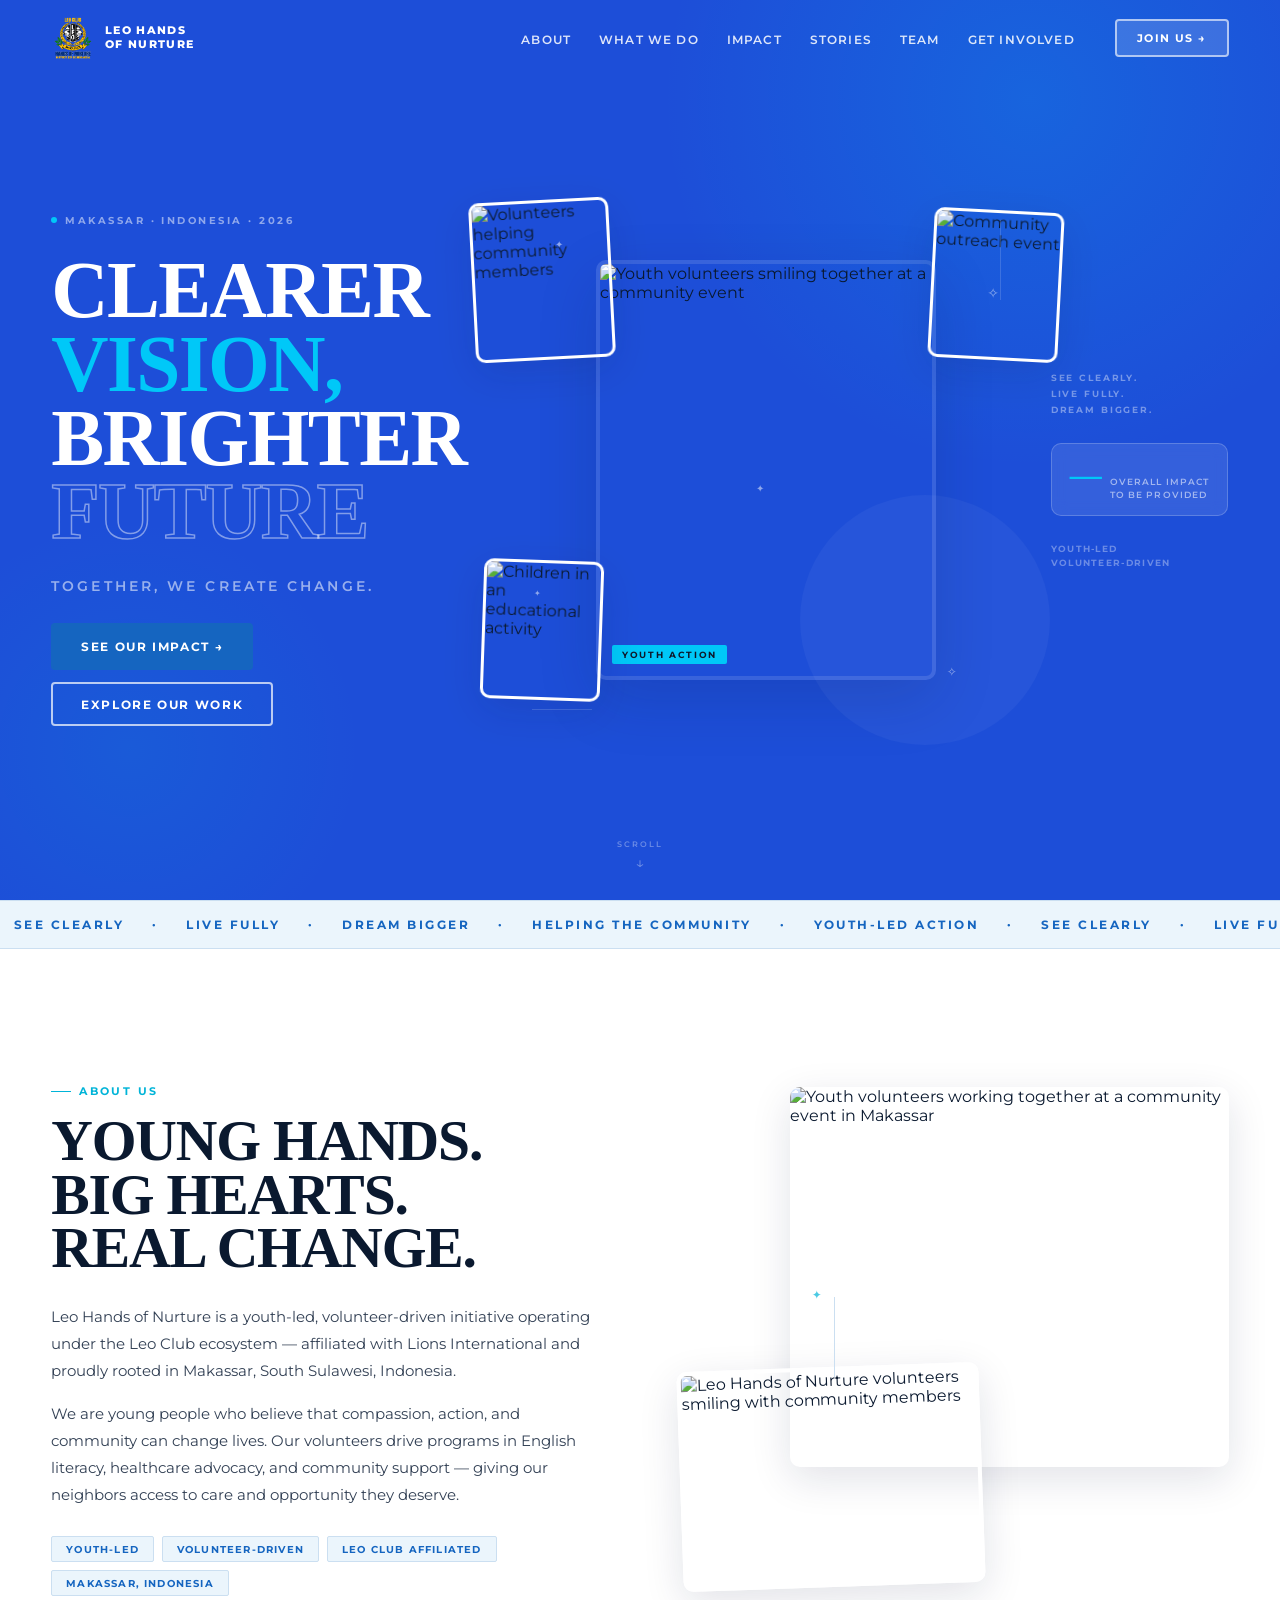
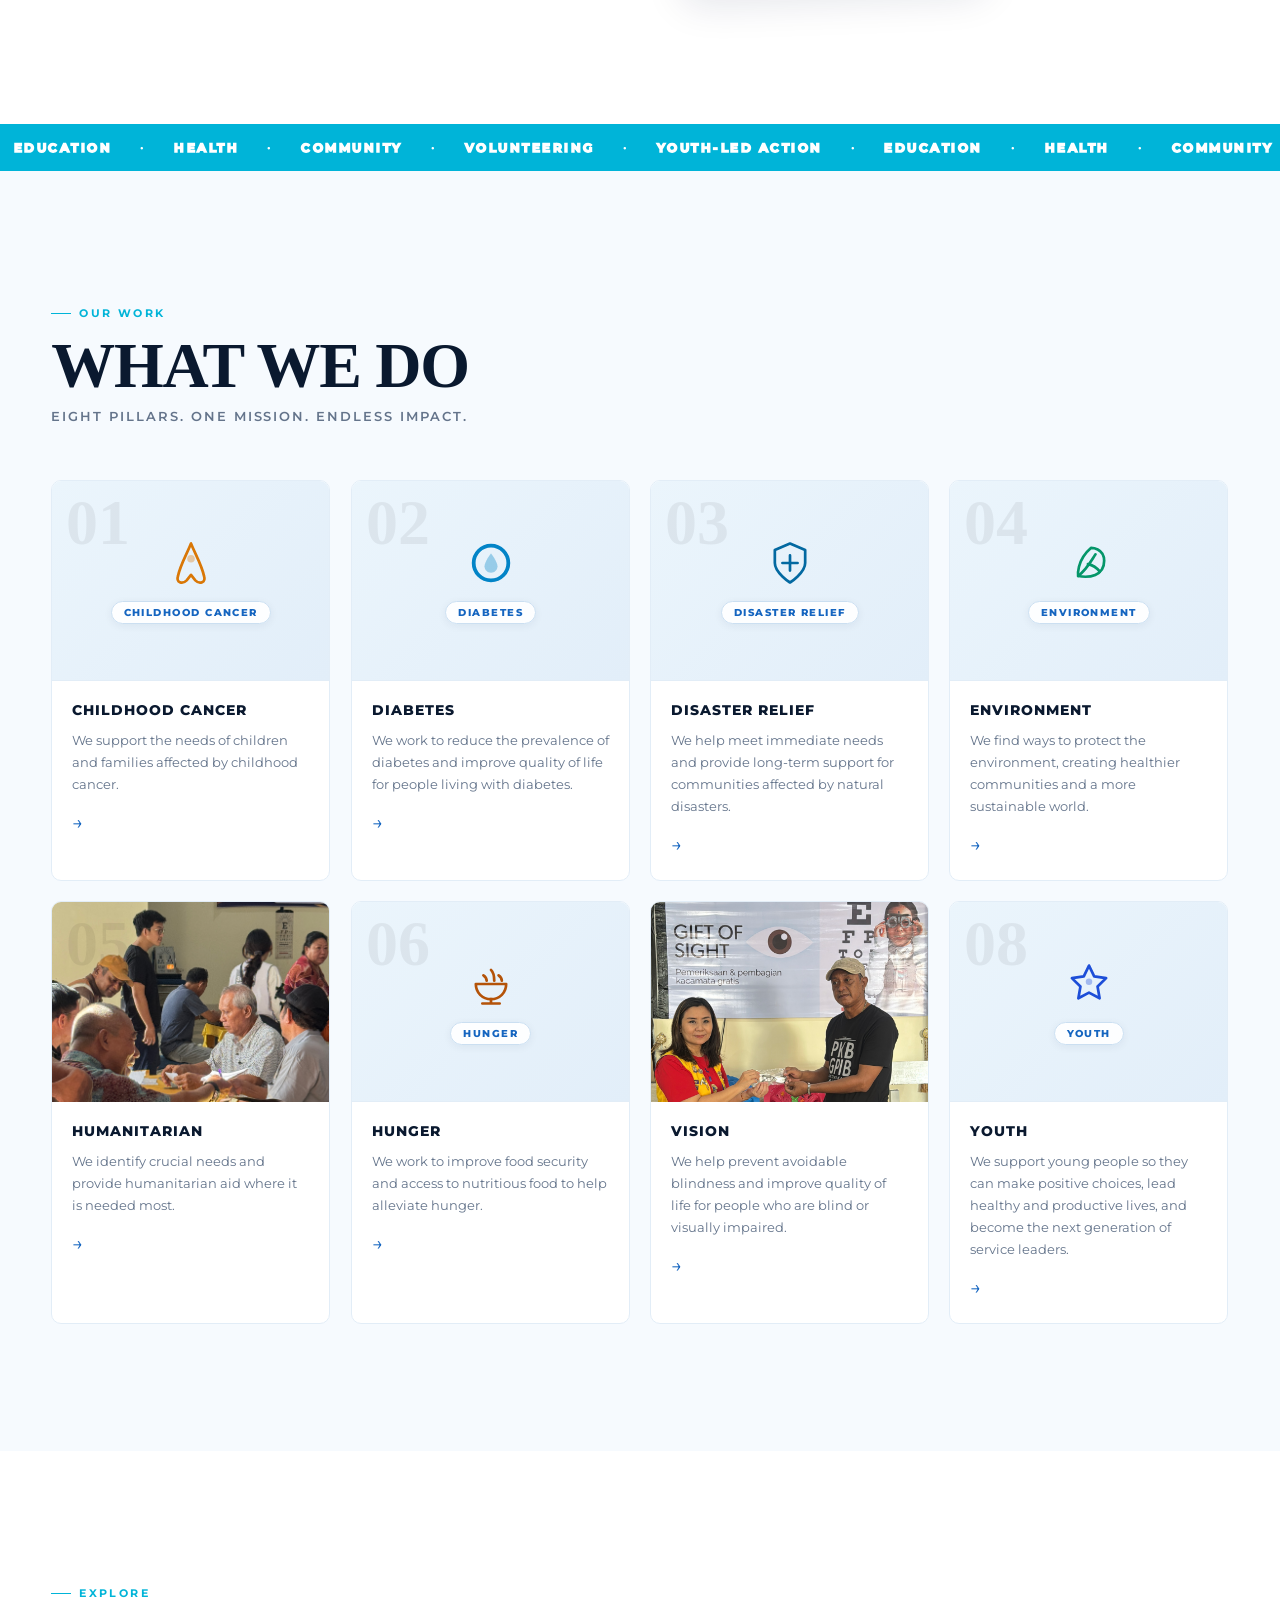
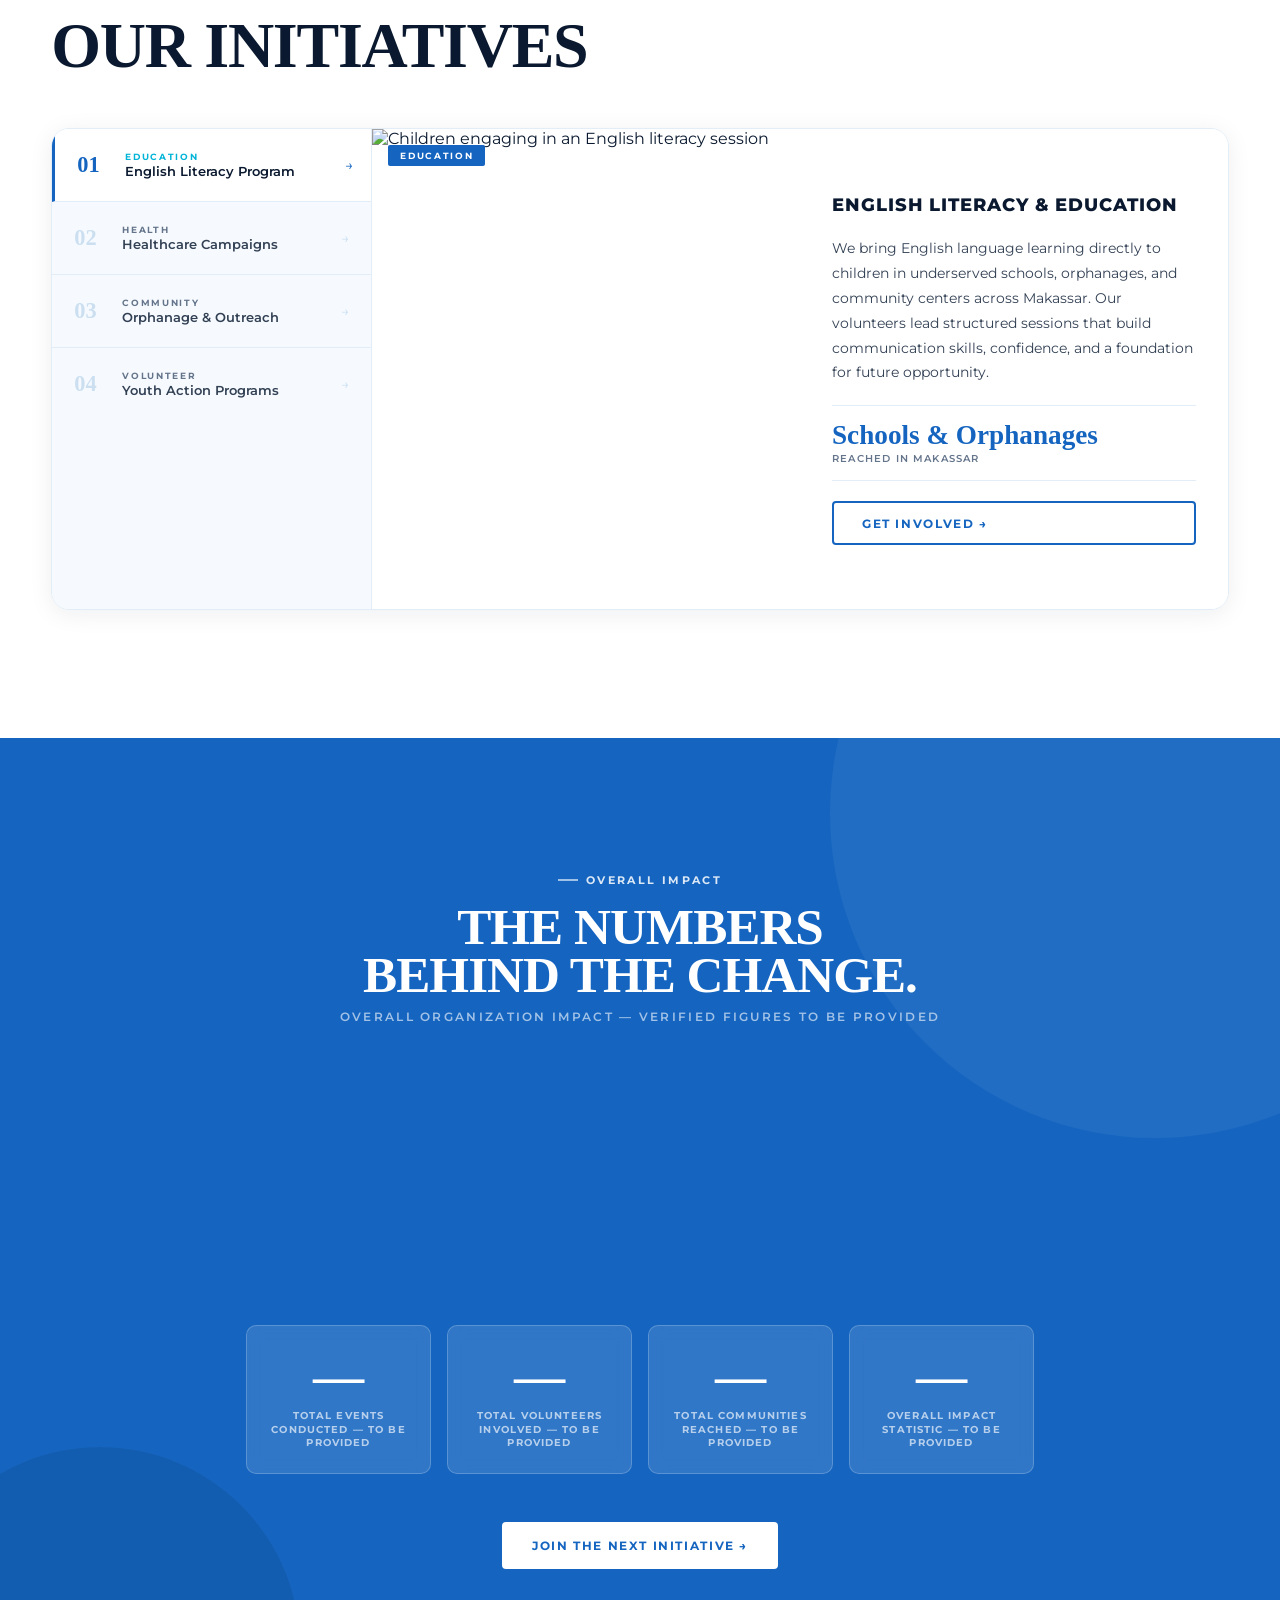
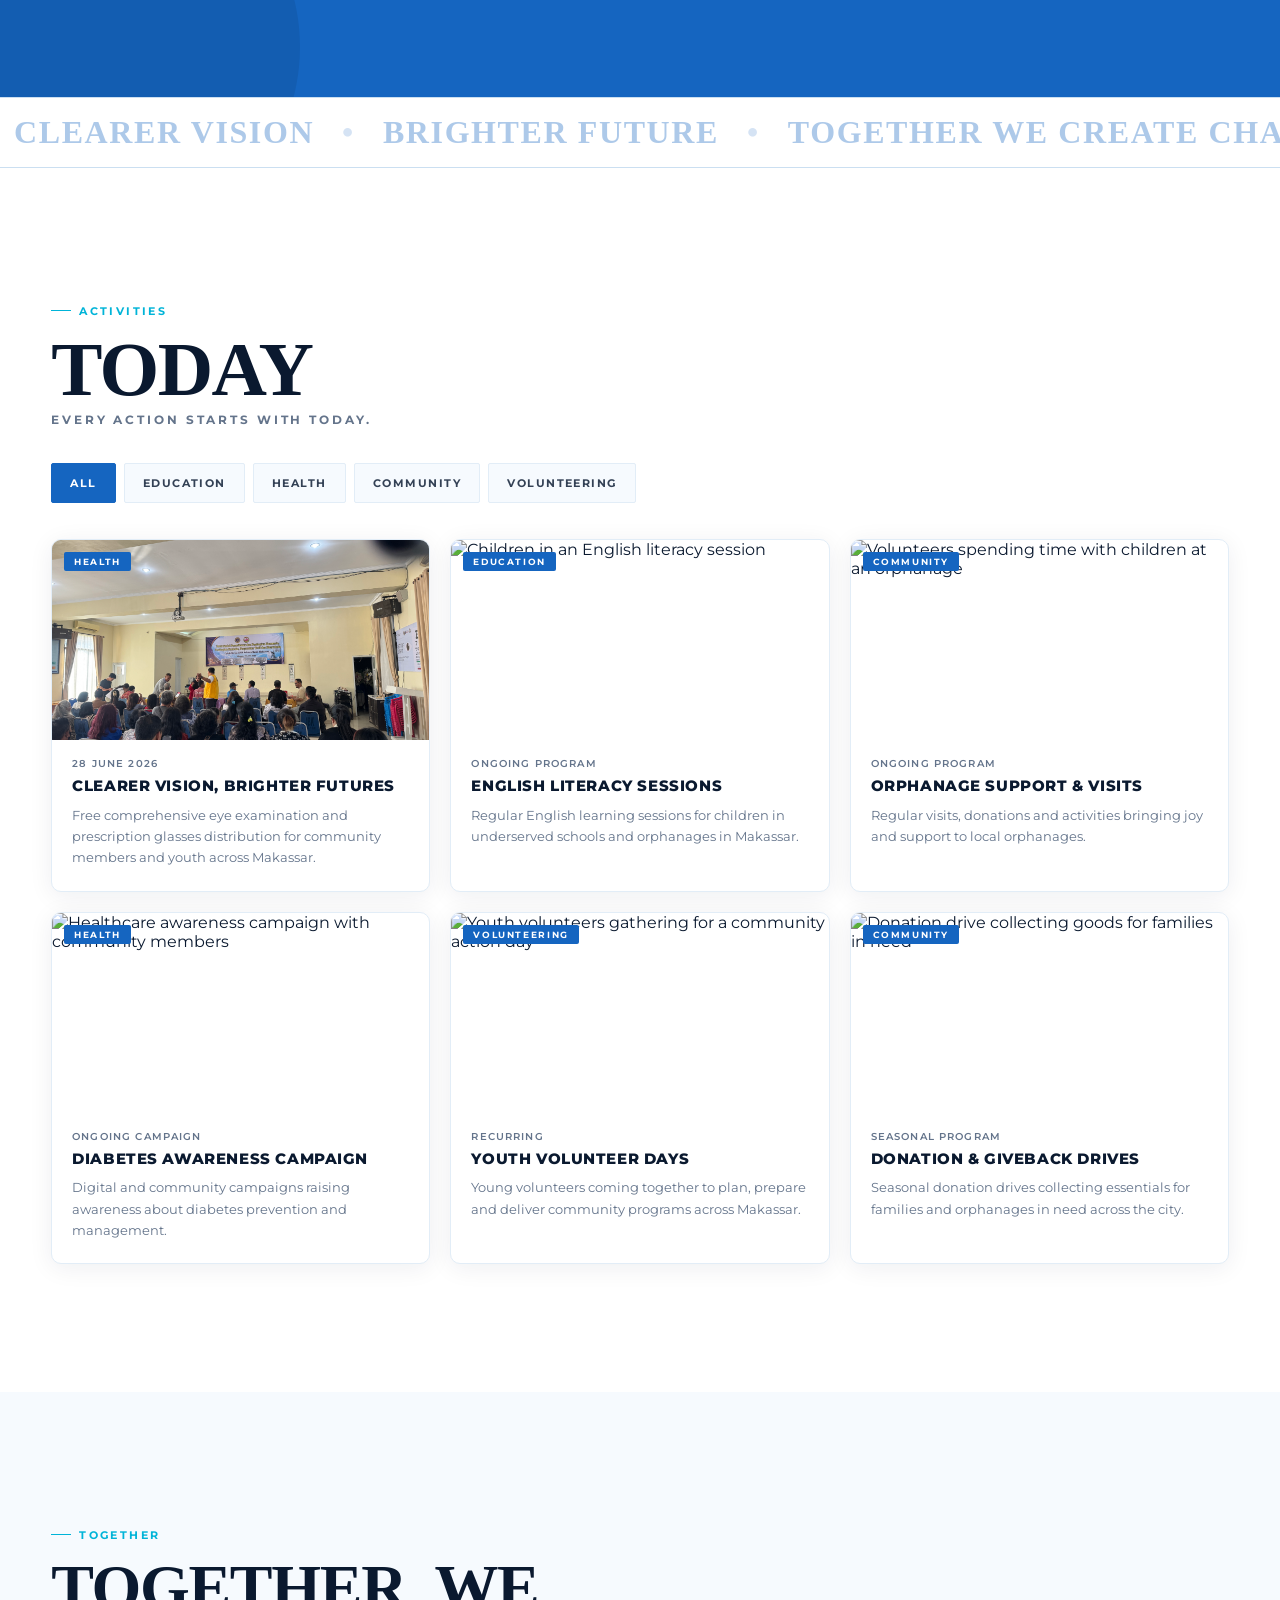
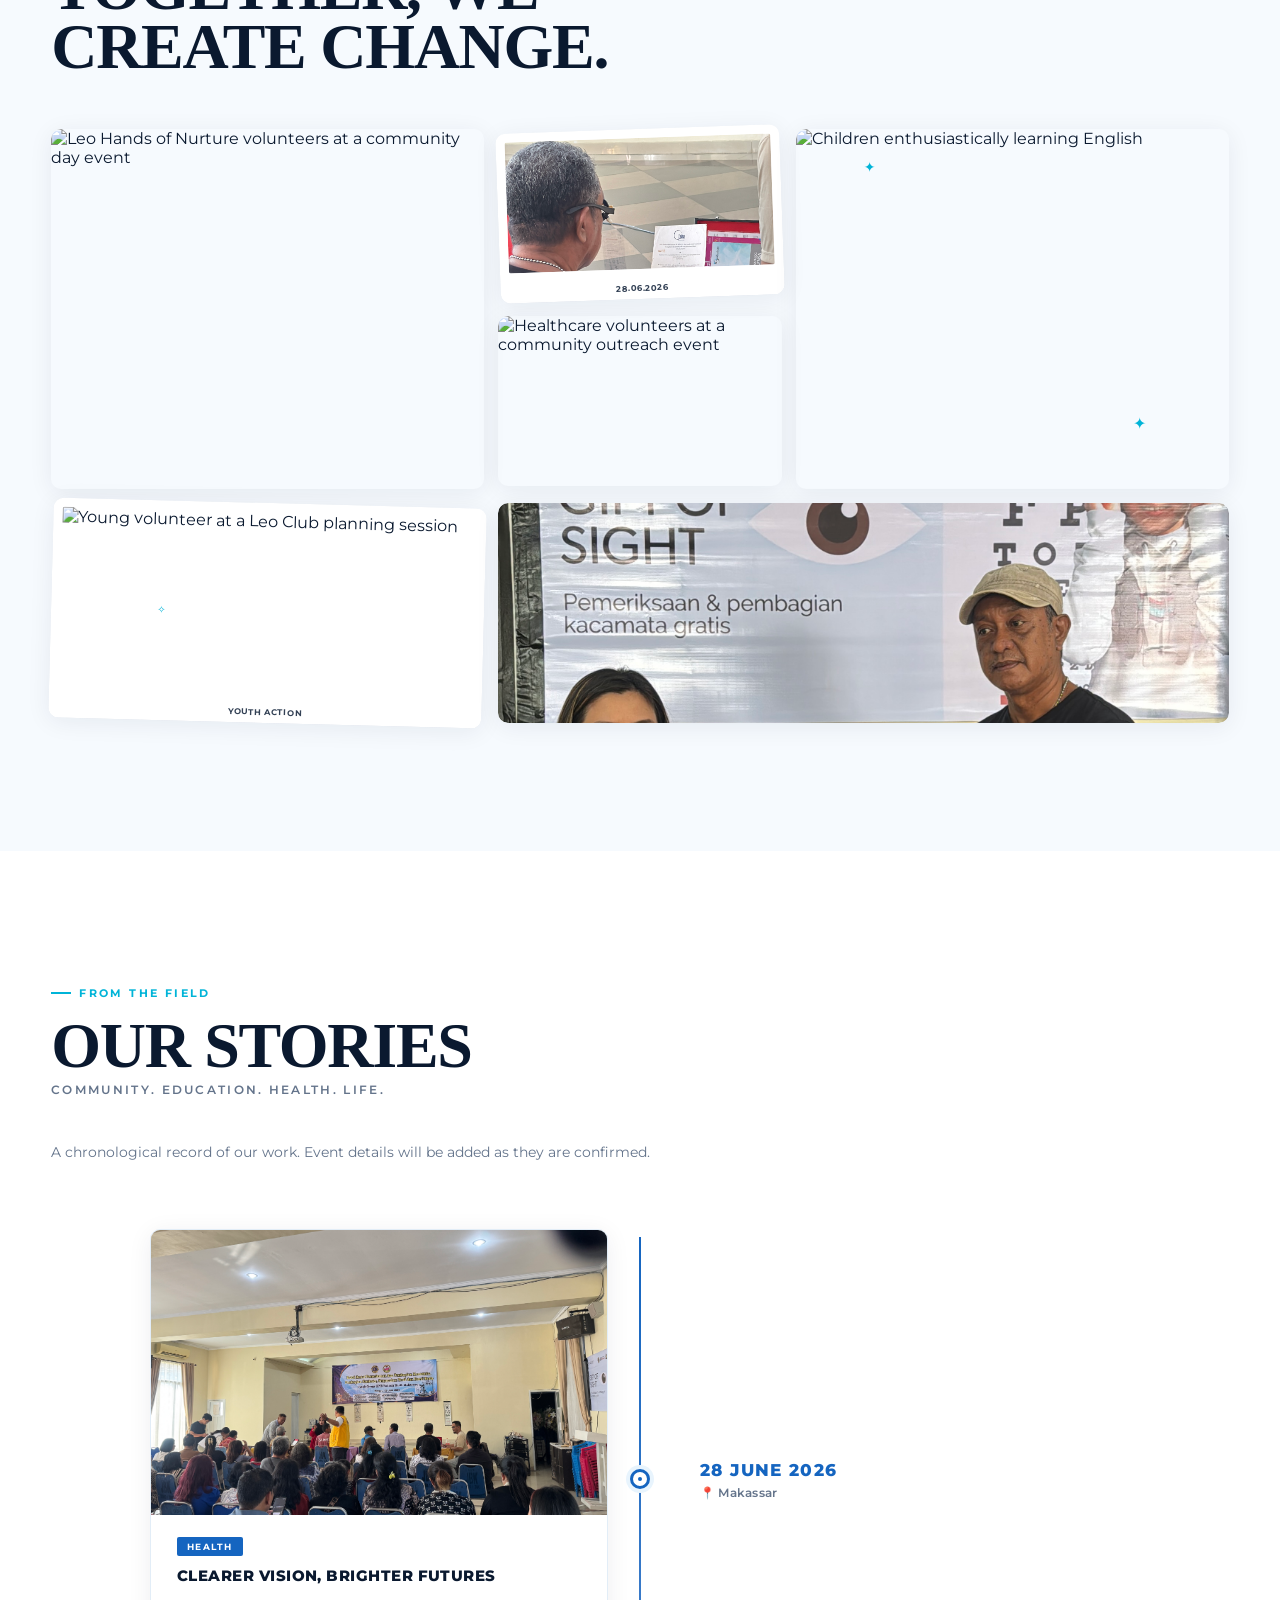
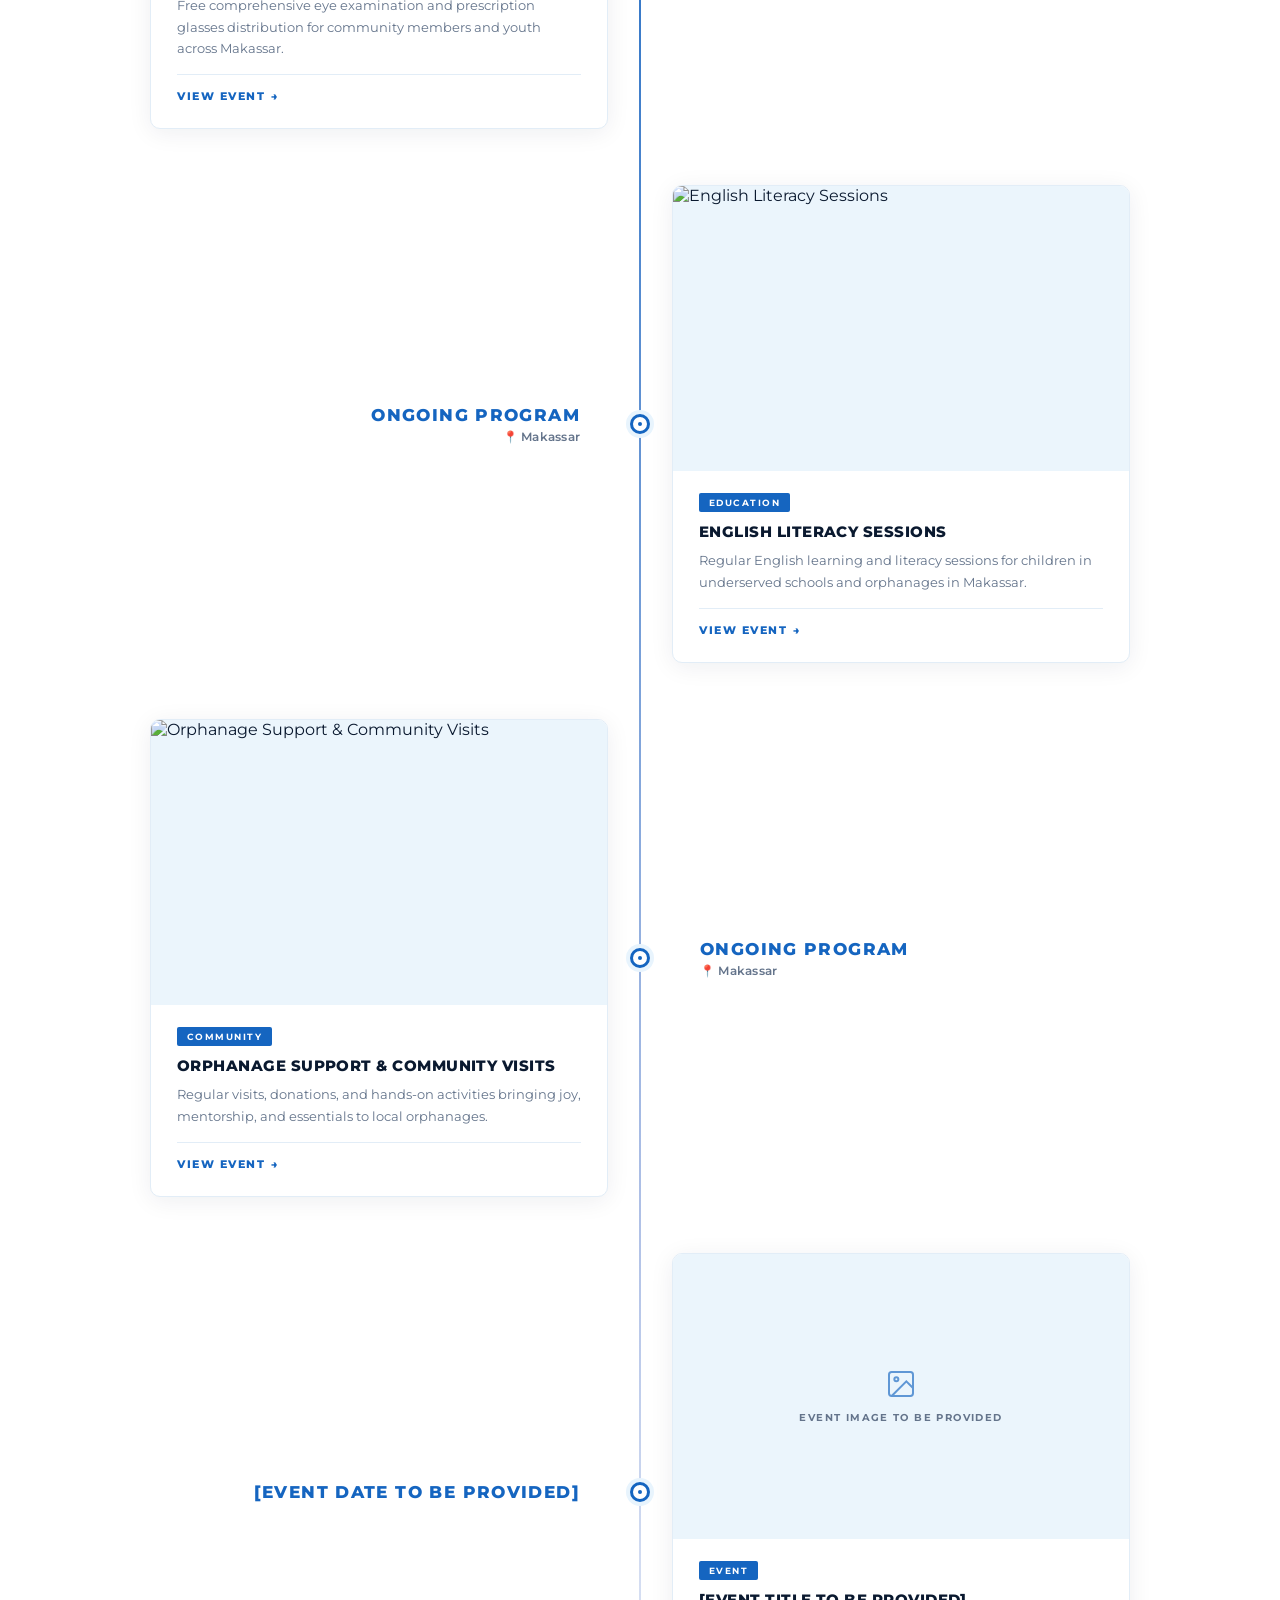
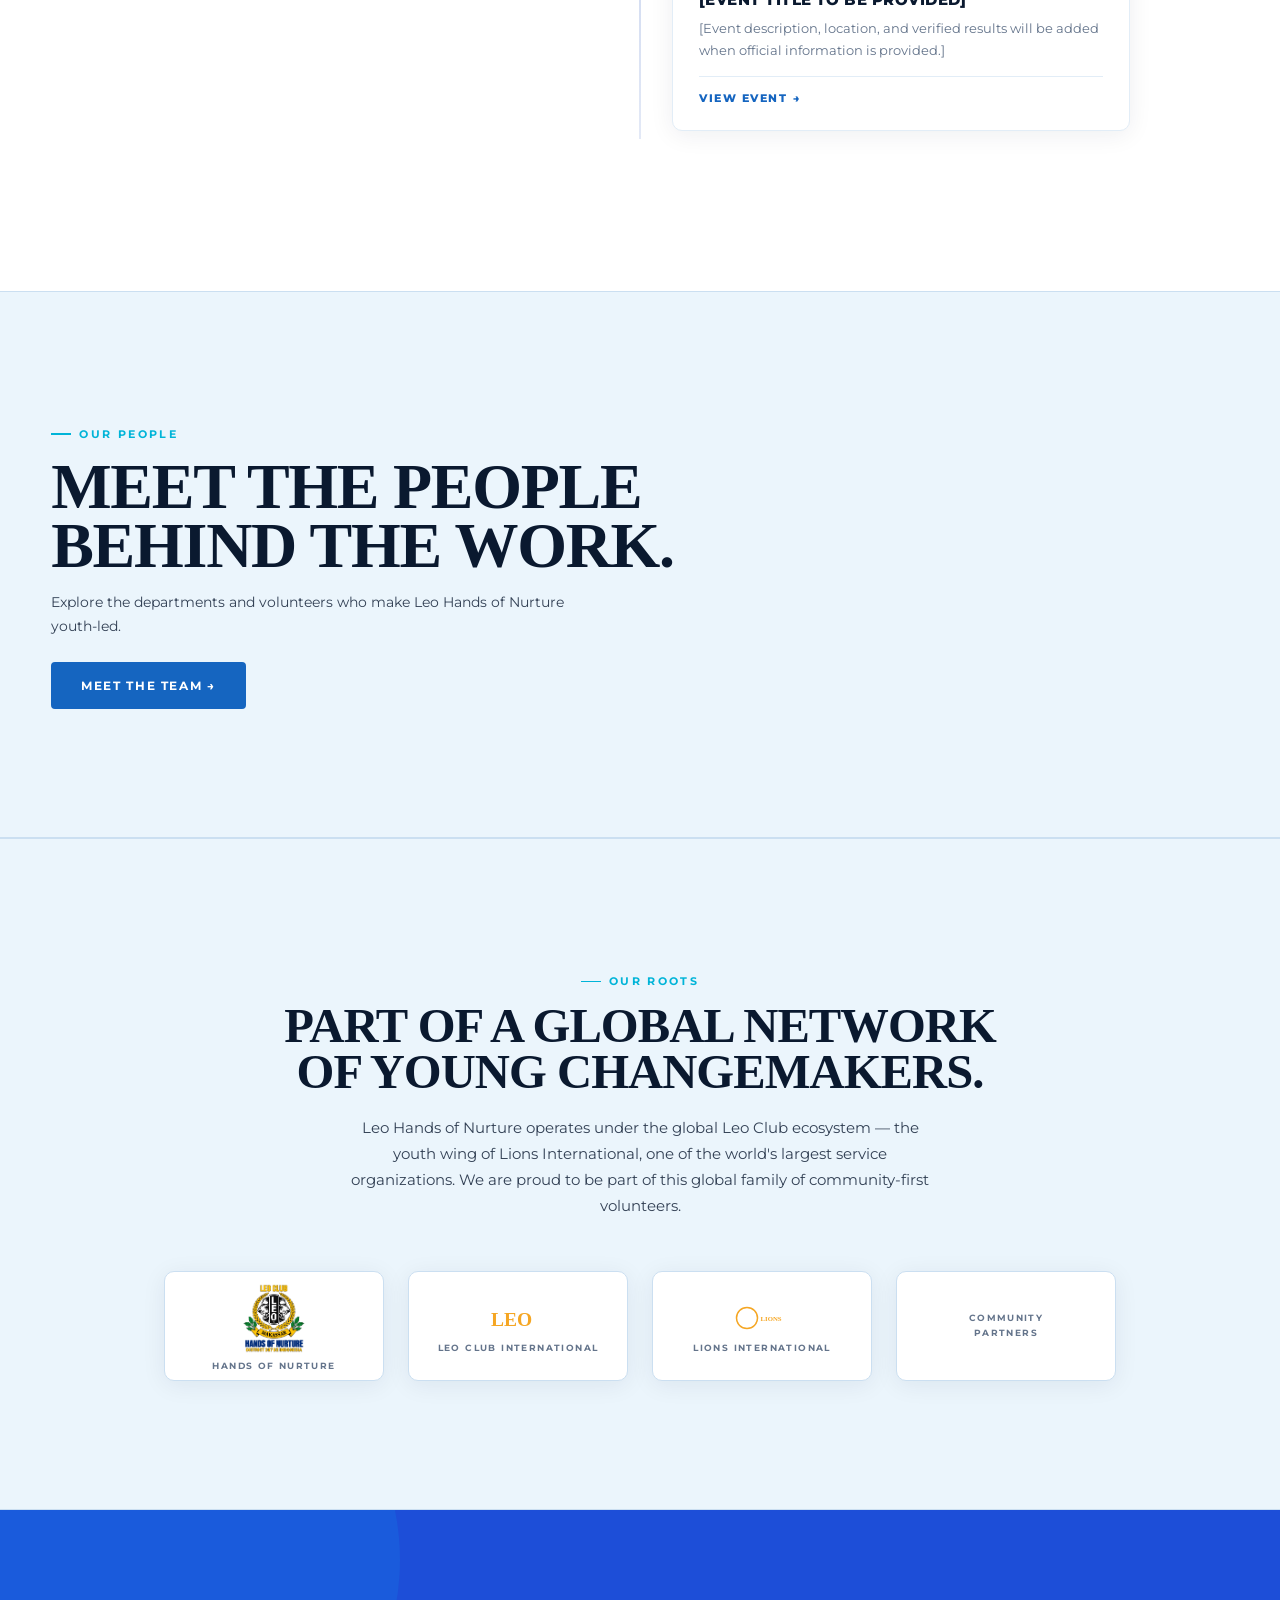
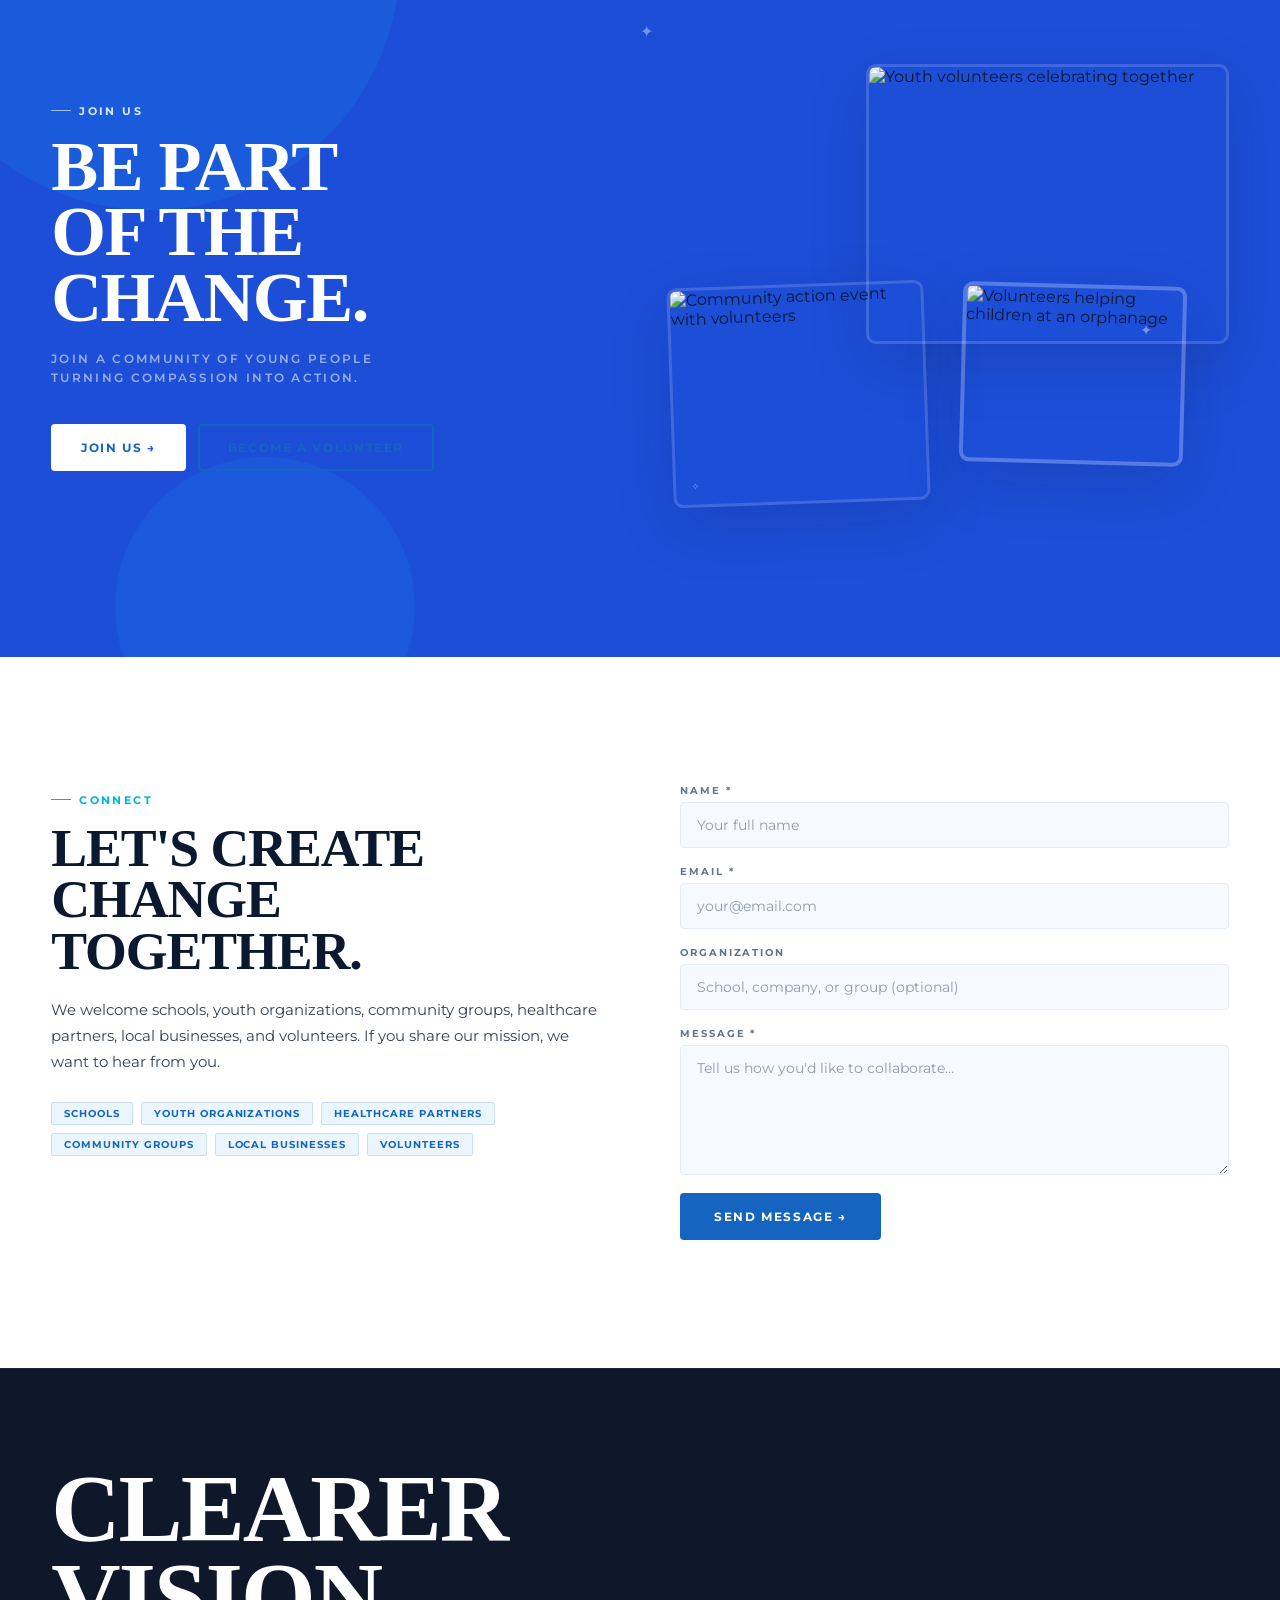
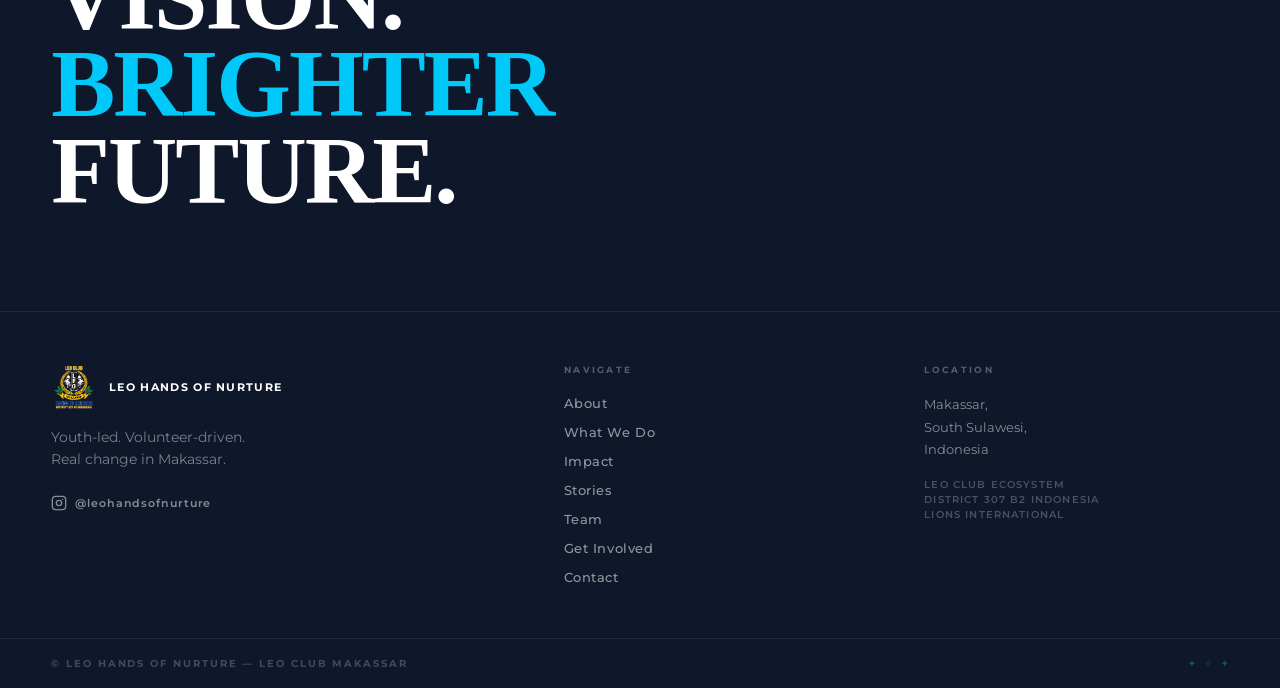
==== commit 463490ac: "Improve LHON cause animations and website interactions" ====
--- a/index.html
+++ b/index.html
@@ -299,6 +299,21 @@
       </div>
     </section>
 
+    <!-- ===================== CAUSE DETAIL OVERLAY (FULL-SCREEN SPLIT) ===================== -->
+    <div id="cause-modal-backdrop" class="cause-modal-backdrop" aria-hidden="true" hidden></div>
+    <div id="cause-modal-overlay" class="cause-modal-overlay" role="dialog" aria-modal="true" aria-labelledby="cause-modal-title" hidden>
+      <div class="cause-modal-container" id="cause-modal-container">
+        <!-- LEFT COLUMN: Selected Card Stage Slot -->
+        <div class="cause-modal-left-stage" id="cause-modal-left-stage" aria-hidden="true"></div>
+
+        <!-- RIGHT COLUMN: Cause Detail Panel -->
+        <div class="cause-modal-dialog" id="cause-modal-dialog" tabindex="-1">
+          <button type="button" class="cause-modal-close" id="cause-modal-close" aria-label="Close cause details">✕</button>
+          <div class="cause-modal-body-container" id="cause-modal-body"></div>
+        </div>
+      </div>
+    </div>
+
     <!-- ===================== INITIATIVES ===================== -->
     <section id="initiatives" class="section-initiatives" aria-labelledby="initiatives-heading">
       <div class="initiatives-header">
@@ -362,7 +377,7 @@
 
           <div class="init-panel" id="init-panel-health" role="tabpanel" aria-labelledby="tab-health" hidden>
             <div class="init-panel-image">
-              <img src="https://images.unsplash.com/photo-1576091160550-2173dba999ef?w=800&q=85" alt="Free eye examination at the Clearer Vision community event" loading="lazy" />
+              <img src="assets/images/IMG_4492.jpg" alt="Free eye examination at the Clearer Vision community event" loading="lazy" style="object-position: center 25%;" />
               <div class="init-panel-badge">HEALTH</div>
             </div>
             <div class="init-panel-body">
@@ -437,7 +452,7 @@
             <span class="acc-chevron" aria-hidden="true">↓</span>
           </button>
           <div class="acc-body" id="acc-body-health" hidden>
-            <img src="https://images.unsplash.com/photo-1576091160550-2173dba999ef?w=600&q=80" alt="Free eye care examination" loading="lazy" class="acc-image" />
+            <img src="assets/images/IMG_4492.jpg" alt="Free eye care examination" loading="lazy" class="acc-image" style="object-position: center 25%;" />
             <p>From eye care camps to diabetes awareness — making essential healthcare more accessible. Verified event results will be added to individual event pages.</p>
             <a href="#impact" class="btn-outline-light">SEE OUR IMPACT →</a>
           </div>
@@ -556,13 +571,13 @@
       <div class="today-grid" id="today-grid" role="list">
         <div class="today-card" data-category="health" role="listitem" tabindex="0">
           <div class="today-card-image">
-            <img src="https://images.unsplash.com/photo-1576091160550-2173dba999ef?w=600&q=80" alt="Free eye examination for community participants" loading="lazy" />
+            <img src="assets/images/IMG_4504.jpg" alt="Clearer Vision, Brighter Futures community outreach event" loading="eager" style="object-position: center 30%;" />
             <span class="today-card-cat">HEALTH</span>
           </div>
           <div class="today-card-body">
-            <span class="today-card-date">Event date to be provided</span>
+            <span class="today-card-date">28 June 2026</span>
             <h3 class="today-card-title">Clearer Vision, Brighter Futures</h3>
-            <p>Event description and results will be added when official information is provided.</p>
+            <p>Free comprehensive eye examination and prescription glasses distribution for community members and youth across Makassar.</p>
           </div>
         </div>
         <div class="today-card" data-category="education" role="listitem" tabindex="0">
@@ -636,9 +651,9 @@
           </div>
           <span class="gallery-caption">Community Day</span>
         </div>
-        <div class="gallery-item gi-2" data-caption="Eye care initiative — 28 June 2026" data-cat="Health" data-date="June 2026" tabindex="0" role="button" aria-label="View photo: Eye care initiative">
+        <div class="gallery-item gi-2" data-caption="Eye care initiative — 28 June 2026" data-cat="Health" data-date="28 June 2026" tabindex="0" role="button" aria-label="View photo: Eye care initiative">
           <div class="gallery-photo-frame polaroid">
-            <img src="https://images.unsplash.com/photo-1576091160550-2173dba999ef?w=500&q=80" alt="A participant receiving a free eye examination" loading="lazy" />
+            <img src="assets/images/IMG_4495.jpg" alt="A participant receiving an eye reading test" loading="lazy" style="object-position: center 30%;" />
             <span class="polaroid-label">28.06.2026</span>
           </div>
         </div>
@@ -669,9 +684,9 @@
             <span class="polaroid-label">YOUTH ACTION</span>
           </div>
         </div>
-        <div class="gallery-item gi-8" data-caption="Patient receiving free prescription glasses" data-cat="Health" data-date="June 2026" tabindex="0" role="button" aria-label="View photo: Free glasses distribution">
+        <div class="gallery-item gi-8" data-caption="Community member receiving free prescription glasses" data-cat="Health" data-date="28 June 2026" tabindex="0" role="button" aria-label="View photo: Free glasses distribution">
           <div class="gallery-photo-frame">
-            <img src="https://images.unsplash.com/photo-1509099836639-18ba1795216d?w=500&q=80" alt="Community member receiving free prescription glasses" loading="lazy" />
+            <img src="assets/images/IMG_4521.jpg" alt="Community member receiving free prescription glasses" loading="lazy" style="object-position: center 35%;" />
           </div>
         </div>
         <div class="gallery-sparkles" aria-hidden="true">
--- a/styles.css
+++ b/styles.css
@@ -252,14 +252,15 @@
    NAVIGATION
    ============================================================ */
 #site-header {
-  position: fixed; top: 0; left: 0; right: 0; z-index: 1000;
+  position: fixed; top: 0; left: 0; right: 0; z-index: 1500;
   padding: 16px 0; background: transparent;
   transition: background var(--transition-normal), padding var(--transition-normal), box-shadow var(--transition-normal);
 }
 #site-header.scrolled {
-  background: rgba(255,255,255,0.96);
+  background: rgba(255, 255, 255, 0.98);
   backdrop-filter: blur(20px); -webkit-backdrop-filter: blur(20px);
-  padding: 10px 0; box-shadow: 0 2px 20px rgba(13,27,62,0.1);
+  padding: 10px 0; box-shadow: 0 2px 20px rgba(13, 27, 62, 0.08);
+  border-bottom: 1px solid var(--border-light);
 }
 
 /* When over hero (dark bg) and not yet scrolled on homepage */
@@ -338,7 +339,7 @@
 
 /* ── MOBILE MENU ── */
 .mobile-menu {
-  position: fixed; inset: 0; z-index: 1001;
+  position: fixed; inset: 0; z-index: 1600;
   background: var(--white); display: flex !important; flex-direction: column;
   transform: translateX(100%); transition: transform 0.4s cubic-bezier(0.4,0,0.2,1);
   visibility: hidden; pointer-events: none;
@@ -346,7 +347,7 @@
 .mobile-menu.open { transform: translateX(0); visibility: visible; pointer-events: auto; }
 
 .mobile-menu-overlay {
-  position: fixed; inset: 0; z-index: 1000;
+  position: fixed; inset: 0; z-index: 1550;
   background: rgba(13,27,62,0.45); opacity: 0; transition: opacity var(--transition-normal);
 }
 .mobile-menu-overlay:not([hidden]) { display: block; opacity: 1; }
@@ -655,12 +656,56 @@
 /* ============================================================
    WHAT WE DO
    ============================================================ */
-.section-what-we-do { background: var(--bg-off-white); padding: clamp(80px,10vw,140px) 0; overflow: hidden; }
-.wwd-header { max-width: 1400px; margin: 0 auto; padding: 0 clamp(20px,4vw,60px); margin-bottom: 56px; }
+.section-what-we-do {
+  background: var(--bg-off-white);
+  padding: clamp(80px,10vw,140px) 0;
+  overflow: hidden;
+  position: relative;
+  transition: background 0.5s ease;
+}
+html.cause-detail-active,
+body.cause-detail-active {
+  overflow: hidden !important;
+}
+.section-what-we-do.cause-detail-active {
+  overflow: visible;
+  position: relative;
+  z-index: 2100;
+  background: transparent;
+}
+.section-what-we-do.cause-detail-active .wwd-header {
+  opacity: 0;
+  transform: translateY(-8px);
+  pointer-events: none;
+  transition: opacity 0.35s ease, transform 0.35s ease;
+}
+.wwd-header {
+  max-width: 1400px;
+  margin: 0 auto;
+  padding: 0 clamp(20px,4vw,60px);
+  margin-bottom: 56px;
+  transition: opacity 0.5s cubic-bezier(0.22, 1, 0.36, 1), transform 0.5s cubic-bezier(0.22, 1, 0.36, 1);
+}
 .wwd-header .display-headline { font-size: clamp(2.5rem, 5vw, 5rem); margin-bottom: 12px; }
 .wwd-intro { font-size: 0.82rem; font-weight: 600; letter-spacing: 0.15em; text-transform: uppercase; color: var(--text-soft); }
-.wwd-grid { max-width: 1400px; margin: 0 auto; padding: 0 clamp(20px,4vw,60px); display: grid; grid-template-columns: 1.4fr 1fr 1fr 1fr; gap: 20px; align-items: start; }
-.wwd-grid-content { grid-column: 1 / -1; display: grid; grid-template-columns: repeat(4, 1fr); gap: 20px; }
+.wwd-grid {
+  max-width: 1400px;
+  margin: 0 auto;
+  padding: 0 clamp(20px,4vw,60px);
+  display: grid;
+  grid-template-columns: 1.4fr 1fr 1fr 1fr;
+  gap: 20px;
+  align-items: start;
+  position: relative;
+}
+.wwd-grid-content {
+  grid-column: 1 / -1;
+  display: grid;
+  grid-template-columns: repeat(4, 1fr);
+  gap: 20px;
+  position: relative;
+  z-index: 1;
+}
 
 /* ============================================================
   EVENT TIMELINE
@@ -727,18 +772,41 @@
 .event-gallery { max-width: 1200px; margin-top: 70px; padding-top: 36px; border-top: 1.5px solid var(--border-mid); }
 .event-gallery .display-headline { font-size: clamp(1.8rem, 3.5vw, 3rem); margin-bottom: 24px; }
 .event-gallery-grid { display: grid; grid-template-columns: repeat(3, 1fr); gap: 18px; margin-top: 20px; }
-.event-gallery-item { position: relative; border-radius: var(--radius-md); overflow: hidden; box-shadow: var(--shadow-card); height: 240px; }
+.event-gallery-item { position: relative; border-radius: var(--radius-md); overflow: hidden; box-shadow: var(--shadow-card); height: 240px; cursor: pointer; }
 .event-gallery-item img { width: 100%; height: 100%; object-fit: cover; transition: transform 0.5s ease; }
-.event-gallery-item:hover img { transform: scale(1.05); }
+.event-gallery-item:hover img, .event-gallery-item:focus-visible img { transform: scale(1.05); }
 .event-gallery-caption { position: absolute; bottom: 0; left: 0; right: 0; background: linear-gradient(transparent, rgba(13,27,62,0.85)); color: var(--white); font-size: 0.64rem; font-weight: 600; letter-spacing: 0.08em; text-transform: uppercase; padding: 24px 12px 10px; }
 .event-gallery-placeholder { color: var(--text-soft); font-size: 0.88rem; line-height: 1.7; }
 .wwd-card {
+  opacity: 1;
   background: var(--white); border: 1px solid var(--border-light); border-radius: var(--radius-md);
-  overflow: hidden; cursor: default;
+  overflow: hidden; cursor: pointer;
   transition: transform var(--transition-normal), box-shadow var(--transition-normal), border-color var(--transition-normal);
   position: relative;
-}
-.wwd-card:hover, .wwd-card:focus-visible { transform: translateY(-7px); box-shadow: var(--shadow-lift); border-color: var(--border-mid); }
+  will-change: transform, box-shadow, opacity;
+  transform-origin: center center;
+}
+.wwd-card.reveal {
+  opacity: 1;
+}
+.wwd-card.is-selected {
+  z-index: 2200 !important;
+  cursor: default;
+  pointer-events: auto;
+}
+.wwd-card.is-stacked {
+  pointer-events: none;
+  cursor: default;
+}
+.wwd-card.is-animating {
+  will-change: transform, opacity, box-shadow;
+}
+.wwd-card:not(.is-selected):not(.is-stacked):hover,
+.wwd-card:not(.is-selected):not(.is-stacked):focus-visible {
+  transform: translateY(-7px);
+  box-shadow: var(--shadow-lift);
+  border-color: var(--border-mid);
+}
 .wwd-card:hover .wwd-card-image img { transform: scale(1.06); }
 .wwd-card:hover .wwd-arrow { transform: translateX(6px); }
 .wwd-card-large .wwd-card-image { height: 280px; }
@@ -753,6 +821,396 @@
 .wwd-card-title { font-family: var(--font-body); font-size: clamp(0.82rem,1.1vw,0.95rem); font-weight: 800; letter-spacing: 0.07em; text-transform: uppercase; color: var(--text-dark); margin-bottom: 10px; line-height: 1.35; }
 .wwd-card-content p { font-size: 0.82rem; line-height: 1.67; color: var(--text-soft); margin-bottom: 14px; }
 .wwd-arrow { font-size: 1.2rem; color: var(--campaign-blue); display: inline-block; transition: transform var(--transition-fast); }
+
+/* What We Do Cause Graphics (Lions Global Causes) */
+.wwd-card-graphic-wrap {
+  height: 200px;
+  background: linear-gradient(135deg, var(--bg-light-blue) 0%, #e2eef9 100%);
+  display: flex;
+  align-items: center;
+  justify-content: center;
+  position: relative;
+  overflow: hidden;
+  border-bottom: 1px solid var(--border-light);
+}
+.wwd-cause-graphic {
+  display: flex;
+  flex-direction: column;
+  align-items: center;
+  justify-content: center;
+  gap: 12px;
+  width: 100%;
+  height: 100%;
+  padding: 20px;
+  transition: transform var(--transition-normal);
+}
+.wwd-card:hover .wwd-cause-graphic {
+  transform: scale(1.05);
+}
+.wwd-cause-graphic .cause-svg {
+  width: 52px;
+  height: 52px;
+  color: var(--campaign-blue);
+  transition: color var(--transition-fast), transform var(--transition-fast);
+}
+.cause-childhood-cancer .cause-svg { color: #d97706; }
+.cause-diabetes .cause-svg { color: #0284c7; }
+.cause-disaster-relief .cause-svg { color: #0369a1; }
+.cause-environment .cause-svg { color: #059669; }
+.cause-hunger .cause-svg { color: #b45309; }
+.cause-youth .cause-svg { color: #1d4ed8; }
+
+.wwd-cause-badge {
+  font-family: var(--font-body);
+  font-size: 0.65rem;
+  font-weight: 800;
+  letter-spacing: 0.14em;
+  text-transform: uppercase;
+  color: var(--campaign-blue);
+  background: rgba(255, 255, 255, 0.9);
+  backdrop-filter: blur(4px);
+  padding: 4px 12px;
+  border-radius: 999px;
+  border: 1px solid var(--border-mid);
+  box-shadow: 0 2px 8px rgba(13,27,62,0.06);
+}
+
+/* ── WHAT WE DO / CAUSE MODAL (FULL-SCREEN SPLIT LAYOUT) ── */
+.cause-modal-backdrop {
+  position: fixed;
+  inset: 0;
+  width: 100vw;
+  height: 100vh;
+  height: 100dvh;
+  z-index: 2000;
+  background: rgba(240, 246, 252, 0.94);
+  backdrop-filter: blur(18px);
+  -webkit-backdrop-filter: blur(18px);
+  opacity: 0;
+  cursor: pointer;
+  pointer-events: none;
+  transition: opacity 0.5s cubic-bezier(0.22, 1, 0.36, 1);
+  display: none;
+}
+.cause-modal-backdrop:not([hidden]) {
+  display: block;
+}
+.cause-modal-backdrop.open {
+  opacity: 1;
+  pointer-events: auto;
+}
+
+.cause-modal-overlay {
+  position: fixed;
+  inset: 0;
+  width: 100vw;
+  height: 100vh;
+  height: 100dvh;
+  z-index: 2300;
+  display: none;
+  padding: clamp(20px, 2.2vw, 28px);
+  box-sizing: border-box;
+  overflow: hidden;
+  pointer-events: none;
+}
+.cause-modal-overlay:not([hidden]) {
+  display: block;
+}
+
+.cause-modal-container {
+  display: grid;
+  grid-template-columns: 48% 52%;
+  gap: clamp(20px, 2vw, 28px);
+  width: 100%;
+  height: 100%;
+  min-width: 0;
+  min-height: 0;
+  box-sizing: border-box;
+  position: relative;
+  pointer-events: none;
+}
+
+/* LEFT COLUMN: Selected Card Presentation Stage */
+.cause-modal-left-stage {
+  width: 100%;
+  height: 100%;
+  min-width: 0;
+  min-height: 0;
+  box-sizing: border-box;
+  display: flex;
+  align-items: center;
+  justify-content: center;
+  position: relative;
+  pointer-events: none;
+}
+
+/* RIGHT COLUMN: Cause Detail Panel */
+.cause-modal-dialog {
+  width: 100%;
+  height: 100%;
+  min-width: 0;
+  min-height: 0;
+  box-sizing: border-box;
+  background: var(--white);
+  border: 1.5px solid var(--border-light);
+  border-radius: var(--radius-xl);
+  padding: clamp(32px, 3.8vw, 56px);
+  box-shadow: 0 24px 60px rgba(13, 27, 62, 0.12), 0 8px 24px rgba(13, 27, 62, 0.05);
+  position: relative;
+  display: flex;
+  flex-direction: column;
+  justify-content: center;
+  overflow-y: auto;
+  opacity: 0;
+  transform: translateX(40px);
+  transition: opacity 0.55s cubic-bezier(0.22, 1, 0.36, 1) 0.08s, transform 0.55s cubic-bezier(0.22, 1, 0.36, 1) 0.08s;
+  pointer-events: auto;
+}
+.cause-modal-overlay.open .cause-modal-dialog {
+  opacity: 1;
+  transform: translateX(0);
+}
+
+.cause-modal-close {
+  position: absolute;
+  top: clamp(20px, 2.2vw, 32px);
+  right: clamp(20px, 2.2vw, 32px);
+  width: 44px;
+  height: 44px;
+  border-radius: 50%;
+  background: var(--white);
+  border: 1.5px solid var(--border-mid);
+  color: var(--text-dark);
+  font-size: 1.15rem;
+  font-weight: 700;
+  display: flex;
+  align-items: center;
+  justify-content: center;
+  cursor: pointer;
+  z-index: 20;
+  box-shadow: 0 4px 14px rgba(13, 27, 62, 0.1);
+  transition: background var(--transition-fast), color var(--transition-fast), transform var(--transition-fast), border-color var(--transition-fast);
+}
+.cause-modal-close:hover,
+.cause-modal-close:focus-visible {
+  background: var(--campaign-blue);
+  color: var(--white);
+  border-color: var(--campaign-blue);
+  transform: rotate(90deg);
+}
+
+.cause-modal-body-container {
+  display: flex;
+  flex-direction: column;
+  width: 100%;
+}
+
+.cause-modal-meta {
+  display: flex;
+  align-items: center;
+  gap: 12px;
+  margin-bottom: 18px;
+}
+
+.cause-modal-num-badge {
+  font-family: var(--font-body);
+  font-size: 0.72rem;
+  font-weight: 800;
+  letter-spacing: 0.14em;
+  text-transform: uppercase;
+  color: var(--campaign-blue);
+  background: var(--light-blue);
+  border: 1.5px solid var(--border-mid);
+  padding: 5px 14px;
+  border-radius: var(--radius-sm);
+}
+
+.cause-modal-tag {
+  font-family: var(--font-body);
+  font-size: 0.68rem;
+  font-weight: 700;
+  letter-spacing: 0.14em;
+  text-transform: uppercase;
+  color: var(--text-soft);
+}
+
+.cause-modal-title {
+  font-family: var(--font-display);
+  font-size: clamp(2.4rem, 4vw, 3.8rem);
+  font-weight: 700;
+  line-height: 1.1;
+  color: var(--text-dark);
+  text-transform: uppercase;
+  margin-bottom: 20px;
+}
+
+.cause-modal-divider {
+  width: 56px;
+  height: 3px;
+  background: var(--campaign-blue);
+  border-radius: 2px;
+  margin-bottom: 22px;
+}
+
+.cause-modal-desc {
+  font-family: var(--font-body);
+  font-size: clamp(1.02rem, 1.3vw, 1.2rem);
+  line-height: 1.8;
+  color: var(--text-mid);
+  max-width: 660px;
+  margin-bottom: 32px;
+}
+
+.cause-modal-pillar-highlight {
+  display: grid;
+  grid-template-columns: repeat(3, 1fr);
+  gap: 14px;
+  margin-bottom: 32px;
+  max-width: 660px;
+}
+
+.cause-highlight-item {
+  background: var(--bg-light-blue);
+  border: 1px solid var(--border-light);
+  border-radius: var(--radius-sm);
+  padding: 12px 14px;
+  display: flex;
+  flex-direction: column;
+  gap: 4px;
+}
+
+.cause-highlight-label {
+  font-family: var(--font-body);
+  font-size: 0.58rem;
+  font-weight: 700;
+  letter-spacing: 0.14em;
+  text-transform: uppercase;
+  color: var(--text-soft);
+}
+
+.cause-highlight-val {
+  font-family: var(--font-body);
+  font-size: 0.76rem;
+  font-weight: 800;
+  letter-spacing: 0.08em;
+  text-transform: uppercase;
+  color: var(--campaign-blue);
+}
+
+.cause-modal-actions {
+  display: flex;
+  align-items: center;
+  gap: 16px;
+}
+
+.cause-modal-cta-btn {
+  font-family: var(--font-body);
+  font-size: 0.76rem;
+  font-weight: 800;
+  letter-spacing: 0.12em;
+  text-transform: uppercase;
+  color: var(--white);
+  background: var(--campaign-blue);
+  text-decoration: none;
+  padding: 14px 30px;
+  border-radius: var(--radius-sm);
+  cursor: pointer;
+  transition: background var(--transition-fast), transform var(--transition-fast), box-shadow var(--transition-fast);
+  box-shadow: 0 4px 16px rgba(21, 101, 192, 0.3);
+  display: inline-flex;
+  align-items: center;
+  justify-content: center;
+}
+.cause-modal-cta-btn:hover,
+.cause-modal-cta-btn:focus-visible {
+  background: var(--royal-blue);
+  transform: translateY(-2px);
+  box-shadow: 0 8px 24px rgba(21, 101, 192, 0.4);
+}
+
+.cause-modal-close-btn {
+  font-family: var(--font-body);
+  font-size: 0.76rem;
+  font-weight: 700;
+  letter-spacing: 0.12em;
+  text-transform: uppercase;
+  color: var(--text-mid);
+  background: var(--bg-light-blue);
+  border: 1px solid var(--border-mid);
+  padding: 14px 26px;
+  border-radius: var(--radius-sm);
+  cursor: pointer;
+  transition: background var(--transition-fast), color var(--transition-fast);
+}
+.cause-modal-close-btn:hover,
+.cause-modal-close-btn:focus-visible {
+  background: var(--white);
+  color: var(--campaign-blue);
+}
+
+@media (max-width: 960px) {
+  .cause-modal-overlay {
+    padding: 16px 16px 32px;
+    overflow-y: auto;
+    pointer-events: auto;
+    -webkit-overflow-scrolling: touch;
+  }
+  .cause-modal-container {
+    grid-template-columns: 1fr;
+    gap: 16px;
+    height: auto;
+    min-height: auto;
+  }
+  .cause-modal-left-stage {
+    min-height: 340px;
+    height: 380px;
+  }
+  .cause-modal-dialog {
+    height: auto;
+    padding: 36px 22px 32px;
+    transform: translateY(24px);
+  }
+  .cause-modal-meta {
+    padding-right: 48px;
+    flex-wrap: wrap;
+    gap: 8px;
+  }
+  .cause-modal-close {
+    top: 16px;
+    right: 16px;
+    width: 38px;
+    height: 38px;
+    font-size: 1rem;
+  }
+  .cause-modal-overlay.open .cause-modal-dialog {
+    transform: translateY(0);
+  }
+  .cause-modal-title {
+    font-size: clamp(1.8rem, 6vw, 2.4rem);
+    margin-bottom: 14px;
+  }
+  .cause-modal-desc {
+    font-size: 0.95rem;
+    line-height: 1.7;
+    margin-bottom: 22px;
+  }
+  .cause-modal-pillar-highlight {
+    grid-template-columns: 1fr;
+    gap: 8px;
+    margin-bottom: 24px;
+  }
+  .cause-modal-actions {
+    flex-direction: column;
+    align-items: stretch;
+    gap: 10px;
+  }
+  .cause-modal-cta-btn,
+  .cause-modal-close-btn {
+    width: 100%;
+    text-align: center;
+  }
+}
+
 
 /* ============================================================
    INITIATIVES
@@ -2055,7 +2513,7 @@
 /* ============================================================
    COLLABORATE / CONTACT
    ============================================================ */
-.section-collaborate { background: var(--bg-white); padding: clamp(80px,10vw,140px) clamp(20px,4vw,60px); }
+.section-collaborate { background: var(--bg-white); padding: clamp(80px,10vw,140px) clamp(20px,4vw,60px); scroll-margin-top: 84px; }
 .collab-grid { max-width: 1200px; margin: 0 auto; display: grid; grid-template-columns: 1fr 1fr; gap: 80px; align-items: start; }
 .collab-headline { font-size: clamp(2.4rem, 4.2vw, 4.2rem); margin-bottom: 20px; line-height: 0.96; }
 .collab-body { font-size: 0.92rem; line-height: 1.77; color: var(--text-mid); margin-bottom: 26px; }
@@ -2213,6 +2671,7 @@
   .team-faces-row { gap: 8px; }
   .story-modal-body { padding: 24px 20px 32px; }
   .wwd-grid-content { grid-template-columns: repeat(2, minmax(0, 1fr)); }
+  .event-gallery-grid { grid-template-columns: repeat(2, minmax(0, 1fr)); }
   .event-timeline { padding: 8px 0 24px; }
   .event-timeline::before { left: 16px; top: 12px; bottom: 20px; transform: none; }
   .timeline-row { display: block; position: relative; padding-left: 44px; margin-bottom: 40px; }
@@ -2263,7 +2722,7 @@
   .team-card-featured .team-card-img { height: 260px; }
   .story-modal-image { height: 200px; }
   .story-modal-body { padding: 20px 16px 28px; }
-  .wwd-grid-content, .member-grid { grid-template-columns: 1fr; }
+  .wwd-grid-content, .member-grid, .event-gallery-grid { grid-template-columns: 1fr; }
   .team-members-grid, .team-grid-executive { grid-template-columns: 1fr; }
   .team-avatar-circle { width: 120px; height: 120px; }
   .modal-portrait-circle { width: 130px; height: 130px; }
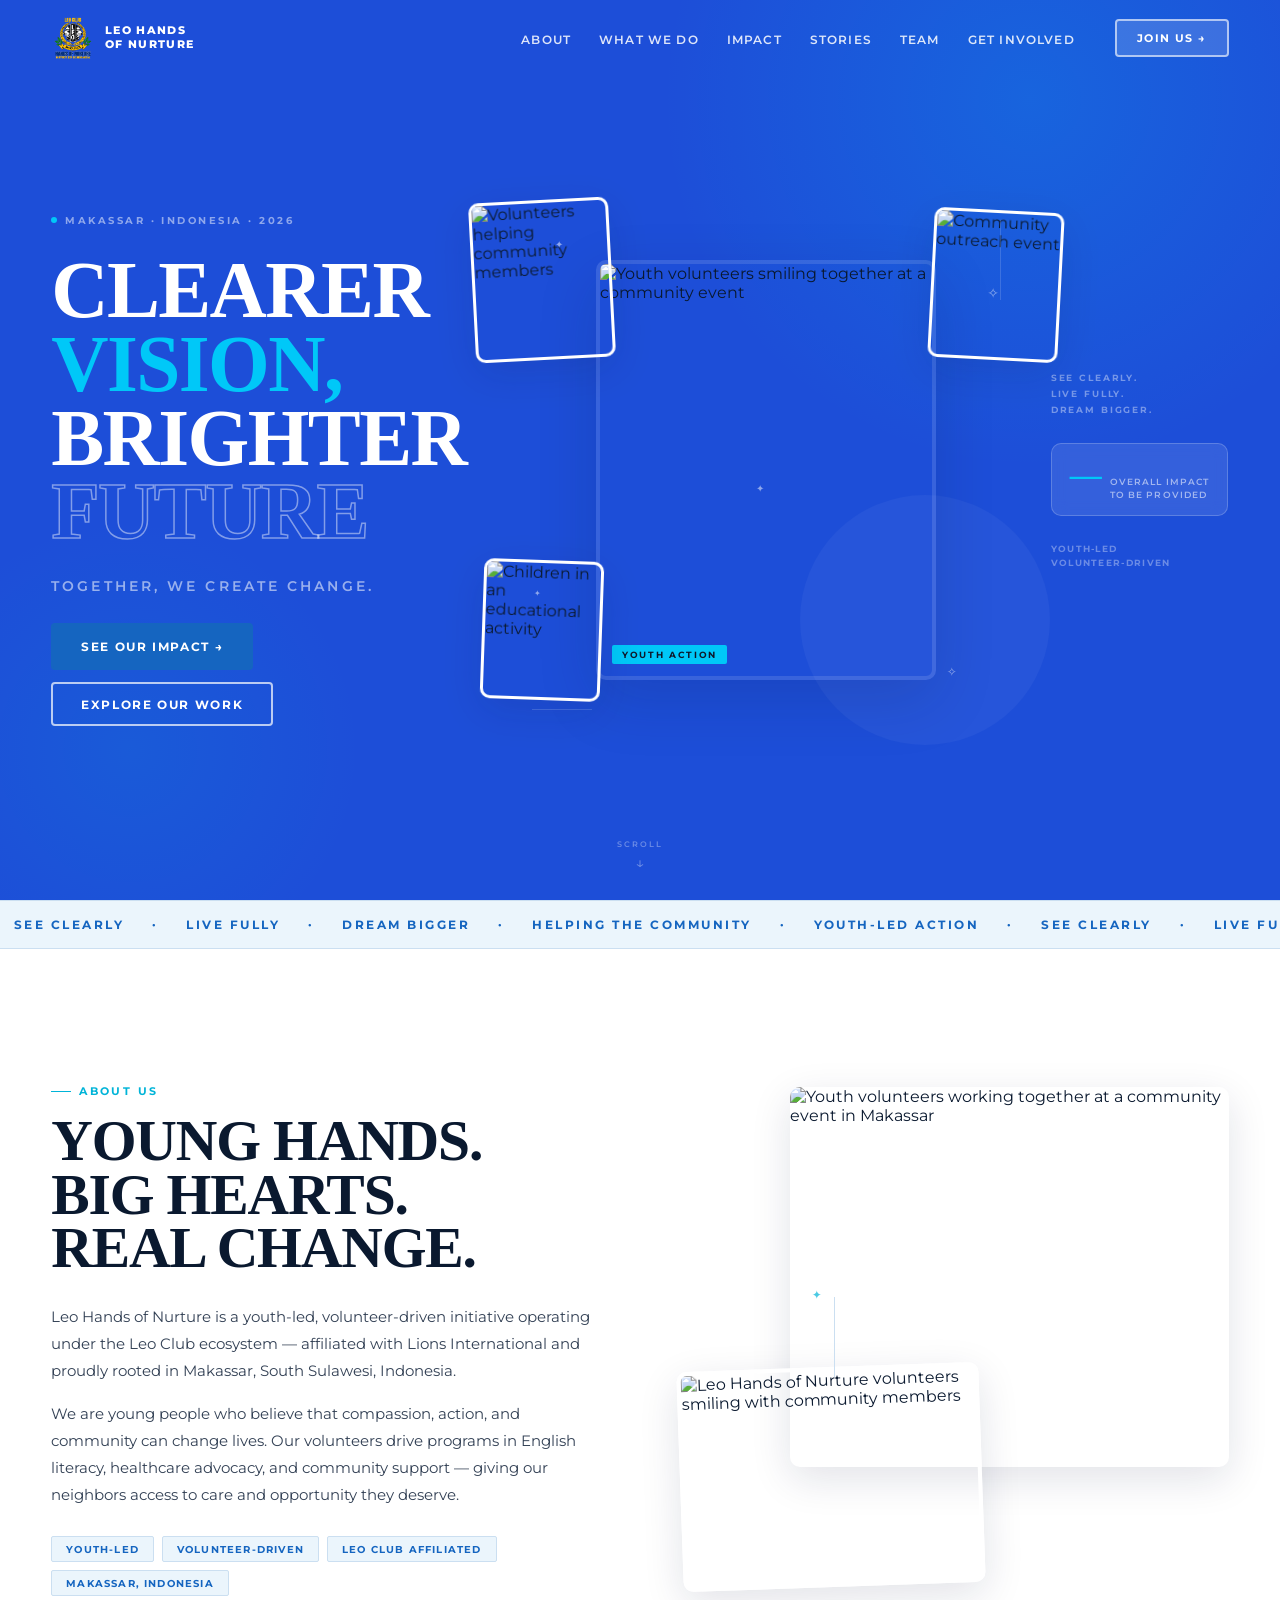
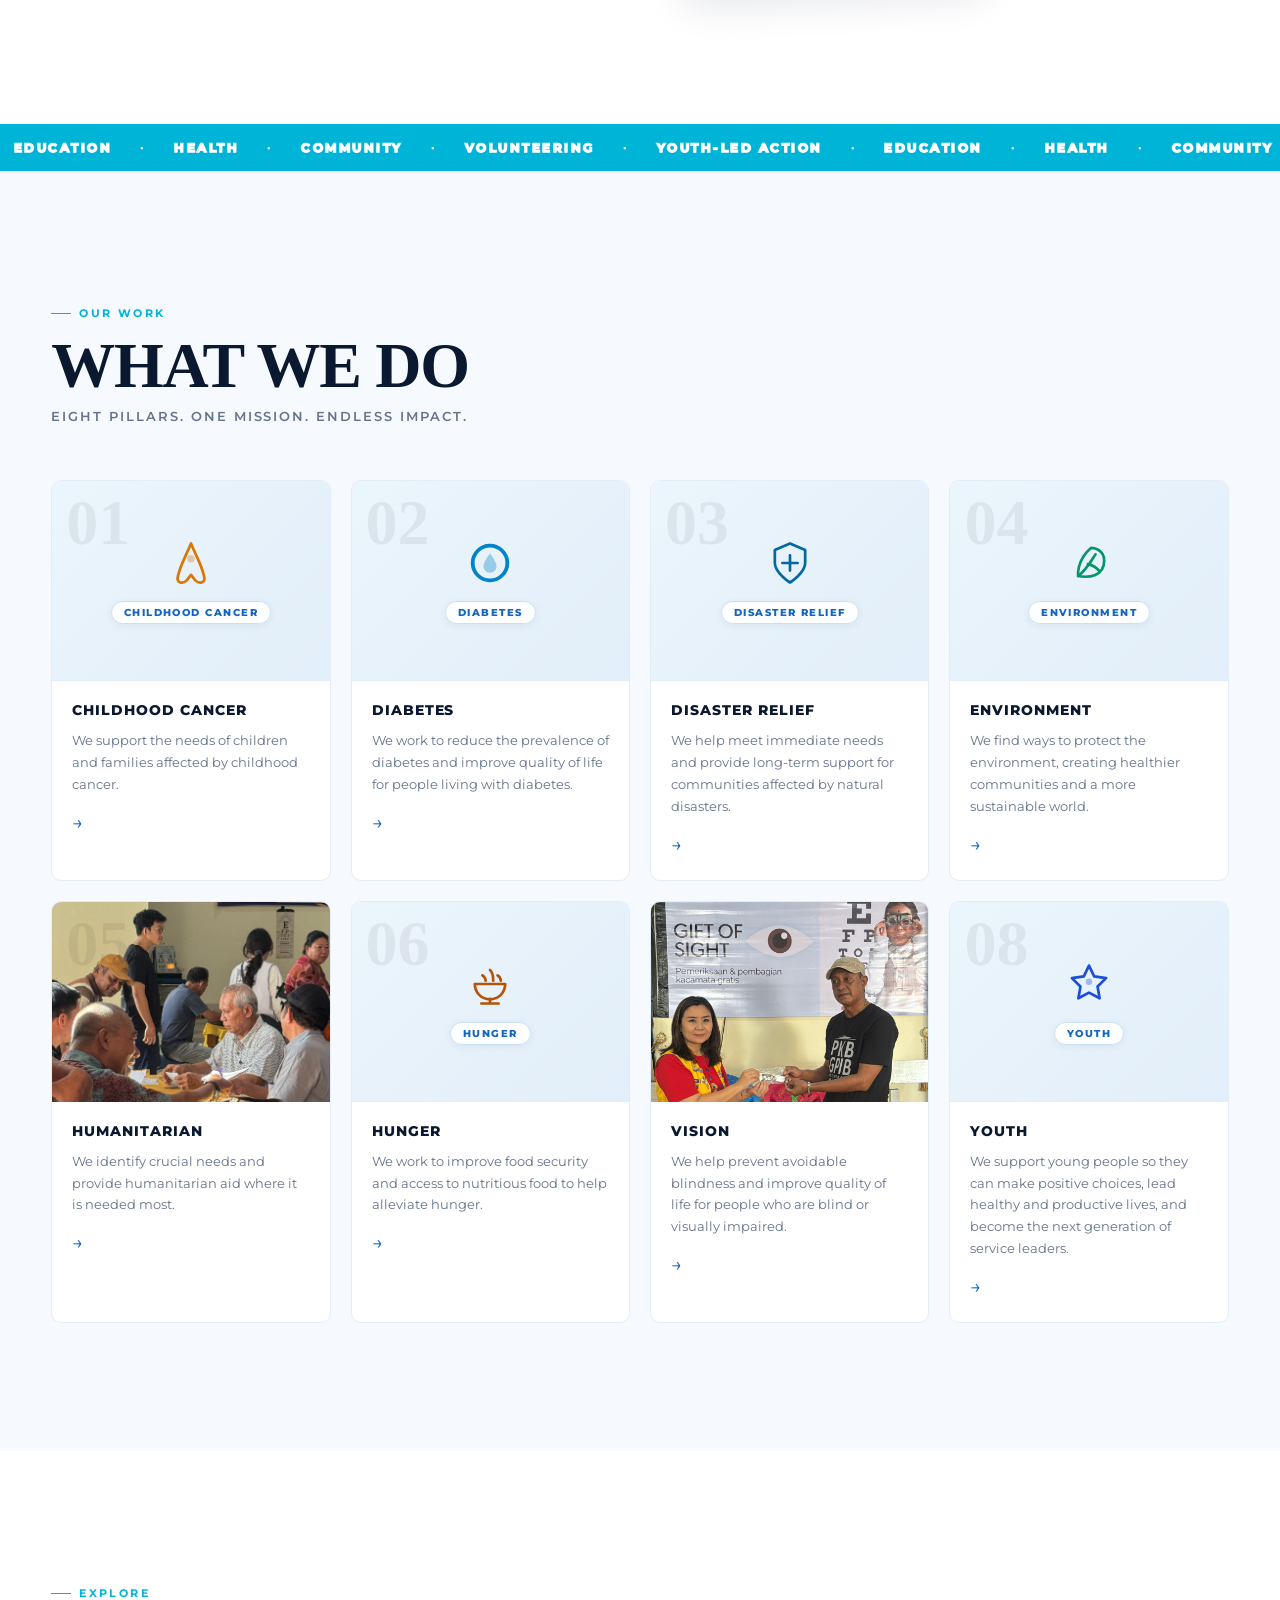
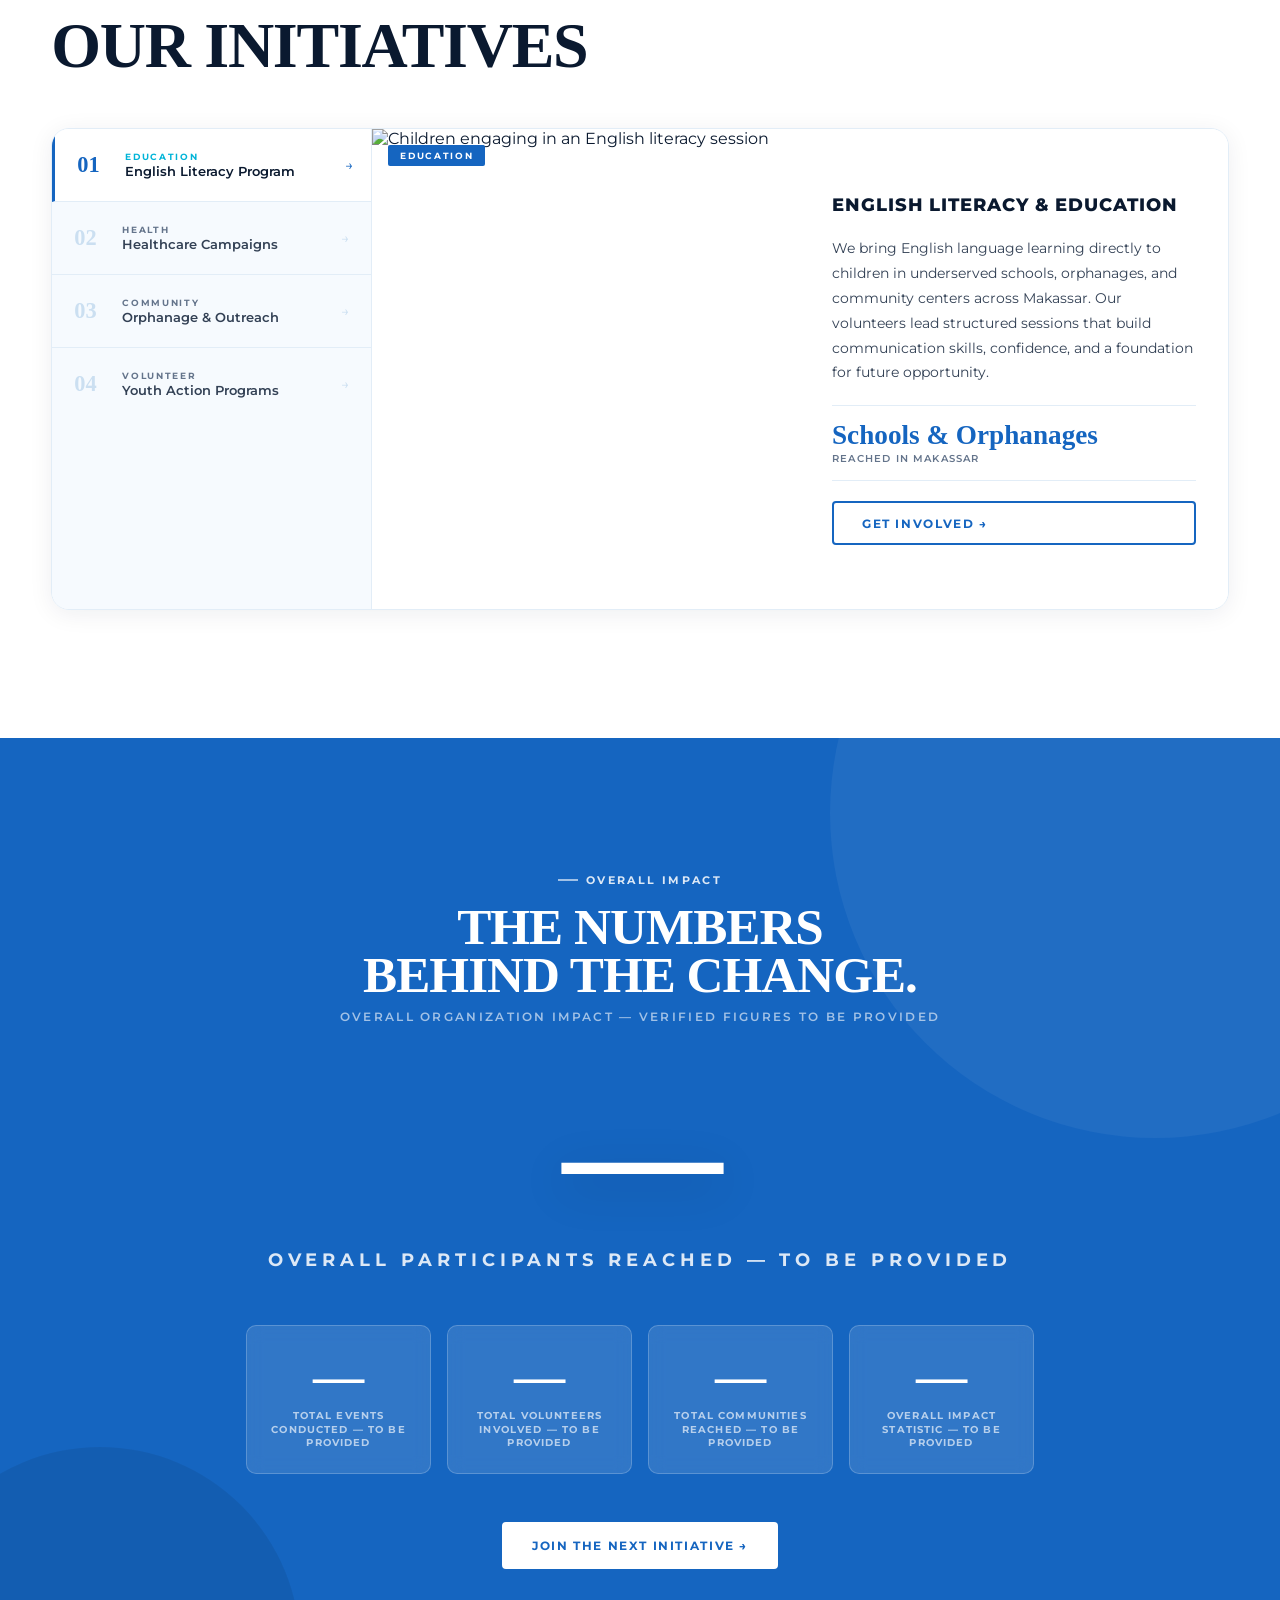
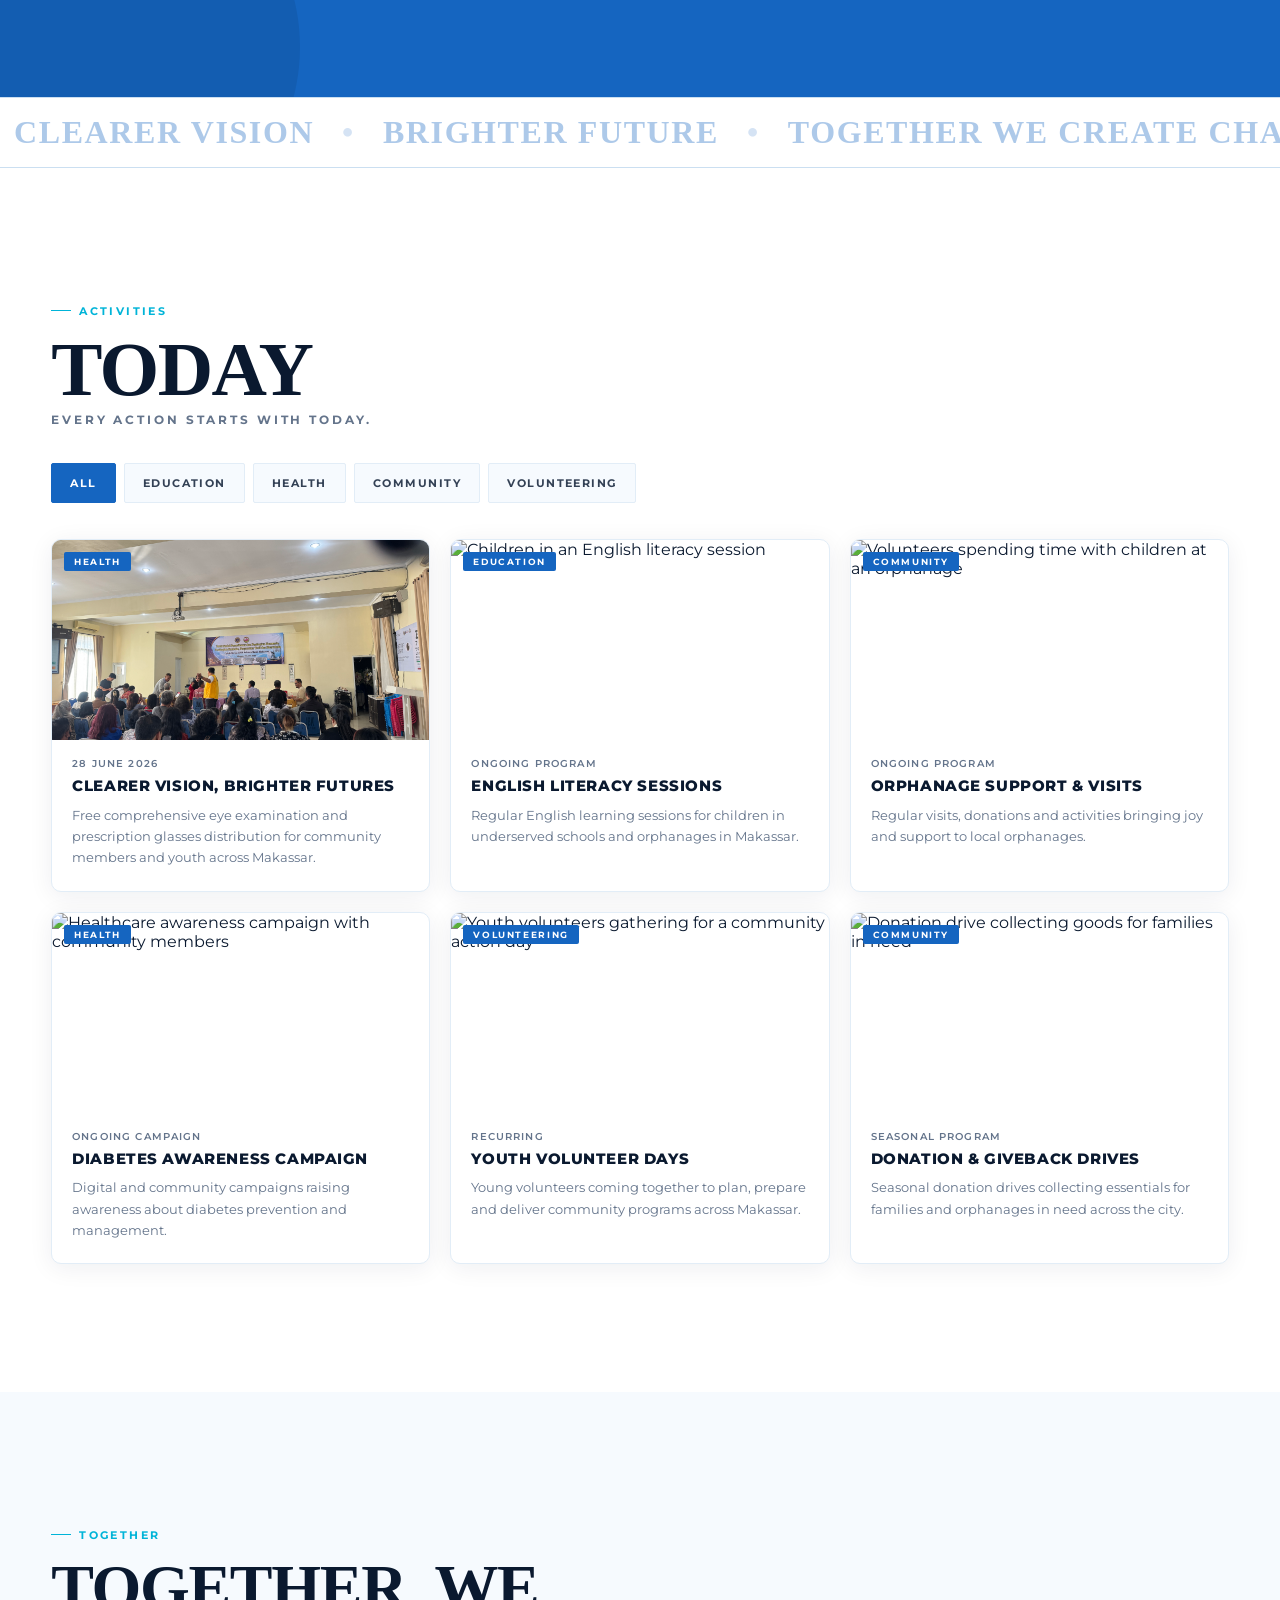
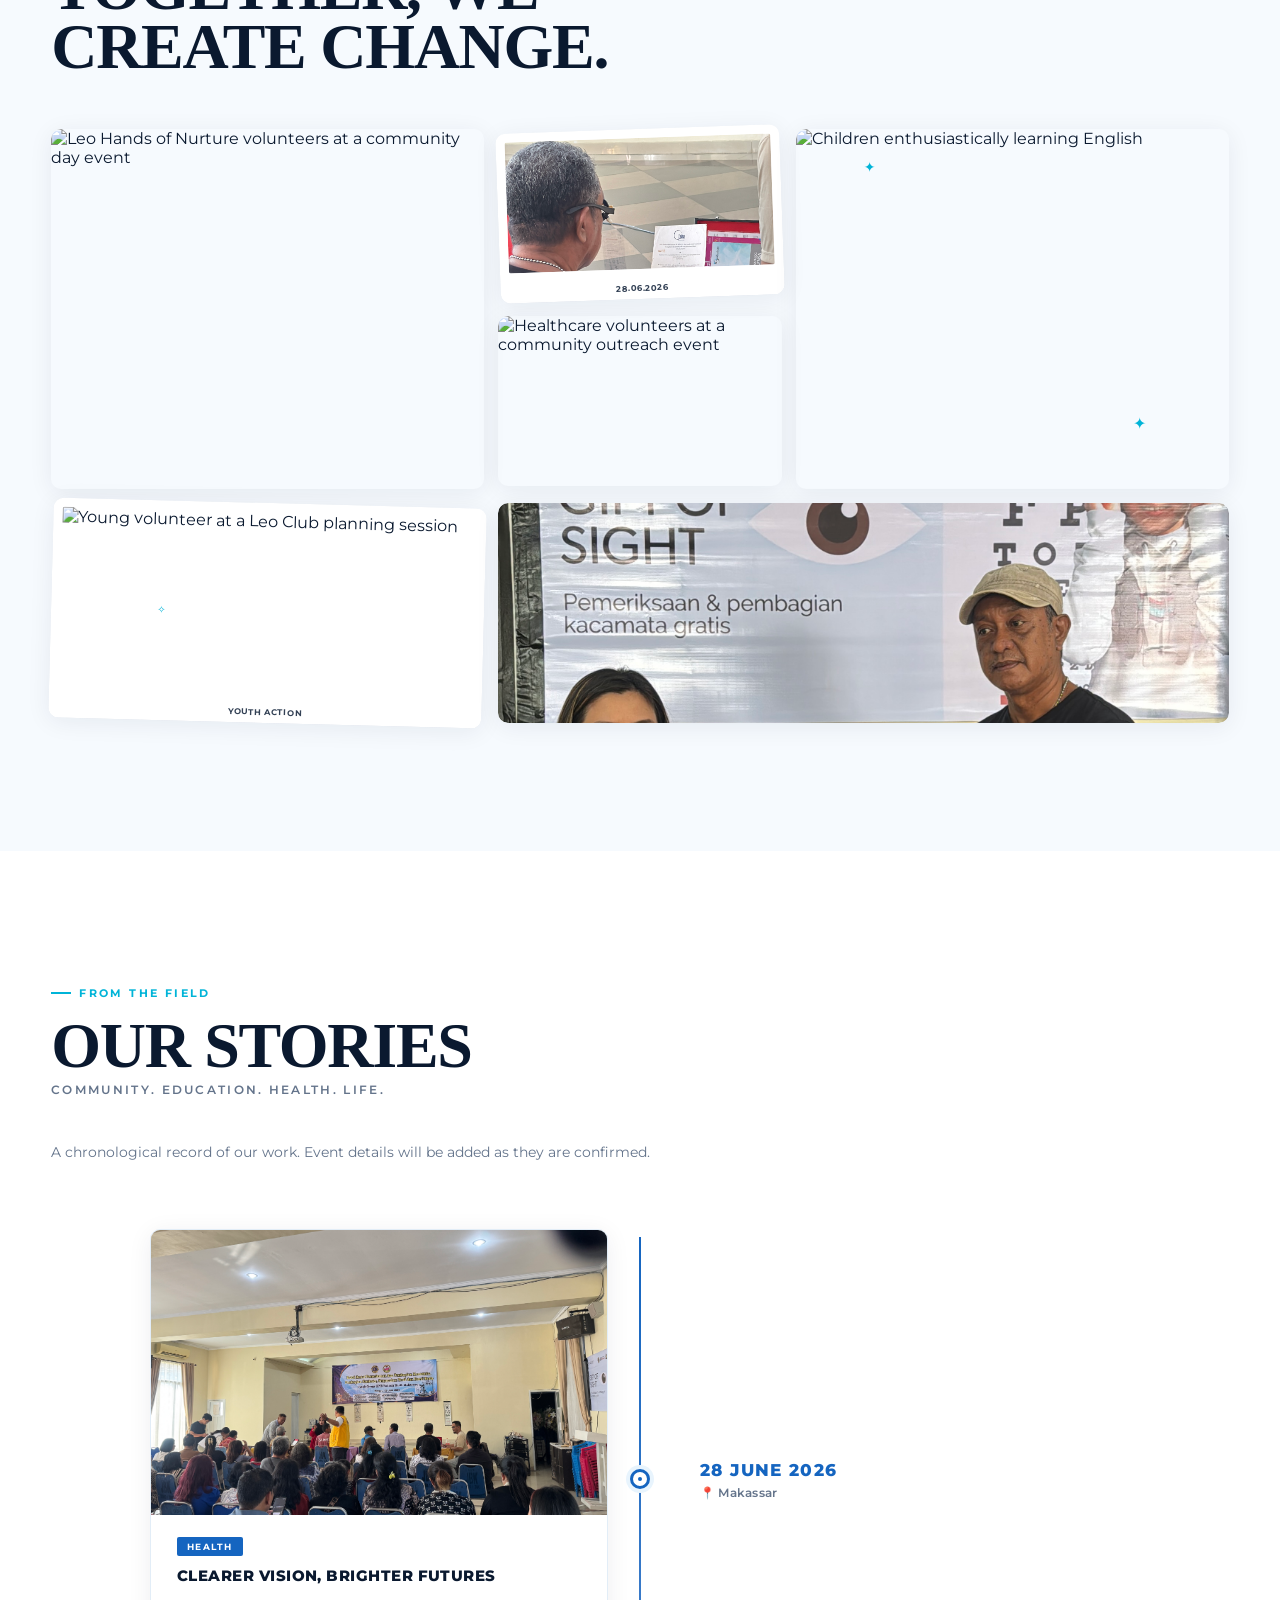
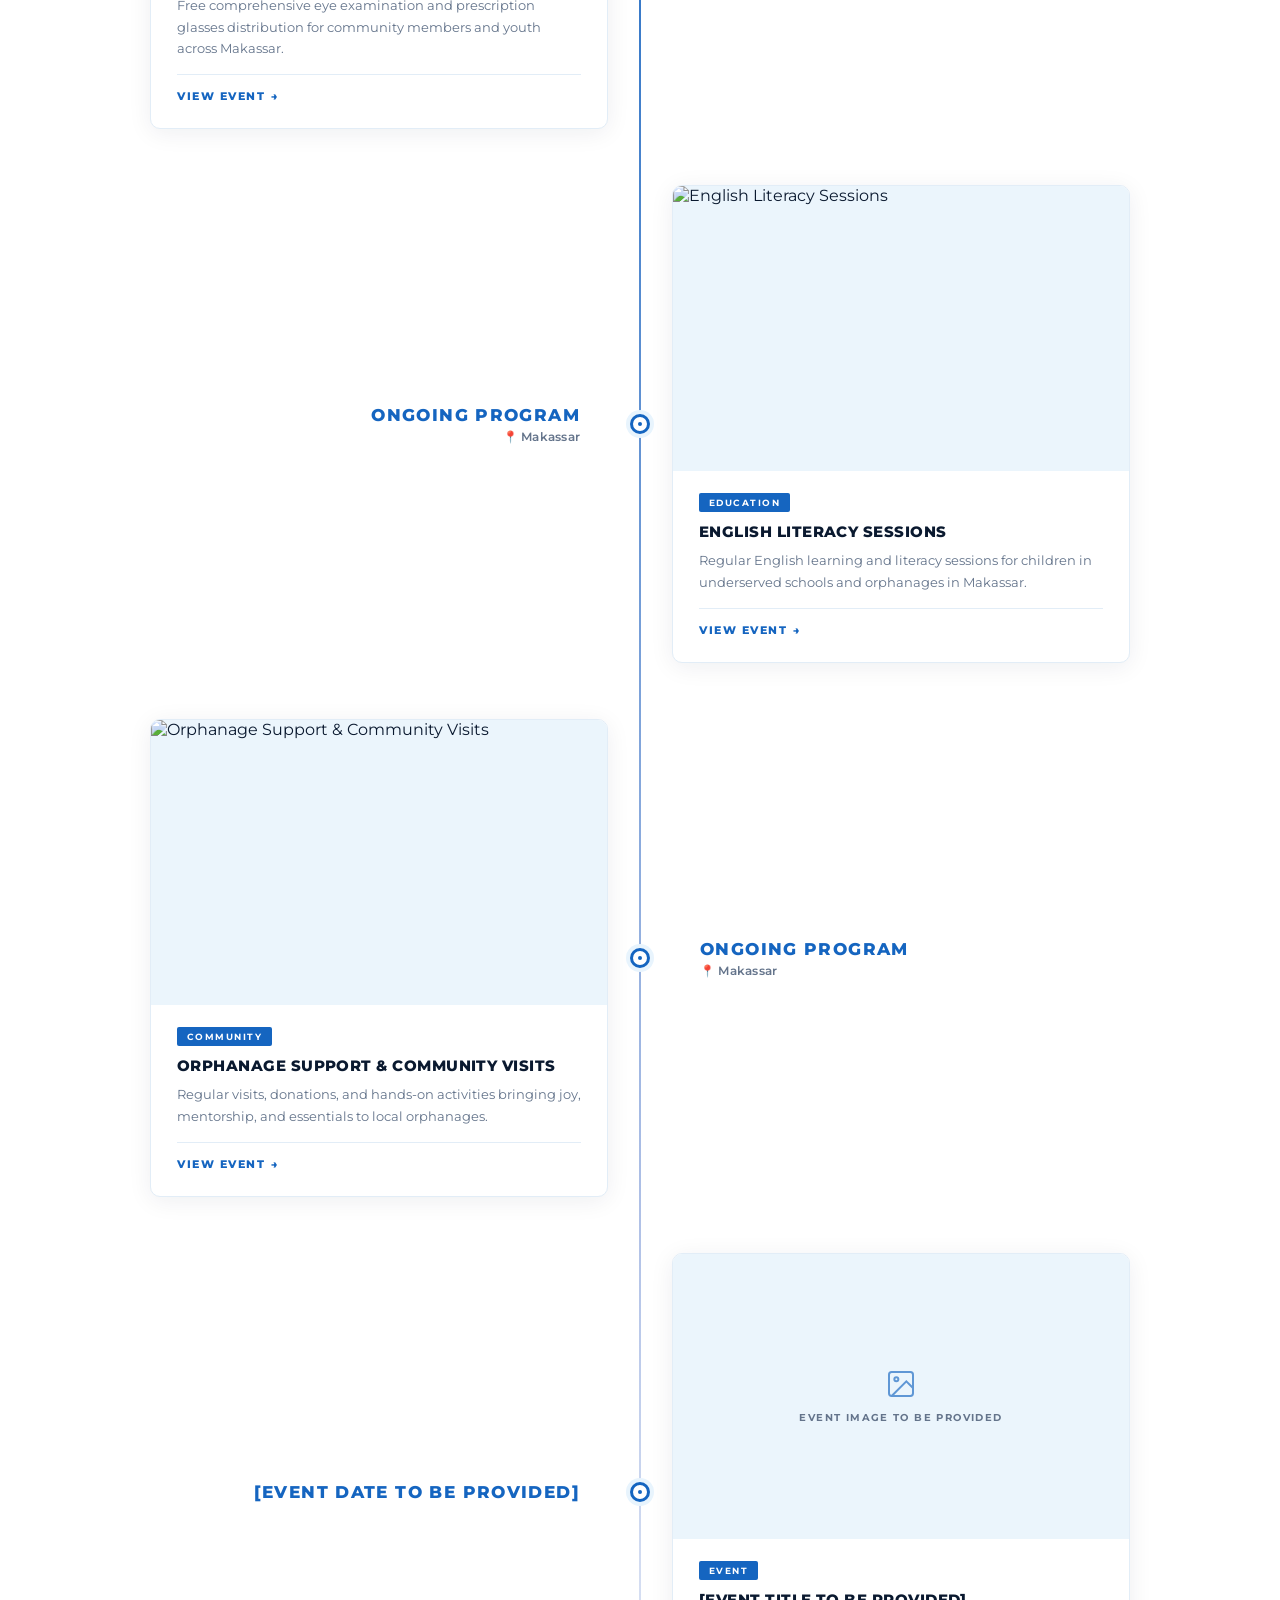
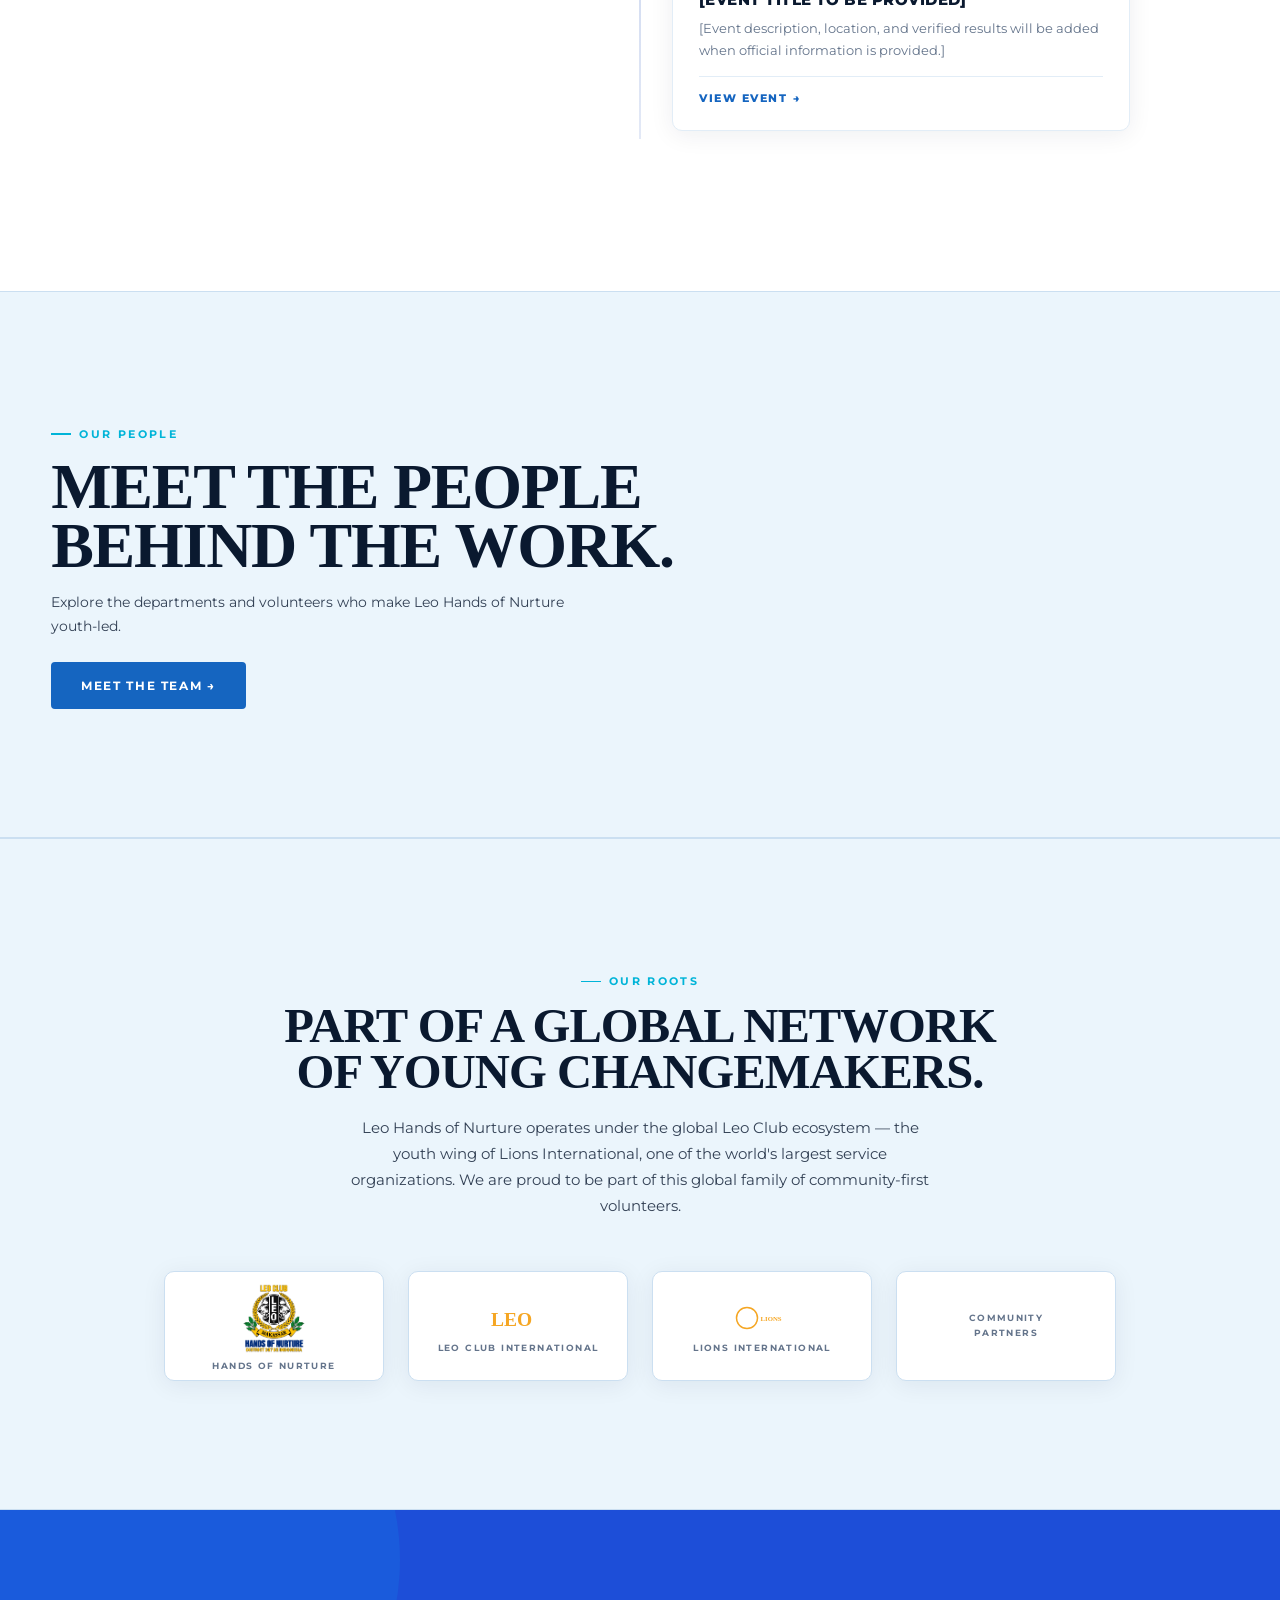
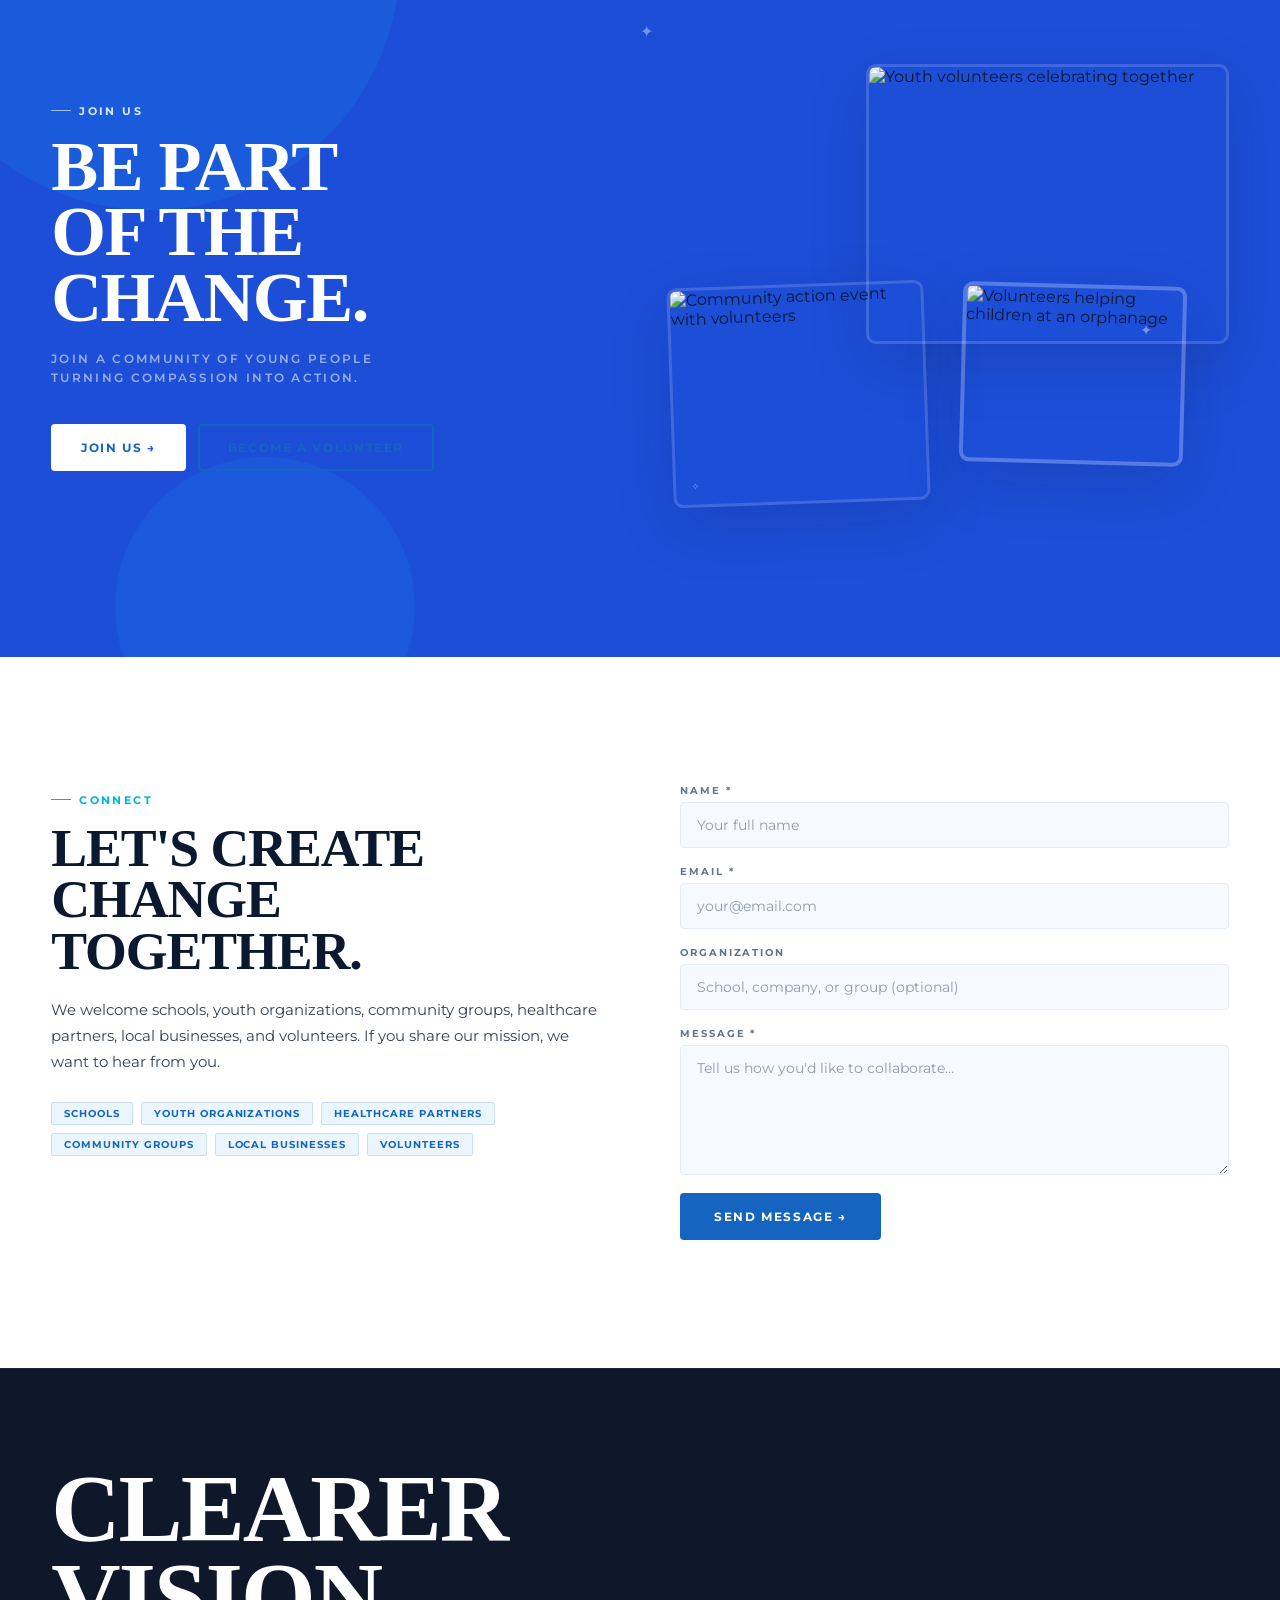
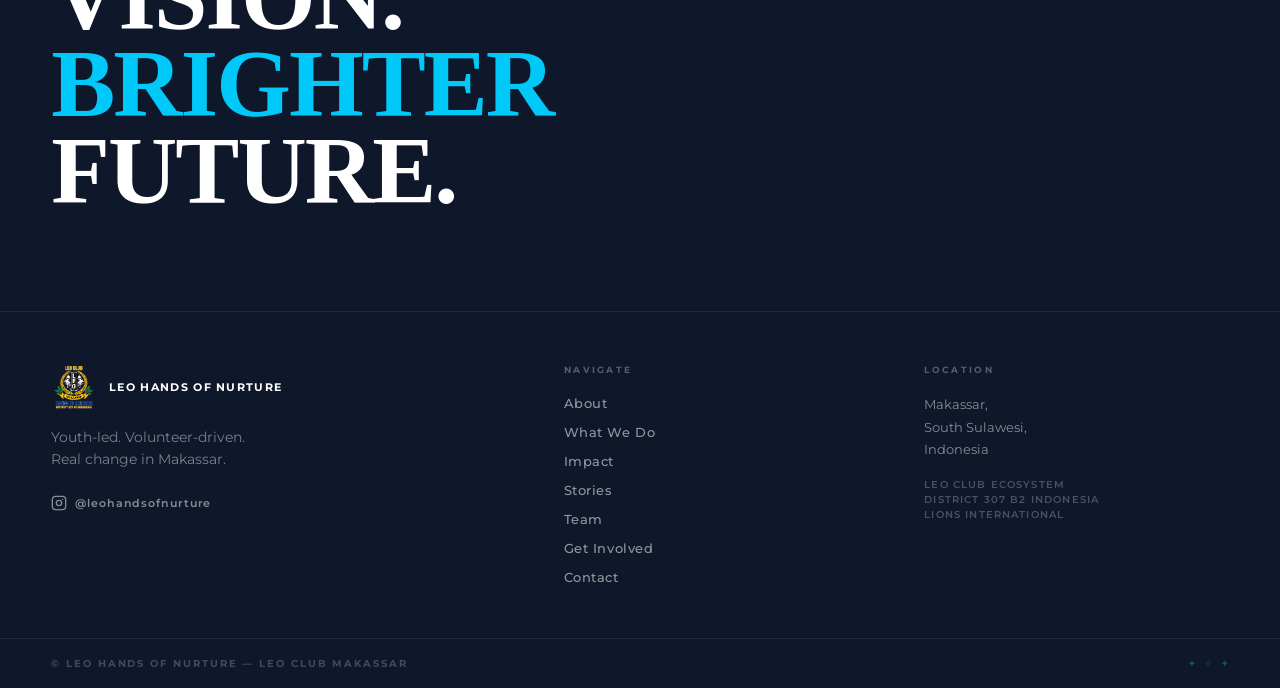
==== commit 1e86c70d: "Add detailed pages for the eight Lions causes" ====
--- a/index.html
+++ b/index.html
@@ -299,18 +299,12 @@
       </div>
     </section>
 
-    <!-- ===================== CAUSE DETAIL OVERLAY (FULL-SCREEN SPLIT) ===================== -->
-    <div id="cause-modal-backdrop" class="cause-modal-backdrop" aria-hidden="true" hidden></div>
+    <!-- ===================== CAUSE SUMMARY MODAL ===================== -->
     <div id="cause-modal-overlay" class="cause-modal-overlay" role="dialog" aria-modal="true" aria-labelledby="cause-modal-title" hidden>
-      <div class="cause-modal-container" id="cause-modal-container">
-        <!-- LEFT COLUMN: Selected Card Stage Slot -->
-        <div class="cause-modal-left-stage" id="cause-modal-left-stage" aria-hidden="true"></div>
-
-        <!-- RIGHT COLUMN: Cause Detail Panel -->
-        <div class="cause-modal-dialog" id="cause-modal-dialog" tabindex="-1">
-          <button type="button" class="cause-modal-close" id="cause-modal-close" aria-label="Close cause details">✕</button>
-          <div class="cause-modal-body-container" id="cause-modal-body"></div>
-        </div>
+      <div class="cause-modal-backdrop" id="cause-modal-backdrop" aria-hidden="true"></div>
+      <div class="cause-modal-dialog" id="cause-modal-dialog" tabindex="-1">
+        <button type="button" class="cause-modal-close" id="cause-modal-close" aria-label="Close cause summary">✕</button>
+        <div class="cause-modal-body" id="cause-modal-body"></div>
       </div>
     </div>
 
--- a/styles.css
+++ b/styles.css
@@ -783,26 +783,12 @@
   overflow: hidden; cursor: pointer;
   transition: transform var(--transition-normal), box-shadow var(--transition-normal), border-color var(--transition-normal);
   position: relative;
-  will-change: transform, box-shadow, opacity;
-  transform-origin: center center;
 }
 .wwd-card.reveal {
   opacity: 1;
 }
-.wwd-card.is-selected {
-  z-index: 2200 !important;
-  cursor: default;
-  pointer-events: auto;
-}
-.wwd-card.is-stacked {
-  pointer-events: none;
-  cursor: default;
-}
-.wwd-card.is-animating {
-  will-change: transform, opacity, box-shadow;
-}
-.wwd-card:not(.is-selected):not(.is-stacked):hover,
-.wwd-card:not(.is-selected):not(.is-stacked):focus-visible {
+.wwd-card:hover,
+.wwd-card:focus-visible {
   transform: translateY(-7px);
   box-shadow: var(--shadow-lift);
   border-color: var(--border-mid);
@@ -875,121 +861,83 @@
   box-shadow: 0 2px 8px rgba(13,27,62,0.06);
 }
 
-/* ── WHAT WE DO / CAUSE MODAL (FULL-SCREEN SPLIT LAYOUT) ── */
-.cause-modal-backdrop {
-  position: fixed;
-  inset: 0;
-  width: 100vw;
-  height: 100vh;
-  height: 100dvh;
-  z-index: 2000;
-  background: rgba(240, 246, 252, 0.94);
-  backdrop-filter: blur(18px);
-  -webkit-backdrop-filter: blur(18px);
-  opacity: 0;
-  cursor: pointer;
-  pointer-events: none;
-  transition: opacity 0.5s cubic-bezier(0.22, 1, 0.36, 1);
-  display: none;
-}
-.cause-modal-backdrop:not([hidden]) {
-  display: block;
-}
-.cause-modal-backdrop.open {
-  opacity: 1;
-  pointer-events: auto;
-}
-
+/* ── WHAT WE DO / COMPACT CAUSE MODAL ── */
 .cause-modal-overlay {
   position: fixed;
   inset: 0;
   width: 100vw;
   height: 100vh;
   height: 100dvh;
-  z-index: 2300;
-  display: none;
-  padding: clamp(20px, 2.2vw, 28px);
+  z-index: 3000;
+  display: flex;
+  align-items: center;
+  justify-content: center;
+  padding: 24px;
   box-sizing: border-box;
-  overflow: hidden;
+  opacity: 0;
+  visibility: hidden;
   pointer-events: none;
+  transition: opacity 0.3s cubic-bezier(0.2, 0, 0, 1), visibility 0.3s ease;
 }
 .cause-modal-overlay:not([hidden]) {
-  display: block;
-}
-
-.cause-modal-container {
-  display: grid;
-  grid-template-columns: 48% 52%;
-  gap: clamp(20px, 2vw, 28px);
+  visibility: visible;
+  pointer-events: auto;
+}
+.cause-modal-overlay.open {
+  opacity: 1;
+}
+
+.cause-modal-backdrop {
+  position: absolute;
+  inset: 0;
+  background: rgba(9, 14, 26, 0.72);
+  backdrop-filter: blur(8px);
+  -webkit-backdrop-filter: blur(8px);
+  cursor: pointer;
+}
+
+.cause-modal-dialog {
+  position: relative;
+  z-index: 2;
   width: 100%;
-  height: 100%;
-  min-width: 0;
-  min-height: 0;
-  box-sizing: border-box;
-  position: relative;
-  pointer-events: none;
-}
-
-/* LEFT COLUMN: Selected Card Presentation Stage */
-.cause-modal-left-stage {
-  width: 100%;
-  height: 100%;
-  min-width: 0;
-  min-height: 0;
-  box-sizing: border-box;
-  display: flex;
-  align-items: center;
-  justify-content: center;
-  position: relative;
-  pointer-events: none;
-}
-
-/* RIGHT COLUMN: Cause Detail Panel */
-.cause-modal-dialog {
-  width: 100%;
-  height: 100%;
-  min-width: 0;
-  min-height: 0;
-  box-sizing: border-box;
+  max-width: 540px;
+  max-height: min(90vh, 720px);
   background: var(--white);
   border: 1.5px solid var(--border-light);
-  border-radius: var(--radius-xl);
-  padding: clamp(32px, 3.8vw, 56px);
-  box-shadow: 0 24px 60px rgba(13, 27, 62, 0.12), 0 8px 24px rgba(13, 27, 62, 0.05);
-  position: relative;
+  border-radius: var(--radius-lg);
+  box-shadow: 0 28px 70px rgba(9, 14, 26, 0.32), 0 10px 24px rgba(9, 14, 26, 0.12);
   display: flex;
   flex-direction: column;
-  justify-content: center;
-  overflow-y: auto;
-  opacity: 0;
-  transform: translateX(40px);
-  transition: opacity 0.55s cubic-bezier(0.22, 1, 0.36, 1) 0.08s, transform 0.55s cubic-bezier(0.22, 1, 0.36, 1) 0.08s;
-  pointer-events: auto;
+  overflow: hidden;
+  transform: translateY(18px) scale(0.97);
+  transition: transform 0.3s cubic-bezier(0.2, 0, 0, 1);
+  outline: none;
 }
 .cause-modal-overlay.open .cause-modal-dialog {
-  opacity: 1;
-  transform: translateX(0);
+  transform: translateY(0) scale(1);
 }
 
 .cause-modal-close {
   position: absolute;
-  top: clamp(20px, 2.2vw, 32px);
-  right: clamp(20px, 2.2vw, 32px);
-  width: 44px;
-  height: 44px;
+  top: 14px;
+  right: 14px;
+  width: 36px;
+  height: 36px;
   border-radius: 50%;
-  background: var(--white);
-  border: 1.5px solid var(--border-mid);
+  background: rgba(255, 255, 255, 0.94);
+  backdrop-filter: blur(6px);
+  -webkit-backdrop-filter: blur(6px);
+  border: 1.5px solid var(--border-light);
   color: var(--text-dark);
-  font-size: 1.15rem;
+  font-size: 1rem;
   font-weight: 700;
   display: flex;
   align-items: center;
   justify-content: center;
   cursor: pointer;
-  z-index: 20;
-  box-shadow: 0 4px 14px rgba(13, 27, 62, 0.1);
-  transition: background var(--transition-fast), color var(--transition-fast), transform var(--transition-fast), border-color var(--transition-fast);
+  z-index: 10;
+  box-shadow: 0 2px 8px rgba(9, 14, 26, 0.15);
+  transition: background var(--transition-fast), color var(--transition-fast), transform var(--transition-fast);
 }
 .cause-modal-close:hover,
 .cause-modal-close:focus-visible {
@@ -999,215 +947,549 @@
   transform: rotate(90deg);
 }
 
+.cause-modal-media {
+  width: 100%;
+  flex-shrink: 0;
+  position: relative;
+  border-bottom: 1px solid var(--border-light);
+  overflow: hidden;
+}
+.cause-modal-image-wrap {
+  width: 100%;
+  height: 210px;
+  overflow: hidden;
+  background: var(--bg-light-blue);
+}
+.cause-modal-image-wrap img {
+  width: 100%;
+  height: 100%;
+  object-fit: cover;
+  display: block;
+}
+.cause-modal-graphic-wrap {
+  width: 100%;
+  height: 180px;
+  background: linear-gradient(135deg, var(--bg-light-blue) 0%, #e2eef9 100%);
+  display: flex;
+  align-items: center;
+  justify-content: center;
+}
+.cause-modal-graphic {
+  display: flex;
+  flex-direction: column;
+  align-items: center;
+  justify-content: center;
+  gap: 12px;
+}
+.cause-modal-graphic .cause-svg {
+  width: 56px;
+  height: 56px;
+}
+
+.cause-modal-body {
+  display: flex;
+  flex-direction: column;
+  overflow-y: auto;
+  width: 100%;
+  max-height: inherit;
+}
+
 .cause-modal-body-container {
+  padding: 26px 28px 30px;
+  overflow-y: auto;
   display: flex;
   flex-direction: column;
-  width: 100%;
 }
 
 .cause-modal-meta {
   display: flex;
   align-items: center;
-  gap: 12px;
-  margin-bottom: 18px;
-}
-
+  gap: 10px;
+  margin-bottom: 12px;
+}
 .cause-modal-num-badge {
   font-family: var(--font-body);
-  font-size: 0.72rem;
+  font-size: 0.65rem;
   font-weight: 800;
   letter-spacing: 0.14em;
   text-transform: uppercase;
   color: var(--campaign-blue);
   background: var(--light-blue);
-  border: 1.5px solid var(--border-mid);
-  padding: 5px 14px;
+  border: 1px solid var(--border-mid);
+  padding: 4px 10px;
   border-radius: var(--radius-sm);
 }
-
 .cause-modal-tag {
   font-family: var(--font-body);
-  font-size: 0.68rem;
+  font-size: 0.62rem;
   font-weight: 700;
-  letter-spacing: 0.14em;
+  letter-spacing: 0.12em;
   text-transform: uppercase;
   color: var(--text-soft);
 }
 
 .cause-modal-title {
   font-family: var(--font-display);
-  font-size: clamp(2.4rem, 4vw, 3.8rem);
+  font-size: clamp(1.45rem, 2.8vw, 1.95rem);
   font-weight: 700;
-  line-height: 1.1;
+  line-height: 1.15;
   color: var(--text-dark);
   text-transform: uppercase;
-  margin-bottom: 20px;
-}
-
-.cause-modal-divider {
-  width: 56px;
-  height: 3px;
-  background: var(--campaign-blue);
-  border-radius: 2px;
-  margin-bottom: 22px;
+  margin-bottom: 14px;
 }
 
 .cause-modal-desc {
   font-family: var(--font-body);
-  font-size: clamp(1.02rem, 1.3vw, 1.2rem);
-  line-height: 1.8;
+  font-size: 0.95rem;
+  line-height: 1.7;
   color: var(--text-mid);
-  max-width: 660px;
-  margin-bottom: 32px;
-}
-
-.cause-modal-pillar-highlight {
-  display: grid;
-  grid-template-columns: repeat(3, 1fr);
-  gap: 14px;
-  margin-bottom: 32px;
-  max-width: 660px;
-}
-
-.cause-highlight-item {
-  background: var(--bg-light-blue);
-  border: 1px solid var(--border-light);
-  border-radius: var(--radius-sm);
-  padding: 12px 14px;
-  display: flex;
-  flex-direction: column;
-  gap: 4px;
-}
-
-.cause-highlight-label {
+  margin-bottom: 24px;
+}
+
+.cause-modal-actions {
+  display: flex;
+  align-items: center;
+  justify-content: space-between;
+  gap: 12px;
+  padding-top: 18px;
+  border-top: 1px solid var(--border-light);
+}
+.cause-modal-explore-btn {
+  font-size: 0.74rem;
+  padding: 12px 24px;
+  display: inline-flex;
+  align-items: center;
+  justify-content: center;
+  gap: 6px;
+  text-decoration: none;
+  font-weight: 800;
+  letter-spacing: 0.1em;
+}
+.cause-modal-dismiss-btn {
   font-family: var(--font-body);
-  font-size: 0.58rem;
+  font-size: 0.72rem;
   font-weight: 700;
-  letter-spacing: 0.14em;
-  text-transform: uppercase;
-  color: var(--text-soft);
-}
-
-.cause-highlight-val {
-  font-family: var(--font-body);
-  font-size: 0.76rem;
-  font-weight: 800;
-  letter-spacing: 0.08em;
-  text-transform: uppercase;
-  color: var(--campaign-blue);
-}
-
-.cause-modal-actions {
-  display: flex;
-  align-items: center;
-  gap: 16px;
-}
-
-.cause-modal-cta-btn {
-  font-family: var(--font-body);
-  font-size: 0.76rem;
-  font-weight: 800;
-  letter-spacing: 0.12em;
-  text-transform: uppercase;
-  color: var(--white);
-  background: var(--campaign-blue);
-  text-decoration: none;
-  padding: 14px 30px;
-  border-radius: var(--radius-sm);
-  cursor: pointer;
-  transition: background var(--transition-fast), transform var(--transition-fast), box-shadow var(--transition-fast);
-  box-shadow: 0 4px 16px rgba(21, 101, 192, 0.3);
-  display: inline-flex;
-  align-items: center;
-  justify-content: center;
-}
-.cause-modal-cta-btn:hover,
-.cause-modal-cta-btn:focus-visible {
-  background: var(--royal-blue);
-  transform: translateY(-2px);
-  box-shadow: 0 8px 24px rgba(21, 101, 192, 0.4);
-}
-
-.cause-modal-close-btn {
-  font-family: var(--font-body);
-  font-size: 0.76rem;
-  font-weight: 700;
-  letter-spacing: 0.12em;
+  letter-spacing: 0.1em;
   text-transform: uppercase;
   color: var(--text-mid);
   background: var(--bg-light-blue);
   border: 1px solid var(--border-mid);
-  padding: 14px 26px;
+  padding: 12px 20px;
   border-radius: var(--radius-sm);
   cursor: pointer;
   transition: background var(--transition-fast), color var(--transition-fast);
 }
-.cause-modal-close-btn:hover,
-.cause-modal-close-btn:focus-visible {
+.cause-modal-dismiss-btn:hover,
+.cause-modal-dismiss-btn:focus-visible {
   background: var(--white);
   color: var(--campaign-blue);
 }
 
-@media (max-width: 960px) {
+@media (max-width: 600px) {
   .cause-modal-overlay {
-    padding: 16px 16px 32px;
-    overflow-y: auto;
-    pointer-events: auto;
-    -webkit-overflow-scrolling: touch;
-  }
-  .cause-modal-container {
-    grid-template-columns: 1fr;
-    gap: 16px;
-    height: auto;
-    min-height: auto;
-  }
-  .cause-modal-left-stage {
-    min-height: 340px;
-    height: 380px;
+    padding: 16px;
   }
   .cause-modal-dialog {
-    height: auto;
-    padding: 36px 22px 32px;
-    transform: translateY(24px);
+    max-height: 92vh;
+    border-radius: var(--radius-md);
   }
-  .cause-modal-meta {
-    padding-right: 48px;
-    flex-wrap: wrap;
+  .cause-modal-image-wrap {
+    height: 180px;
+  }
+  .cause-modal-graphic-wrap {
+    height: 150px;
+  }
+  .cause-modal-body-container {
+    padding: 20px 20px 24px;
+  }
+  .cause-modal-title {
+    font-size: 1.35rem;
+  }
+  .cause-modal-desc {
+    font-size: 0.88rem;
+    line-height: 1.6;
+    margin-bottom: 20px;
+  }
+  .cause-modal-actions {
+    flex-direction: column-reverse;
+    align-items: stretch;
     gap: 8px;
   }
-  .cause-modal-close {
-    top: 16px;
-    right: 16px;
-    width: 38px;
-    height: 38px;
-    font-size: 1rem;
-  }
-  .cause-modal-overlay.open .cause-modal-dialog {
-    transform: translateY(0);
-  }
-  .cause-modal-title {
-    font-size: clamp(1.8rem, 6vw, 2.4rem);
-    margin-bottom: 14px;
-  }
-  .cause-modal-desc {
-    font-size: 0.95rem;
-    line-height: 1.7;
-    margin-bottom: 22px;
-  }
-  .cause-modal-pillar-highlight {
-    grid-template-columns: 1fr;
-    gap: 8px;
-    margin-bottom: 24px;
-  }
-  .cause-modal-actions {
-    flex-direction: column;
-    align-items: stretch;
-    gap: 10px;
-  }
-  .cause-modal-cta-btn,
-  .cause-modal-close-btn {
+  .cause-modal-explore-btn,
+  .cause-modal-dismiss-btn {
     width: 100%;
     text-align: center;
+  }
+}
+
+/* ── CAUSE DETAIL PAGES ── */
+.cause-detail-hero {
+  background: var(--bg-light-blue);
+  padding: clamp(80px, 10vw, 130px) clamp(20px, 6vw, 100px) clamp(50px, 6vw, 80px);
+  border-bottom: 1.5px solid var(--border-mid);
+  position: relative;
+}
+.cause-detail-container {
+  max-width: 1240px;
+  margin: 0 auto;
+}
+.cause-hero-header {
+  margin-bottom: 10px;
+}
+.cause-hero-title {
+  font-size: clamp(2.6rem, 6.5vw, 5.5rem);
+  line-height: 1.05;
+  margin: 12px 0 20px;
+  color: var(--text-dark);
+}
+.cause-hero-meta-bar {
+  display: flex;
+  flex-wrap: wrap;
+  align-items: center;
+  gap: 12px 24px;
+}
+.cause-meta-pill {
+  font-family: var(--font-body);
+  font-size: 0.68rem;
+  font-weight: 800;
+  letter-spacing: 0.12em;
+  text-transform: uppercase;
+  color: var(--campaign-blue);
+  background: var(--white);
+  border: 1px solid var(--border-mid);
+  padding: 6px 14px;
+  border-radius: var(--radius-sm);
+  box-shadow: 0 1px 4px rgba(13, 27, 62, 0.04);
+}
+.cause-meta-item {
+  font-family: var(--font-body);
+  font-size: 0.68rem;
+  font-weight: 700;
+  letter-spacing: 0.1em;
+  text-transform: uppercase;
+  color: var(--text-soft);
+}
+
+.cause-detail-body {
+  padding: clamp(48px, 6vw, 80px) clamp(20px, 6vw, 100px);
+  background: var(--bg-white);
+}
+.cause-detail-grid {
+  display: grid;
+  grid-template-columns: minmax(0, 400px) minmax(0, 1fr);
+  gap: clamp(36px, 5vw, 68px);
+  max-width: 1240px;
+  margin: 0 auto;
+  align-items: start;
+}
+
+/* Cause Visual Card / Sidebar */
+.cause-sidebar {
+  display: flex;
+  flex-direction: column;
+  gap: 28px;
+  position: sticky;
+  top: 96px;
+}
+.cause-visual-card {
+  background: var(--white);
+  border: 1.5px solid var(--border-light);
+  border-radius: var(--radius-md);
+  overflow: hidden;
+  box-shadow: var(--shadow-card);
+}
+.cause-visual-media {
+  width: 100%;
+  height: 280px;
+  position: relative;
+  overflow: hidden;
+  background: var(--bg-light-blue);
+}
+.cause-visual-media img {
+  width: 100%;
+  height: 100%;
+  object-fit: cover;
+}
+.cause-visual-graphic {
+  width: 100%;
+  height: 100%;
+  background: linear-gradient(135deg, var(--bg-light-blue) 0%, #dbeafe 100%);
+  display: flex;
+  flex-direction: column;
+  align-items: center;
+  justify-content: center;
+  gap: 16px;
+  position: relative;
+}
+.cause-visual-graphic .cause-svg {
+  width: 80px;
+  height: 80px;
+}
+.cause-visual-watermark {
+  position: absolute;
+  top: 10px;
+  left: 18px;
+  font-family: var(--font-display);
+  font-size: 6rem;
+  font-weight: 800;
+  color: rgba(13, 27, 62, 0.05);
+  line-height: 1;
+  pointer-events: none;
+  user-select: none;
+}
+.cause-visual-caption {
+  padding: 16px 20px;
+  font-size: 0.74rem;
+  line-height: 1.5;
+  color: var(--text-mid);
+  border-top: 1px solid var(--border-light);
+  background: var(--bg-off-white);
+}
+
+/* Quick Facts Block */
+.cause-facts-card {
+  background: var(--white);
+  border: 1.5px solid var(--border-light);
+  border-radius: var(--radius-md);
+  padding: 24px 22px;
+  box-shadow: var(--shadow-card);
+}
+.cause-facts-title {
+  font-family: var(--font-body);
+  font-size: 0.7rem;
+  font-weight: 800;
+  letter-spacing: 0.16em;
+  text-transform: uppercase;
+  color: var(--campaign-blue);
+  margin-bottom: 16px;
+}
+.cause-fact-row {
+  display: flex;
+  flex-direction: column;
+  gap: 3px;
+  padding: 10px 0;
+  border-bottom: 1px solid var(--border-light);
+}
+.cause-fact-row:last-child {
+  border-bottom: none;
+  padding-bottom: 0;
+}
+.cause-fact-label {
+  font-size: 0.62rem;
+  font-weight: 700;
+  letter-spacing: 0.12em;
+  text-transform: uppercase;
+  color: var(--text-soft);
+}
+.cause-fact-value {
+  font-size: 0.88rem;
+  font-weight: 600;
+  color: var(--text-dark);
+}
+
+/* Main Content Column */
+.cause-content-col {
+  display: flex;
+  flex-direction: column;
+  gap: 36px;
+}
+
+.cause-lead-block {
+  background: var(--bg-light-blue);
+  border-left: 4px solid var(--campaign-blue);
+  padding: 24px 28px;
+  border-radius: 0 var(--radius-sm) var(--radius-sm) 0;
+}
+.cause-lead-label {
+  font-family: var(--font-body);
+  font-size: 0.64rem;
+  font-weight: 800;
+  letter-spacing: 0.16em;
+  text-transform: uppercase;
+  color: var(--campaign-blue);
+  margin-bottom: 8px;
+  display: block;
+}
+.cause-lead-text {
+  font-size: 1.15rem;
+  line-height: 1.7;
+  font-weight: 600;
+  color: var(--text-dark);
+  margin: 0;
+}
+
+.cause-section-block {
+  display: flex;
+  flex-direction: column;
+  gap: 14px;
+}
+.cause-section-heading {
+  font-family: var(--font-display);
+  font-size: clamp(1.4rem, 2.2vw, 1.85rem);
+  font-weight: 700;
+  color: var(--text-dark);
+  text-transform: uppercase;
+  letter-spacing: 0.02em;
+  position: relative;
+  padding-bottom: 10px;
+}
+.cause-section-heading::after {
+  content: '';
+  position: absolute;
+  bottom: 0;
+  left: 0;
+  width: 38px;
+  height: 2.5px;
+  background: var(--campaign-blue);
+}
+.cause-section-block p {
+  color: var(--text-mid);
+  font-size: 0.95rem;
+  line-height: 1.8;
+  margin: 0;
+}
+
+/* Impact and Highlights */
+.cause-verified-impact {
+  background: var(--white);
+  border: 1.5px solid var(--border-light);
+  border-radius: var(--radius-md);
+  padding: 26px 28px;
+  box-shadow: var(--shadow-card);
+}
+.cause-verified-header {
+  display: flex;
+  align-items: center;
+  justify-content: space-between;
+  gap: 12px;
+  margin-bottom: 18px;
+  flex-wrap: wrap;
+}
+.cause-verified-tag {
+  font-family: var(--font-body);
+  font-size: 0.62rem;
+  font-weight: 800;
+  letter-spacing: 0.14em;
+  text-transform: uppercase;
+  color: var(--emerald, #059669);
+  background: #ecfdf5;
+  border: 1px solid #a7f3d0;
+  padding: 4px 10px;
+  border-radius: var(--radius-sm);
+}
+
+/* Support and Action Callout */
+.cause-action-box {
+  background: linear-gradient(135deg, var(--bg-light-blue) 0%, #e2eef9 100%);
+  border: 1.5px solid var(--border-mid);
+  border-radius: var(--radius-md);
+  padding: 32px 32px;
+  display: flex;
+  flex-direction: column;
+  gap: 18px;
+}
+.cause-action-box h3 {
+  font-family: var(--font-display);
+  font-size: 1.35rem;
+  text-transform: uppercase;
+  color: var(--text-dark);
+  margin: 0;
+}
+.cause-action-box p {
+  color: var(--text-mid);
+  font-size: 0.92rem;
+  line-height: 1.7;
+  margin: 0;
+}
+.cause-action-buttons {
+  display: flex;
+  flex-wrap: wrap;
+  gap: 14px;
+  margin-top: 6px;
+}
+
+/* All Pillars Browser / Switcher */
+.cause-switcher-section {
+  background: var(--bg-off-white);
+  border-top: 1.5px solid var(--border-mid);
+  padding: clamp(60px, 8vw, 100px) clamp(20px, 6vw, 100px);
+}
+.cause-switcher-container {
+  max-width: 1240px;
+  margin: 0 auto;
+}
+.cause-switcher-header {
+  display: flex;
+  align-items: flex-end;
+  justify-content: space-between;
+  gap: 20px;
+  margin-bottom: 36px;
+  flex-wrap: wrap;
+}
+.cause-switcher-title {
+  font-size: clamp(1.8rem, 3.5vw, 2.6rem);
+  margin: 6px 0 0;
+}
+.cause-switcher-grid {
+  display: grid;
+  grid-template-columns: repeat(4, 1fr);
+  gap: 16px;
+}
+.cause-switcher-card {
+  background: var(--white);
+  border: 1.5px solid var(--border-light);
+  border-radius: var(--radius-sm);
+  padding: 16px 18px;
+  text-decoration: none;
+  display: flex;
+  align-items: center;
+  justify-content: space-between;
+  gap: 10px;
+  transition: transform var(--transition-fast), border-color var(--transition-fast), box-shadow var(--transition-fast);
+}
+.cause-switcher-card:hover {
+  transform: translateY(-3px);
+  border-color: var(--campaign-blue);
+  box-shadow: var(--shadow-card);
+}
+.cause-switcher-card.current {
+  border-color: var(--campaign-blue);
+  background: var(--bg-light-blue);
+}
+.cause-switcher-card-num {
+  font-family: var(--font-body);
+  font-size: 0.65rem;
+  font-weight: 800;
+  letter-spacing: 0.1em;
+  color: var(--campaign-blue);
+}
+.cause-switcher-card-name {
+  font-family: var(--font-body);
+  font-size: 0.78rem;
+  font-weight: 700;
+  color: var(--text-dark);
+  text-transform: uppercase;
+}
+.cause-switcher-card-arrow {
+  color: var(--campaign-blue);
+  font-weight: 700;
+  font-size: 0.85rem;
+}
+
+@media (max-width: 960px) {
+  .cause-detail-grid {
+    grid-template-columns: 1fr;
+  }
+  .cause-sidebar {
+    position: static;
+  }
+  .cause-switcher-grid {
+    grid-template-columns: repeat(2, 1fr);
+  }
+}
+@media (max-width: 540px) {
+  .cause-switcher-grid {
+    grid-template-columns: 1fr;
   }
 }
 
